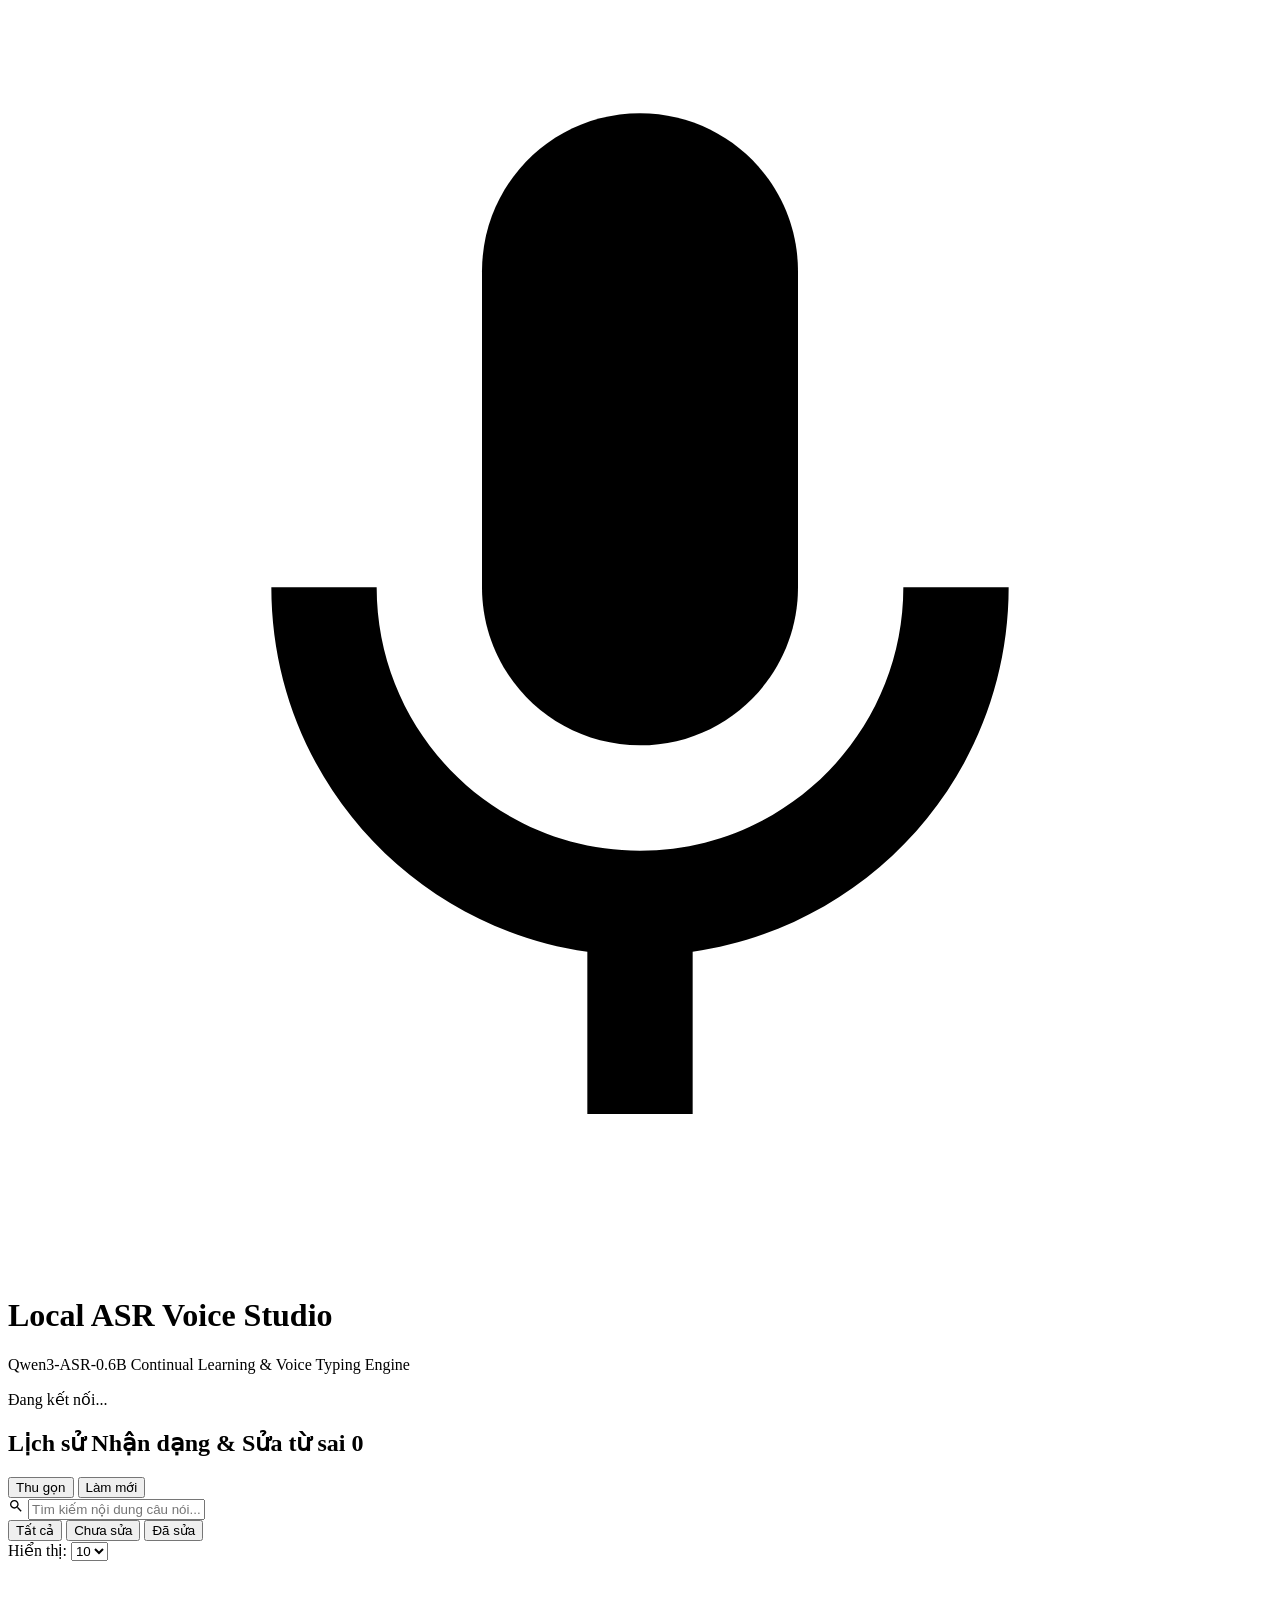
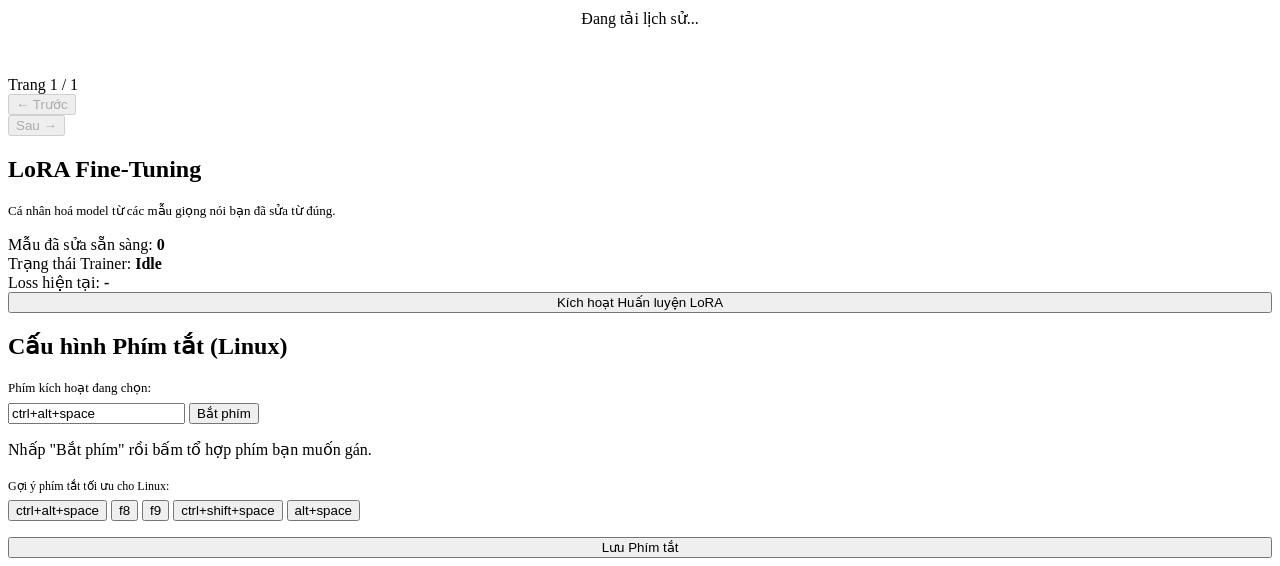
==== web/static/index.html @ ddca8b70 "feat(hotkey): interactive hotkey capture UI, Linux presets, and dynamic rebinding" ====
<!DOCTYPE html>
<html lang="vi">
<head>
  <meta charset="UTF-8">
  <meta name="viewport" content="width=device-width, initial-scale=1.0">
  <title>Local ASR Voice Studio</title>
  <link rel="preconnect" href="https://fonts.googleapis.com">
  <link rel="preconnect" href="https://fonts.gstatic.com" crossorigin>
  <link href="https://fonts.googleapis.com/css2?family=Inter:wght@400;500;600;700&display=swap" rel="stylesheet">
  <link rel="stylesheet" href="/css/style.css">
</head>
<body>
  <div class="ambient-glow"></div>
  <div class="ambient-glow-2"></div>

  <div class="container">
    <!-- Header -->
    <header class="header">
      <div class="logo-group">
        <div class="logo-badge">
          <svg viewBox="0 0 24 24">
            <path d="M12 14c1.66 0 3-1.34 3-3V5c0-1.66-1.34-3-3-3S9 3.34 9 5v6c0 1.66 1.34 3 3 3z"/>
            <path d="M17 11c0 2.76-2.24 5-5 5s-5-2.24-5-5H5c0 3.53 2.61 6.43 6 6.92V21h2v-3.08c3.39-.49 6-3.39 6-6.92h-2z"/>
          </svg>
        </div>
        <div class="title-group">
          <h1>Local ASR Voice Studio</h1>
          <p>Qwen3-ASR-0.6B Continual Learning & Voice Typing Engine</p>
        </div>
      </div>

      <div class="system-status">
        <span class="status-dot" id="system-status-dot"></span>
        <span id="system-status-text">Đang kết nối...</span>
      </div>
    </header>

    <!-- Grid -->
    <div class="dashboard-grid">
      <!-- Main Content: History & Word Corrections -->
      <main>
        <div class="card">
          <div class="card-header">
            <h2 class="card-title">
              <span>Lịch sử Nhận dạng & Sửa từ sai</span>
              <span id="history-total-badge" class="badge-count">0</span>
            </h2>
            <div class="header-actions">
              <button class="btn btn-secondary" id="btn-collapse-all" title="Thu gọn / Mở rộng tất cả">
                Thu gọn
              </button>
              <button class="btn btn-secondary" id="btn-refresh-history">
                Làm mới
              </button>
            </div>
          </div>

          <!-- Filter & Search Toolbar -->
          <div class="history-toolbar">
            <div class="search-box-wrapper">
              <svg class="search-icon" viewBox="0 0 24 24" width="16" height="16">
                <path fill="currentColor" d="M15.5 14h-.79l-.28-.27C15.41 12.59 16 11.11 16 9.5 16 5.91 13.09 3 9.5 3S3 5.91 3 9.5 5.91 16 9.5 16c1.61 0 3.09-.59 4.23-1.57l.27.28v.79l5 4.99L20.49 19l-4.99-5zm-6 0C7.01 14 5 11.99 5 9.5S7.01 5 9.5 5 14 7.01 14 9.5 11.99 14 9.5 14z"/>
              </svg>
              <input type="text" id="input-search-history" class="search-input" placeholder="Tìm kiếm nội dung câu nói...">
            </div>

            <div class="filter-group">
              <button class="filter-btn active" data-filter="all">Tất cả</button>
              <button class="filter-btn" data-filter="unreviewed">Chưa sửa</button>
              <button class="filter-btn" data-filter="reviewed">Đã sửa</button>
            </div>

            <div class="page-size-selector">
              <label for="select-page-size">Hiển thị:</label>
              <select id="select-page-size" class="select-dropdown">
                <option value="5">5</option>
                <option value="10" selected>10</option>
                <option value="25">25</option>
                <option value="50">50</option>
              </select>
            </div>
          </div>

          <div id="history-container" class="history-list">
            <p style="color: var(--text-muted); text-align: center; padding: 2rem;">Đang tải lịch sử...</p>
          </div>

          <!-- Pagination Bar -->
          <div id="pagination-bar" class="pagination-bar">
            <div class="pagination-info" id="pagination-info">Trang 1 / 1</div>
            <div class="pagination-buttons">
              <button class="btn btn-secondary pagination-btn" id="btn-prev-page" disabled>&larr; Trước</button>
              <div id="pagination-numbers" class="pagination-numbers"></div>
              <button class="btn btn-secondary pagination-btn" id="btn-next-page" disabled>Sau &rarr;</button>
            </div>
          </div>
        </div>
      </main>

      <!-- Sidebar: Training & Settings -->
      <aside>
        <!-- LoRA Continual Learning Card -->
        <div class="card">
          <div class="card-header">
            <h2 class="card-title">LoRA Fine-Tuning</h2>
          </div>
          <p style="font-size: 0.8125rem; color: var(--text-secondary); margin-bottom: 1rem;">
            Cá nhân hoá model từ các mẫu giọng nói bạn đã sửa từ đúng.
          </p>

          <div class="metric-row">
            <span>Mẫu đã sửa sẵn sàng:</span>
            <strong id="metric-pending-samples" style="color: var(--amber);">0</strong>
          </div>
          <div class="metric-row">
            <span>Trạng thái Trainer:</span>
            <strong id="metric-train-status" style="color: var(--emerald);">Idle</strong>
          </div>
          <div class="metric-row">
            <span>Loss hiện tại:</span>
            <strong id="metric-train-loss">-</strong>
          </div>

          <div class="progress-bar-container">
            <div class="progress-bar" id="training-progress-bar"></div>
          </div>

          <button class="btn btn-primary" id="btn-start-training" style="width: 100%; justify-content: center;">
            Kích hoạt Huấn luyện LoRA
          </button>
        </div>

        <!-- Hotkey & Settings Card -->
        <div class="card">
          <div class="card-header">
            <h2 class="card-title">Cấu hình Phím tắt (Linux)</h2>
          </div>

          <div style="margin-bottom: 1.25rem;">
            <label style="font-size: 0.8125rem; color: var(--text-secondary); display: block; margin-bottom: 0.4rem;">
              Phím kích hoạt đang chọn:
            </label>
            <div class="hotkey-record-wrapper">
              <input type="text" id="input-hotkey" class="edit-box hotkey-input" value="ctrl+alt+space" readonly>
              <button class="btn btn-secondary" id="btn-record-hotkey" title="Bấm để ghi nhận phím nhấn từ bàn phím">
                Bắt phím
              </button>
            </div>
            <p id="hotkey-hint-text" class="hotkey-hint">
              Nhấp "Bắt phím" rồi bấm tổ hợp phím bạn muốn gán.
            </p>
          </div>

          <!-- Gợi ý phím tắt chuẩn Linux tối ưu không xung đột -->
          <div style="margin-bottom: 1rem;">
            <span style="font-size: 0.75rem; color: var(--text-muted); display: block; margin-bottom: 0.4rem;">
              Gợi ý phím tắt tối ưu cho Linux:
            </span>
            <div class="preset-badges">
              <button class="badge-preset active" data-keys="ctrl+alt+space">ctrl+alt+space</button>
              <button class="badge-preset" data-keys="f8">f8</button>
              <button class="badge-preset" data-keys="f9">f9</button>
              <button class="badge-preset" data-keys="ctrl+shift+space">ctrl+shift+space</button>
              <button class="badge-preset" data-keys="alt+space">alt+space</button>
            </div>
          </div>

          <button class="btn btn-primary" id="btn-save-hotkey" style="width: 100%; justify-content: center;">
            Lưu Phím tắt
          </button>
        </div>
      </aside>
    </div>
  </div>

  <script src="/js/app.js"></script>
</body>
</html>
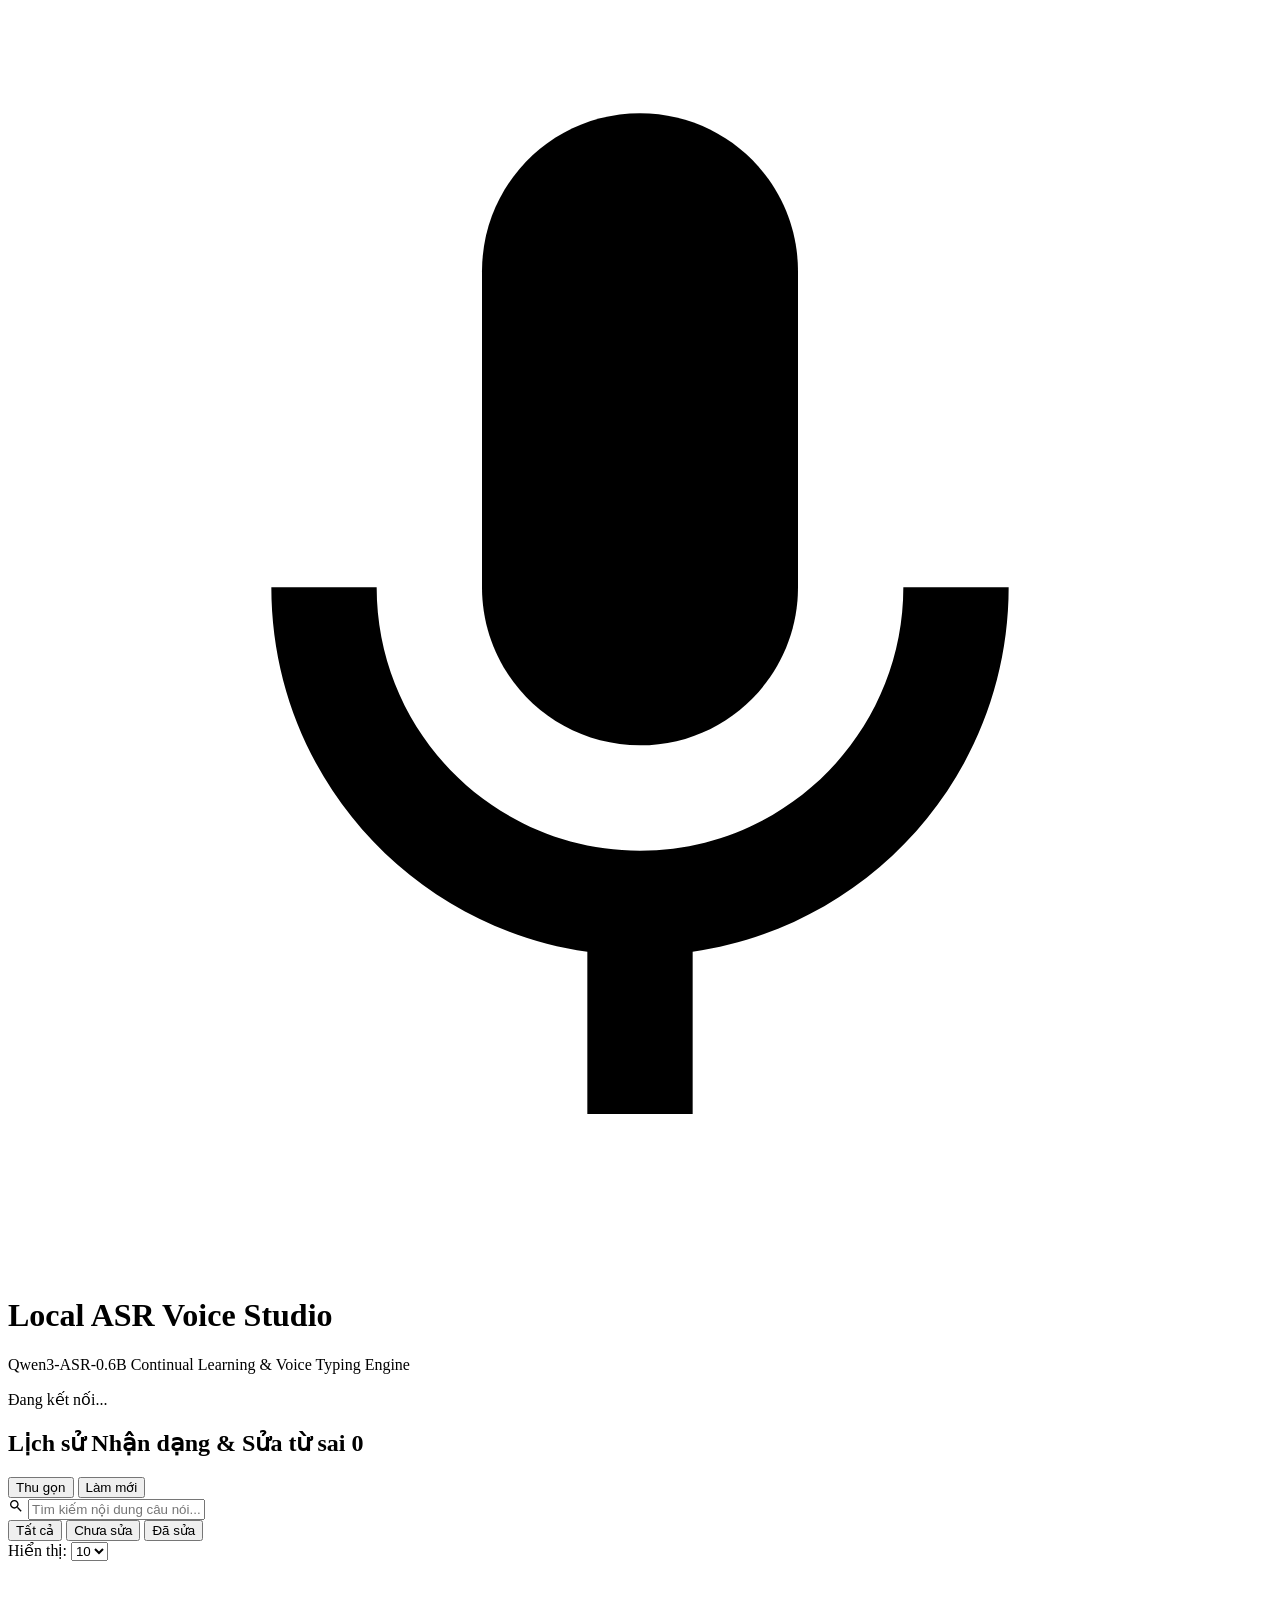
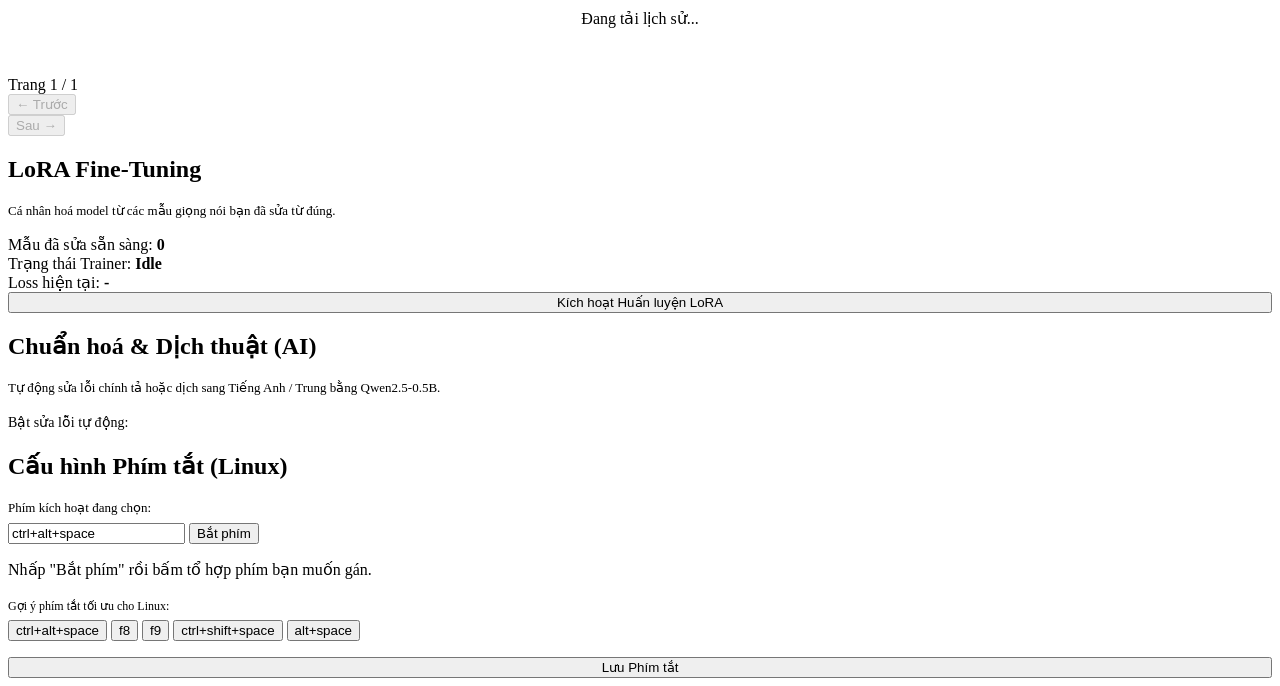
==== commit 54f3b2e9: "feat: integrate Qwen2.5-0.5B for automated text correction and translation features with UI controls" ====
--- a/web/static/index.html
+++ b/web/static/index.html
@@ -130,6 +130,29 @@
           </button>
         </div>
 
+        <!-- Grammar Correction Card -->
+        <div class="card">
+          <div class="card-header">
+            <h2 class="card-title">Chuẩn hoá & Dịch thuật (AI)</h2>
+          </div>
+          <p style="font-size: 0.8125rem; color: var(--text-secondary); margin-bottom: 1rem;">
+            Tự động sửa lỗi chính tả hoặc dịch sang Tiếng Anh / Trung bằng Qwen2.5-0.5B.
+          </p>
+          <style>
+            .switch-slider { position: absolute; cursor: pointer; top: 0; left: 0; right: 0; bottom: 0; background-color: var(--border-color); transition: .4s; border-radius: 20px; }
+            .switch-slider:before { position: absolute; content: ""; height: 14px; width: 14px; left: 3px; bottom: 3px; background-color: white; transition: .4s; border-radius: 50%; }
+            input:checked + .switch-slider { background-color: var(--primary); }
+            input:checked + .switch-slider:before { transform: translateX(20px); }
+          </style>
+          <div style="display: flex; align-items: center; justify-content: space-between;">
+            <label for="toggle-grammar" style="font-size: 0.875rem; font-weight: 500;">Bật sửa lỗi tự động:</label>
+            <label class="switch" style="position: relative; display: inline-block; width: 40px; height: 20px;">
+              <input type="checkbox" id="toggle-grammar" style="opacity: 0; width: 0; height: 0;">
+              <span class="switch-slider"></span>
+            </label>
+          </div>
+        </div>
+
         <!-- Hotkey & Settings Card -->
         <div class="card">
           <div class="card-header">
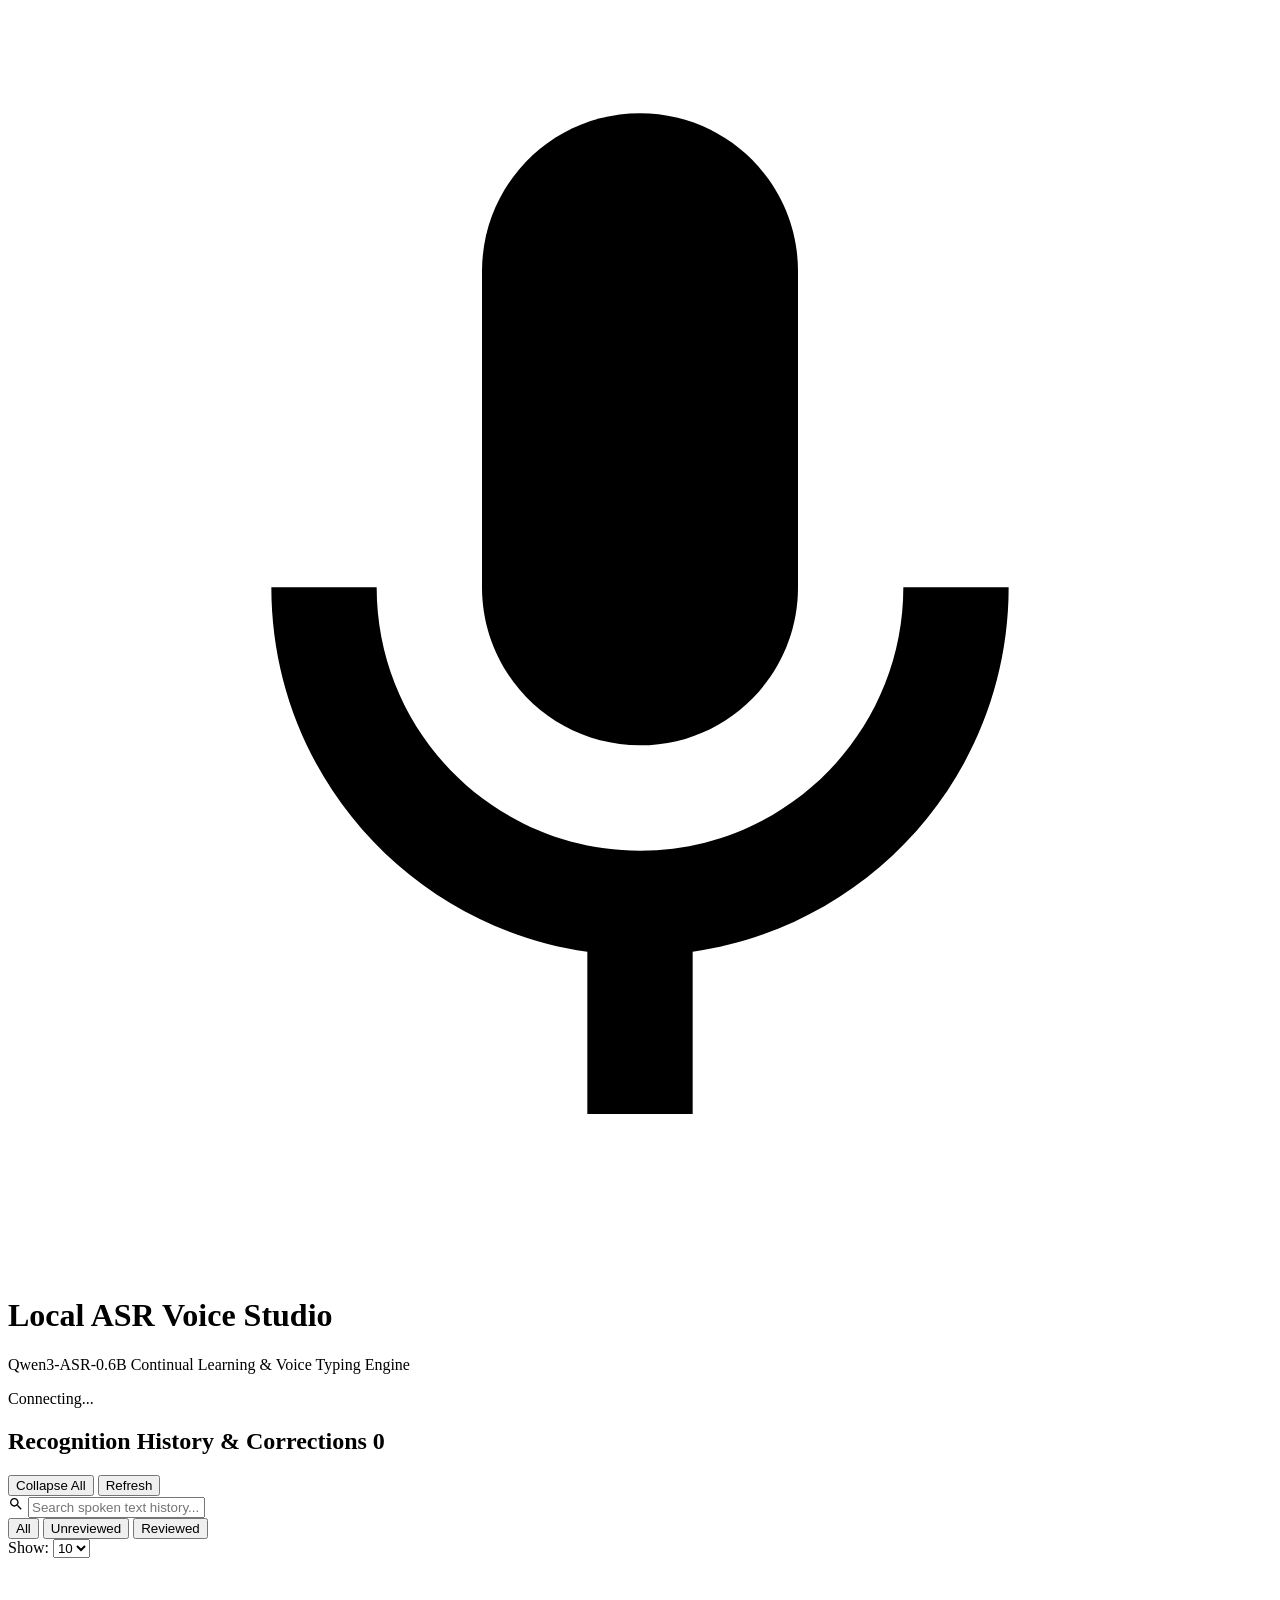
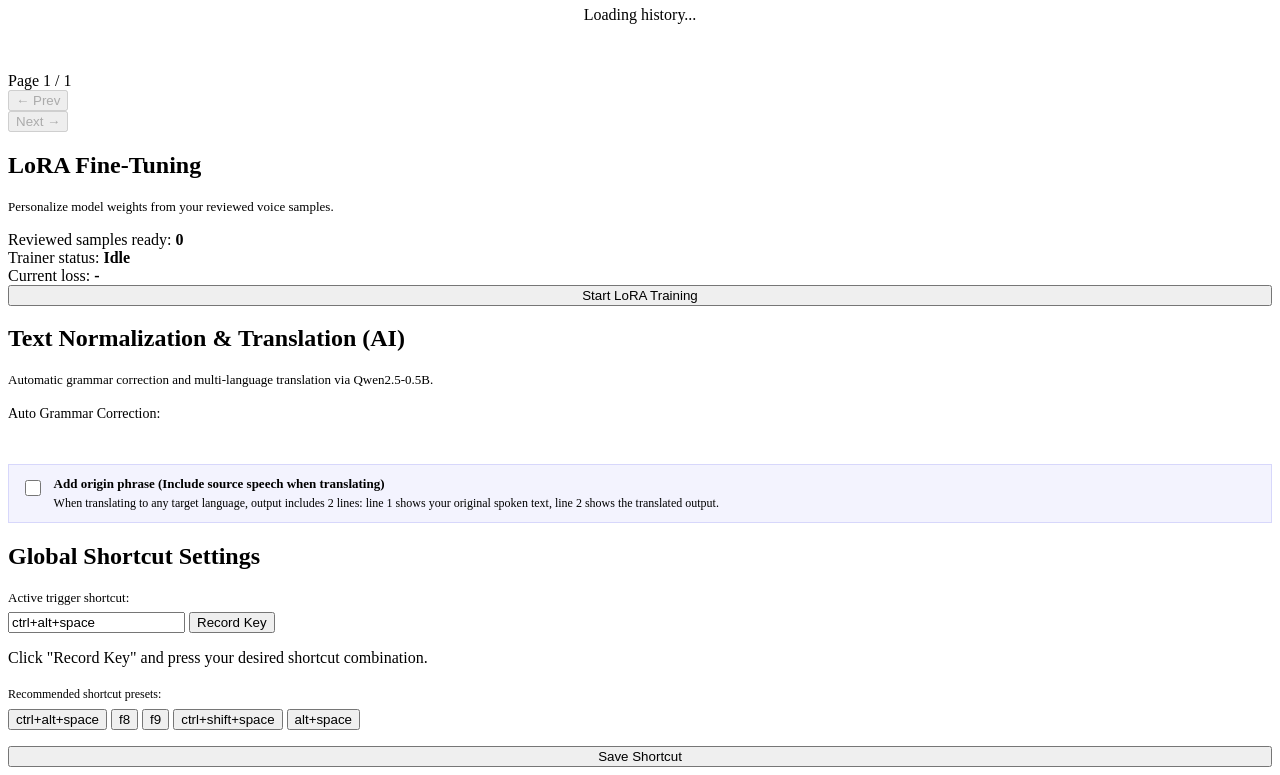
==== commit ea9e85c0: "feat: add Vietnamese text normalizer, expand API settings for translation and LoRA loading, and impl" ====
--- a/web/static/index.html
+++ b/web/static/index.html
@@ -1,5 +1,5 @@
 <!DOCTYPE html>
-<html lang="vi">
+<html lang="en">
 <head>
   <meta charset="UTF-8">
   <meta name="viewport" content="width=device-width, initial-scale=1.0">
@@ -31,7 +31,7 @@
 
       <div class="system-status">
         <span class="status-dot" id="system-status-dot"></span>
-        <span id="system-status-text">Đang kết nối...</span>
+        <span id="system-status-text">Connecting...</span>
       </div>
     </header>
 
@@ -42,15 +42,15 @@
         <div class="card">
           <div class="card-header">
             <h2 class="card-title">
-              <span>Lịch sử Nhận dạng & Sửa từ sai</span>
+              <span>Recognition History & Corrections</span>
               <span id="history-total-badge" class="badge-count">0</span>
             </h2>
             <div class="header-actions">
-              <button class="btn btn-secondary" id="btn-collapse-all" title="Thu gọn / Mở rộng tất cả">
-                Thu gọn
+              <button class="btn btn-secondary" id="btn-collapse-all" title="Collapse / Expand All">
+                Collapse All
               </button>
               <button class="btn btn-secondary" id="btn-refresh-history">
-                Làm mới
+                Refresh
               </button>
             </div>
           </div>
@@ -61,17 +61,17 @@
               <svg class="search-icon" viewBox="0 0 24 24" width="16" height="16">
                 <path fill="currentColor" d="M15.5 14h-.79l-.28-.27C15.41 12.59 16 11.11 16 9.5 16 5.91 13.09 3 9.5 3S3 5.91 3 9.5 5.91 16 9.5 16c1.61 0 3.09-.59 4.23-1.57l.27.28v.79l5 4.99L20.49 19l-4.99-5zm-6 0C7.01 14 5 11.99 5 9.5S7.01 5 9.5 5 14 7.01 14 9.5 11.99 14 9.5 14z"/>
               </svg>
-              <input type="text" id="input-search-history" class="search-input" placeholder="Tìm kiếm nội dung câu nói...">
+              <input type="text" id="input-search-history" class="search-input" placeholder="Search spoken text history...">
             </div>
 
             <div class="filter-group">
-              <button class="filter-btn active" data-filter="all">Tất cả</button>
-              <button class="filter-btn" data-filter="unreviewed">Chưa sửa</button>
-              <button class="filter-btn" data-filter="reviewed">Đã sửa</button>
+              <button class="filter-btn active" data-filter="all">All</button>
+              <button class="filter-btn" data-filter="unreviewed">Unreviewed</button>
+              <button class="filter-btn" data-filter="reviewed">Reviewed</button>
             </div>
 
             <div class="page-size-selector">
-              <label for="select-page-size">Hiển thị:</label>
+              <label for="select-page-size">Show:</label>
               <select id="select-page-size" class="select-dropdown">
                 <option value="5">5</option>
                 <option value="10" selected>10</option>
@@ -82,16 +82,16 @@
           </div>
 
           <div id="history-container" class="history-list">
-            <p style="color: var(--text-muted); text-align: center; padding: 2rem;">Đang tải lịch sử...</p>
+            <p style="color: var(--text-muted); text-align: center; padding: 2rem;">Loading history...</p>
           </div>
 
           <!-- Pagination Bar -->
           <div id="pagination-bar" class="pagination-bar">
-            <div class="pagination-info" id="pagination-info">Trang 1 / 1</div>
+            <div class="pagination-info" id="pagination-info">Page 1 / 1</div>
             <div class="pagination-buttons">
-              <button class="btn btn-secondary pagination-btn" id="btn-prev-page" disabled>&larr; Trước</button>
+              <button class="btn btn-secondary pagination-btn" id="btn-prev-page" disabled>&larr; Prev</button>
               <div id="pagination-numbers" class="pagination-numbers"></div>
-              <button class="btn btn-secondary pagination-btn" id="btn-next-page" disabled>Sau &rarr;</button>
+              <button class="btn btn-secondary pagination-btn" id="btn-next-page" disabled>Next &rarr;</button>
             </div>
           </div>
         </div>
@@ -105,19 +105,19 @@
             <h2 class="card-title">LoRA Fine-Tuning</h2>
           </div>
           <p style="font-size: 0.8125rem; color: var(--text-secondary); margin-bottom: 1rem;">
-            Cá nhân hoá model từ các mẫu giọng nói bạn đã sửa từ đúng.
+            Personalize model weights from your reviewed voice samples.
           </p>
 
           <div class="metric-row">
-            <span>Mẫu đã sửa sẵn sàng:</span>
+            <span>Reviewed samples ready:</span>
             <strong id="metric-pending-samples" style="color: var(--amber);">0</strong>
           </div>
           <div class="metric-row">
-            <span>Trạng thái Trainer:</span>
+            <span>Trainer status:</span>
             <strong id="metric-train-status" style="color: var(--emerald);">Idle</strong>
           </div>
           <div class="metric-row">
-            <span>Loss hiện tại:</span>
+            <span>Current loss:</span>
             <strong id="metric-train-loss">-</strong>
           </div>
 
@@ -126,58 +126,78 @@
           </div>
 
           <button class="btn btn-primary" id="btn-start-training" style="width: 100%; justify-content: center;">
-            Kích hoạt Huấn luyện LoRA
+            Start LoRA Training
           </button>
         </div>
 
         <!-- Grammar Correction Card -->
         <div class="card">
           <div class="card-header">
-            <h2 class="card-title">Chuẩn hoá & Dịch thuật (AI)</h2>
+            <h2 class="card-title">Text Normalization & Translation (AI)</h2>
           </div>
           <p style="font-size: 0.8125rem; color: var(--text-secondary); margin-bottom: 1rem;">
-            Tự động sửa lỗi chính tả hoặc dịch sang Tiếng Anh / Trung bằng Qwen2.5-0.5B.
+            Automatic grammar correction and multi-language translation via Qwen2.5-0.5B.
           </p>
           <style>
             .switch-slider { position: absolute; cursor: pointer; top: 0; left: 0; right: 0; bottom: 0; background-color: var(--border-color); transition: .4s; border-radius: 20px; }
             .switch-slider:before { position: absolute; content: ""; height: 14px; width: 14px; left: 3px; bottom: 3px; background-color: white; transition: .4s; border-radius: 50%; }
             input:checked + .switch-slider { background-color: var(--primary); }
             input:checked + .switch-slider:before { transform: translateX(20px); }
+            .translation-options { margin-top: 1rem; padding-top: 0.75rem; border-top: 1px solid var(--border-color); }
+            .form-group-label { font-size: 0.8125rem; font-weight: 500; color: var(--text-secondary); margin-bottom: 0.4rem; display: block; }
+            .origin-phrase-box { margin-top: 0.75rem; padding: 0.65rem 0.75rem; border-radius: var(--radius-sm); background: rgba(99, 102, 241, 0.08); border: 1px solid rgba(99, 102, 241, 0.2); transition: all 0.3s ease; }
           </style>
+          
           <div style="display: flex; align-items: center; justify-content: space-between;">
-            <label for="toggle-grammar" style="font-size: 0.875rem; font-weight: 500;">Bật sửa lỗi tự động:</label>
+            <label for="toggle-grammar" style="font-size: 0.875rem; font-weight: 500;">Auto Grammar Correction:</label>
             <label class="switch" style="position: relative; display: inline-block; width: 40px; height: 20px;">
               <input type="checkbox" id="toggle-grammar" style="opacity: 0; width: 0; height: 0;">
               <span class="switch-slider"></span>
             </label>
           </div>
+
+          <div class="translation-options">
+            <div class="origin-phrase-box">
+              <label style="display: flex; align-items: flex-start; gap: 0.6rem; cursor: pointer;">
+                <input type="checkbox" id="toggle-add-origin-phrase" style="margin-top: 0.25rem; accent-color: var(--primary); width: 16px; height: 16px;">
+                <div>
+                  <span style="font-size: 0.8125rem; font-weight: 600; color: var(--text-primary); display: block;">
+                    Add origin phrase (Include source speech when translating)
+                  </span>
+                  <span style="font-size: 0.75rem; color: var(--text-secondary); display: block; line-height: 1.4; margin-top: 0.2rem;">
+                    When translating to any target language, output includes 2 lines: line 1 shows your original spoken text, line 2 shows the translated output.
+                  </span>
+                </div>
+              </label>
+            </div>
+          </div>
         </div>
 
         <!-- Hotkey & Settings Card -->
         <div class="card">
           <div class="card-header">
-            <h2 class="card-title">Cấu hình Phím tắt (Linux)</h2>
+            <h2 class="card-title">Global Shortcut Settings</h2>
           </div>
 
           <div style="margin-bottom: 1.25rem;">
             <label style="font-size: 0.8125rem; color: var(--text-secondary); display: block; margin-bottom: 0.4rem;">
-              Phím kích hoạt đang chọn:
+              Active trigger shortcut:
             </label>
             <div class="hotkey-record-wrapper">
               <input type="text" id="input-hotkey" class="edit-box hotkey-input" value="ctrl+alt+space" readonly>
-              <button class="btn btn-secondary" id="btn-record-hotkey" title="Bấm để ghi nhận phím nhấn từ bàn phím">
-                Bắt phím
+              <button class="btn btn-secondary" id="btn-record-hotkey" title="Record key combination from keyboard">
+                Record Key
               </button>
             </div>
             <p id="hotkey-hint-text" class="hotkey-hint">
-              Nhấp "Bắt phím" rồi bấm tổ hợp phím bạn muốn gán.
+              Click "Record Key" and press your desired shortcut combination.
             </p>
           </div>
 
-          <!-- Gợi ý phím tắt chuẩn Linux tối ưu không xung đột -->
+          <!-- Recommended presets -->
           <div style="margin-bottom: 1rem;">
             <span style="font-size: 0.75rem; color: var(--text-muted); display: block; margin-bottom: 0.4rem;">
-              Gợi ý phím tắt tối ưu cho Linux:
+              Recommended shortcut presets:
             </span>
             <div class="preset-badges">
               <button class="badge-preset active" data-keys="ctrl+alt+space">ctrl+alt+space</button>
@@ -189,7 +209,7 @@
           </div>
 
           <button class="btn btn-primary" id="btn-save-hotkey" style="width: 100%; justify-content: center;">
-            Lưu Phím tắt
+            Save Shortcut
           </button>
         </div>
       </aside>
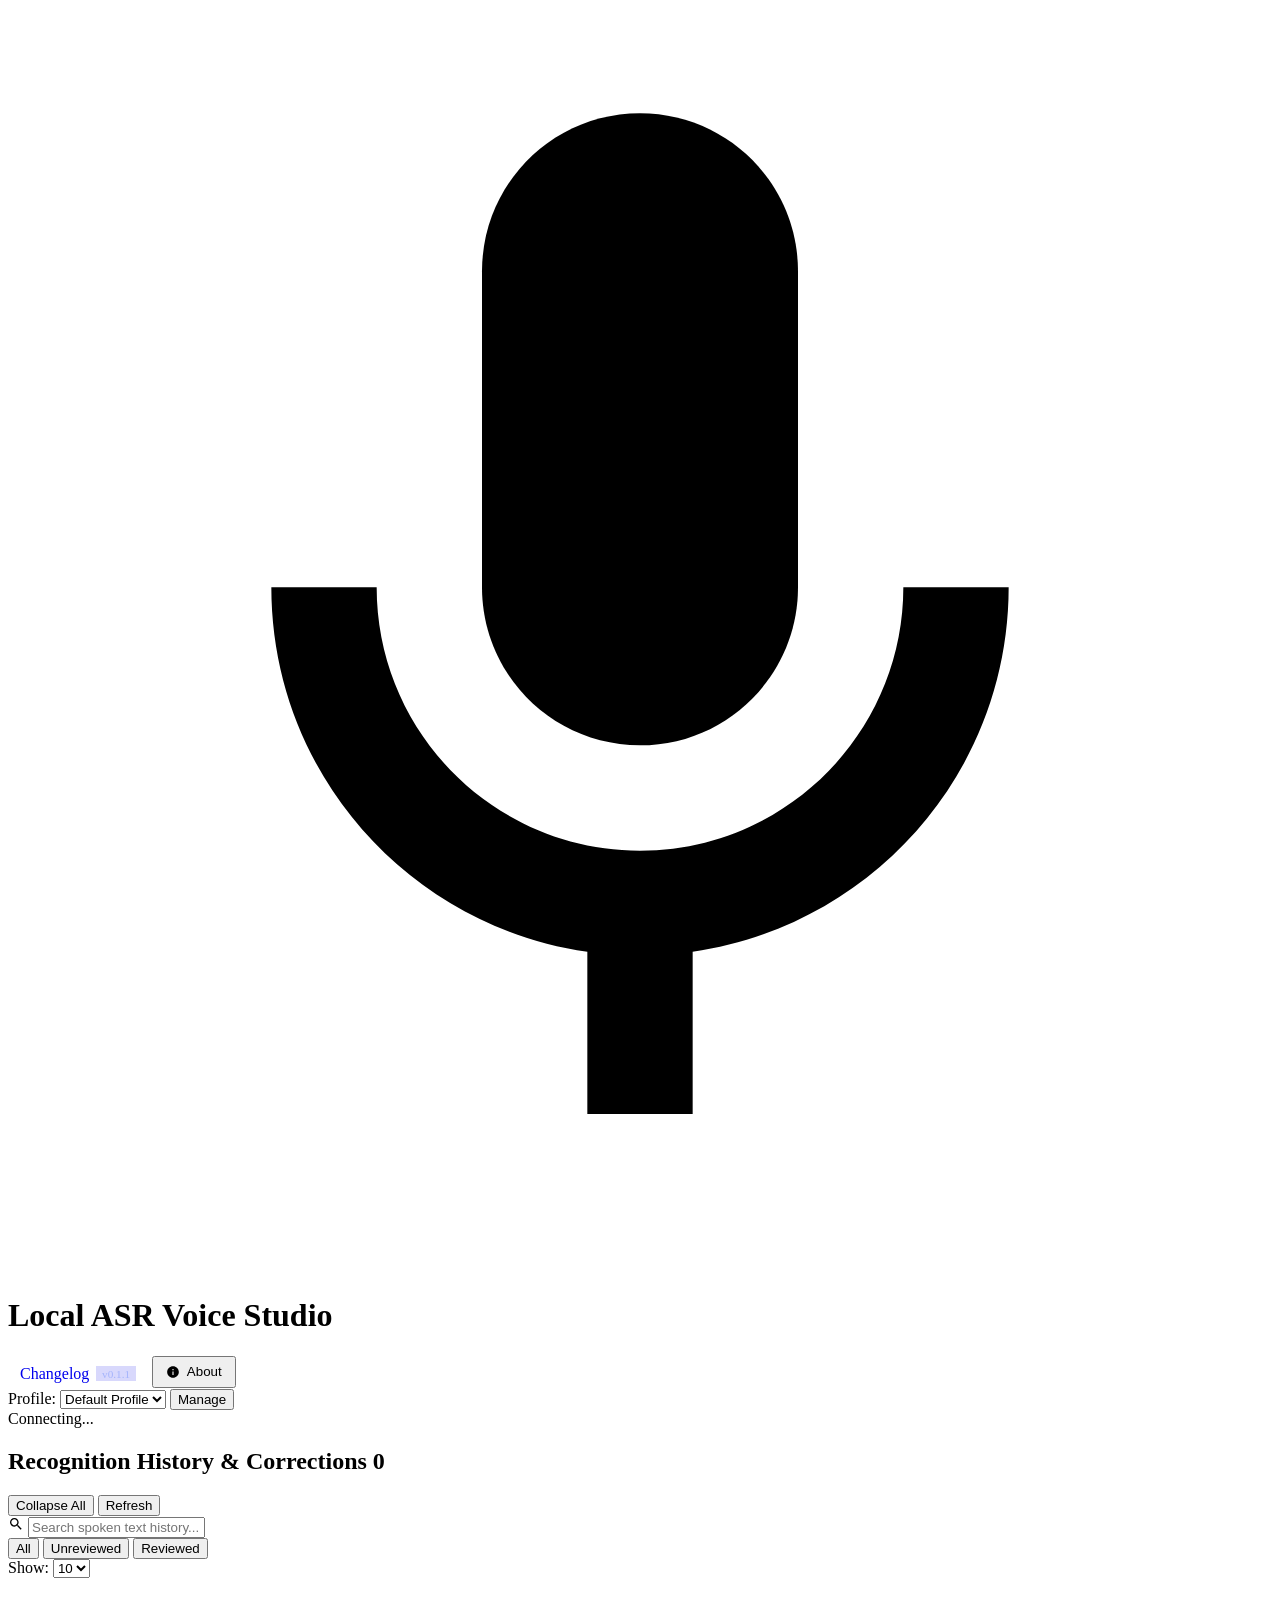
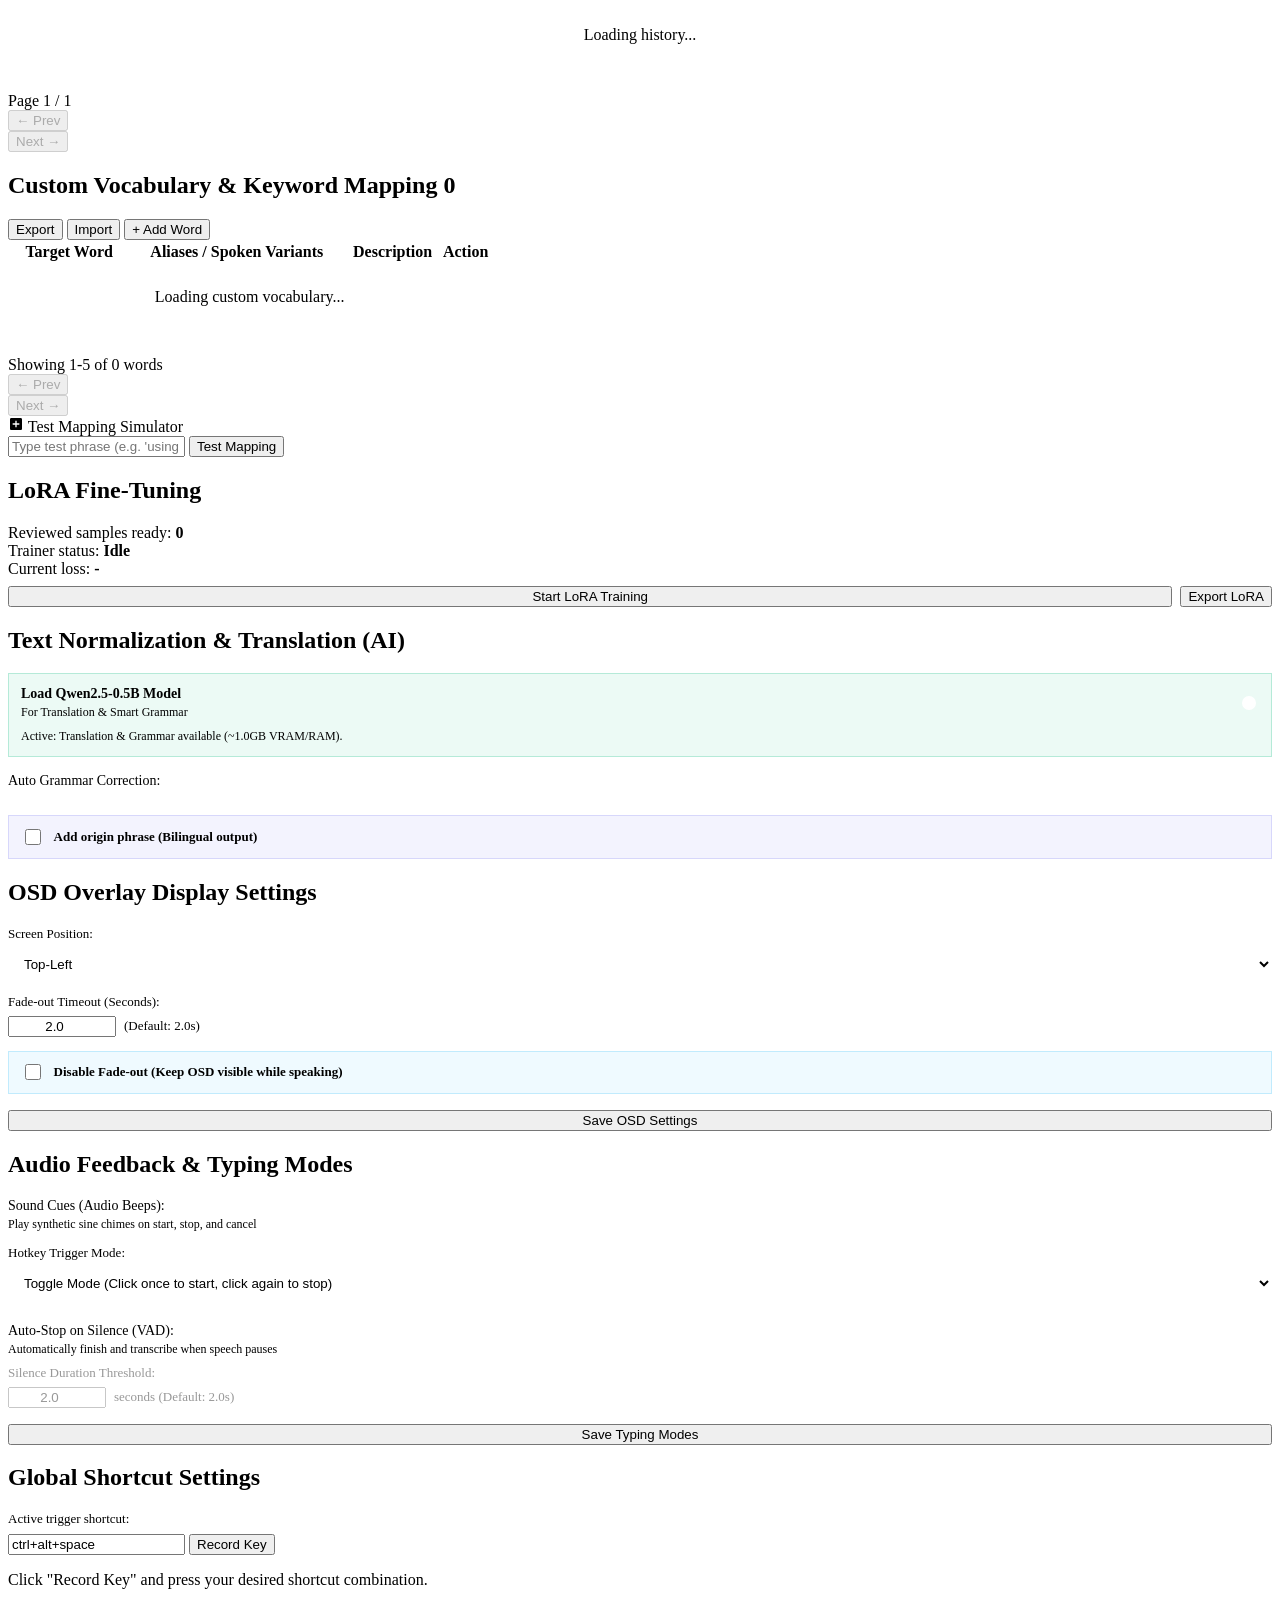
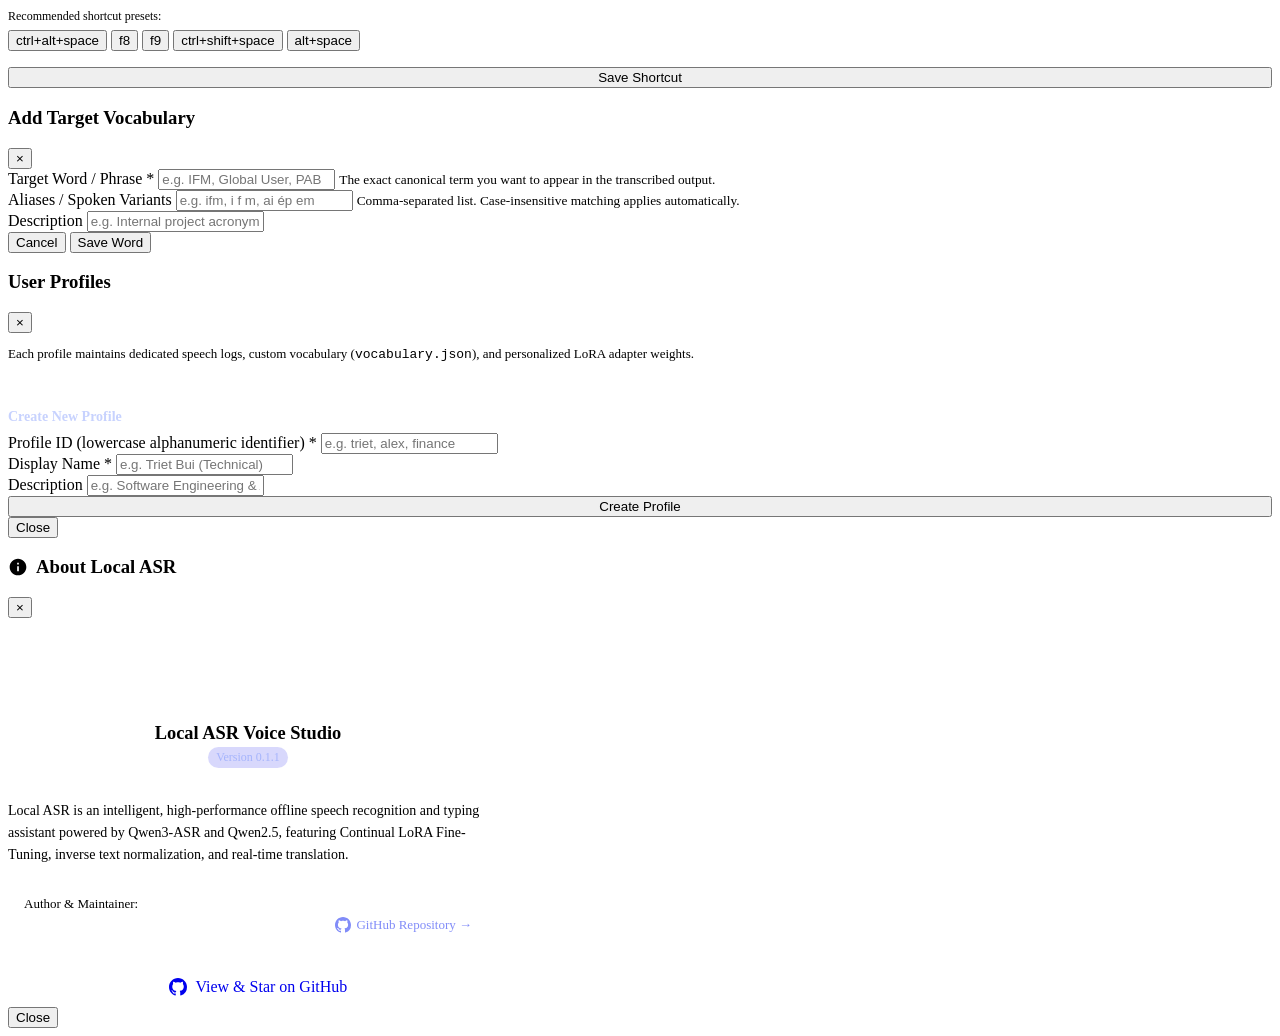
==== commit 3e3c49bf: "test: add suite for vocabulary, export, UX, and profiles, and update core daemon and API services" ====
--- a/web/static/index.html
+++ b/web/static/index.html
@@ -25,13 +25,39 @@
         </div>
         <div class="title-group">
           <h1>Local ASR Voice Studio</h1>
-          <p>Qwen3-ASR-0.6B Continual Learning & Voice Typing Engine</p>
-        </div>
-      </div>
-
-      <div class="system-status">
-        <span class="status-dot" id="system-status-dot"></span>
-        <span id="system-status-text">Connecting...</span>
+        </div>
+      </div>
+
+      <div class="header-right">
+        <!-- Changelog Link -->
+        <a href="/changelog.html" class="btn btn-secondary" title="View Version 0.1.1 Updates & Changelog" style="text-decoration: none; display: inline-flex; align-items: center; gap: 0.4rem; padding: 0.4rem 0.75rem;">
+          <span>Changelog</span>
+          <span class="badge-count" style="background: rgba(99, 102, 241, 0.25); color: #a5b4fc; font-size: 0.7rem; padding: 0.1rem 0.4rem;">v0.1.1</span>
+        </a>
+
+        <!-- About Button -->
+        <button class="btn btn-secondary" id="btn-open-about-modal" title="About Local ASR & GitHub" style="display: inline-flex; align-items: center; gap: 0.4rem; padding: 0.4rem 0.75rem;">
+          <svg viewBox="0 0 24 24" width="14" height="14" fill="currentColor">
+            <path d="M12 2C6.48 2 2 6.48 2 12s4.48 10 10 10 10-4.48 10-10S17.52 2 12 2zm1 15h-2v-6h2v6zm0-8h-2V7h2v2z"/>
+          </svg>
+          <span>About</span>
+        </button>
+
+        <!-- Profile Selector -->
+        <div class="profile-selector-box">
+          <span class="profile-selector-label">Profile:</span>
+          <select id="select-active-profile" class="profile-select-dropdown">
+            <option value="default">Default Profile</option>
+          </select>
+          <button class="btn btn-secondary btn-profile-manage" id="btn-open-profile-modal" title="Manage Profiles">
+            Manage
+          </button>
+        </div>
+
+        <div class="system-status">
+          <span class="status-dot" id="system-status-dot"></span>
+          <span id="system-status-text">Connecting...</span>
+        </div>
       </div>
     </header>
 
@@ -95,6 +121,74 @@
             </div>
           </div>
         </div>
+
+        <!-- Custom Vocabulary Card -->
+        <div class="card vocab-card">
+          <div class="card-header">
+            <h2 class="card-title">
+              <span>Custom Vocabulary & Keyword Mapping</span>
+              <span id="vocab-total-badge" class="badge-count">0</span>
+            </h2>
+            <div class="vocab-actions">
+              <button class="btn btn-secondary" id="btn-export-vocab" title="Download vocabulary.json">
+                Export
+              </button>
+              <button class="btn btn-secondary" id="btn-import-vocab-trigger" title="Upload vocabulary.json">
+                Import
+              </button>
+              <input type="file" id="input-import-vocab-file" accept=".json" style="display: none;">
+              <button class="btn btn-primary" id="btn-add-vocab">
+                + Add Word
+              </button>
+            </div>
+          </div>
+
+          <!-- Vocabulary Table -->
+          <div class="vocab-table-container">
+            <table class="vocab-table">
+              <thead>
+                <tr>
+                  <th style="width: 25%;">Target Word</th>
+                  <th style="width: 45%;">Aliases / Spoken Variants</th>
+                  <th style="width: 20%;">Description</th>
+                  <th style="width: 10%; text-align: right;">Action</th>
+                </tr>
+              </thead>
+              <tbody id="vocab-table-body">
+                <tr>
+                  <td colspan="4" style="text-align: center; color: var(--text-muted); padding: 1.5rem;">
+                    Loading custom vocabulary...
+                  </td>
+                </tr>
+              </tbody>
+            </table>
+          </div>
+
+          <!-- Vocabulary Pagination Bar -->
+          <div id="vocab-pagination-bar" class="pagination-bar" style="margin-top: 0.75rem; padding-top: 0.75rem;">
+            <div class="pagination-info" id="vocab-pagination-info">Showing 1-5 of 0 words</div>
+            <div class="pagination-buttons">
+              <button class="btn btn-secondary pagination-btn" id="btn-vocab-prev-page" disabled>&larr; Prev</button>
+              <div id="vocab-pagination-numbers" class="pagination-numbers"></div>
+              <button class="btn btn-secondary pagination-btn" id="btn-vocab-next-page" disabled>Next &rarr;</button>
+            </div>
+          </div>
+
+          <!-- Playground / Live Mapping Simulator -->
+          <div class="vocab-test-box">
+            <div class="vocab-test-title">
+              <svg viewBox="0 0 24 24" width="16" height="16" fill="currentColor">
+                <path d="M19 3H5c-1.1 0-2 .9-2 2v14c0 1.1.9 2 2 2h14c1.1 0 2-.9 2-2V5c0-1.1-.9-2-2-2zm-2 10h-4v4h-2v-4H7v-2h4V7h2v4h4v2z"/>
+              </svg>
+              <span>Test Mapping Simulator</span>
+            </div>
+            <div class="vocab-test-input-row">
+              <input type="text" id="input-test-vocab" class="search-input" placeholder="Type test phrase (e.g. 'using ifm and pab for global user')...">
+              <button class="btn btn-secondary" id="btn-run-test-vocab">Test Mapping</button>
+            </div>
+            <div id="vocab-test-result" class="vocab-test-result"></div>
+          </div>
+        </div>
       </main>
 
       <!-- Sidebar: Training & Settings -->
@@ -104,9 +198,6 @@
           <div class="card-header">
             <h2 class="card-title">LoRA Fine-Tuning</h2>
           </div>
-          <p style="font-size: 0.8125rem; color: var(--text-secondary); margin-bottom: 1rem;">
-            Personalize model weights from your reviewed voice samples.
-          </p>
 
           <div class="metric-row">
             <span>Reviewed samples ready:</span>
@@ -125,9 +216,14 @@
             <div class="progress-bar" id="training-progress-bar"></div>
           </div>
 
-          <button class="btn btn-primary" id="btn-start-training" style="width: 100%; justify-content: center;">
-            Start LoRA Training
-          </button>
+          <div style="display: flex; gap: 0.5rem; margin-top: 0.5rem;">
+            <button class="btn btn-primary" id="btn-start-training" style="flex: 1; justify-content: center;">
+              Start LoRA Training
+            </button>
+            <button class="btn btn-secondary" id="btn-export-lora" title="Download trained LoRA adapter weights (.zip) to use in other tools" style="justify-content: center;">
+              Export LoRA
+            </button>
+          </div>
         </div>
 
         <!-- Grammar Correction Card -->
@@ -135,42 +231,166 @@
           <div class="card-header">
             <h2 class="card-title">Text Normalization & Translation (AI)</h2>
           </div>
-          <p style="font-size: 0.8125rem; color: var(--text-secondary); margin-bottom: 1rem;">
-            Automatic grammar correction and multi-language translation via Qwen2.5-0.5B.
-          </p>
           <style>
             .switch-slider { position: absolute; cursor: pointer; top: 0; left: 0; right: 0; bottom: 0; background-color: var(--border-color); transition: .4s; border-radius: 20px; }
             .switch-slider:before { position: absolute; content: ""; height: 14px; width: 14px; left: 3px; bottom: 3px; background-color: white; transition: .4s; border-radius: 50%; }
             input:checked + .switch-slider { background-color: var(--primary); }
             input:checked + .switch-slider:before { transform: translateX(20px); }
-            .translation-options { margin-top: 1rem; padding-top: 0.75rem; border-top: 1px solid var(--border-color); }
+            .translation-options { margin-top: 0.75rem; padding-top: 0.75rem; border-top: 1px solid var(--border-color); }
             .form-group-label { font-size: 0.8125rem; font-weight: 500; color: var(--text-secondary); margin-bottom: 0.4rem; display: block; }
-            .origin-phrase-box { margin-top: 0.75rem; padding: 0.65rem 0.75rem; border-radius: var(--radius-sm); background: rgba(99, 102, 241, 0.08); border: 1px solid rgba(99, 102, 241, 0.2); transition: all 0.3s ease; }
+            .origin-phrase-box { padding: 0.65rem 0.75rem; border-radius: var(--radius-sm); background: rgba(99, 102, 241, 0.08); border: 1px solid rgba(99, 102, 241, 0.2); transition: all 0.3s ease; }
+            .qwen-box { padding: 0.75rem; border-radius: var(--radius-sm); background: rgba(16, 185, 129, 0.08); border: 1px solid rgba(16, 185, 129, 0.25); margin-bottom: 0.85rem; }
+            .qwen-box.disabled { background: rgba(148, 163, 184, 0.08); border-color: rgba(148, 163, 184, 0.2); }
           </style>
+
+          <!-- Master Toggle: Load Qwen2.5 Model -->
+          <div id="qwen-master-card" class="qwen-box">
+            <div style="display: flex; align-items: center; justify-content: space-between;">
+              <div>
+                <label for="toggle-qwen25-enabled" style="font-size: 0.875rem; font-weight: 600; color: var(--text-primary); cursor: pointer; display: block;">
+                  Load Qwen2.5-0.5B Model
+                </label>
+                <div style="font-size: 0.75rem; color: var(--text-secondary); margin-top: 0.15rem;">
+                  For Translation & Smart Grammar
+                </div>
+              </div>
+              <label class="switch" style="position: relative; display: inline-block; width: 40px; height: 20px; flex-shrink: 0;">
+                <input type="checkbox" id="toggle-qwen25-enabled" checked style="opacity: 0; width: 0; height: 0;">
+                <span class="switch-slider"></span>
+              </label>
+            </div>
+            <div id="qwen-status-hint" style="font-size: 0.75rem; color: var(--emerald); margin-top: 0.5rem; line-height: 1.35;">
+              Active: Translation & Grammar available (~1.0GB VRAM/RAM).
+            </div>
+          </div>
           
-          <div style="display: flex; align-items: center; justify-content: space-between;">
-            <label for="toggle-grammar" style="font-size: 0.875rem; font-weight: 500;">Auto Grammar Correction:</label>
+          <div id="qwen-features-group" style="transition: opacity 0.3s ease;">
+            <div style="display: flex; align-items: center; justify-content: space-between;">
+              <label for="toggle-grammar" style="font-size: 0.875rem; font-weight: 500;">Auto Grammar Correction:</label>
+              <label class="switch" style="position: relative; display: inline-block; width: 40px; height: 20px;">
+                <input type="checkbox" id="toggle-grammar" style="opacity: 0; width: 0; height: 0;">
+                <span class="switch-slider"></span>
+              </label>
+            </div>
+
+            <div class="translation-options">
+              <div class="origin-phrase-box">
+                <label style="display: flex; align-items: center; gap: 0.6rem; cursor: pointer;">
+                  <input type="checkbox" id="toggle-add-origin-phrase" style="accent-color: var(--primary); width: 16px; height: 16px;">
+                  <span style="font-size: 0.8125rem; font-weight: 600; color: var(--text-primary); display: block;">
+                    Add origin phrase (Bilingual output)
+                  </span>
+                </label>
+              </div>
+            </div>
+          </div>
+        </div>
+
+        <!-- OSD Overlay Settings Card -->
+        <div class="card">
+          <div class="card-header">
+            <h2 class="card-title">OSD Overlay Display Settings</h2>
+          </div>
+
+          <!-- OSD Position -->
+          <div style="margin-bottom: 0.85rem;">
+            <label for="select-osd-position" style="font-size: 0.8125rem; font-weight: 500; color: var(--text-secondary); display: block; margin-bottom: 0.35rem;">
+              Screen Position:
+            </label>
+            <select id="select-osd-position" class="edit-box" style="width: 100%; cursor: pointer; padding: 0.5rem 0.75rem; background: var(--bg-card); color: var(--text-primary); border: 1px solid var(--border-color); border-radius: var(--radius-sm);">
+              <option value="top-left">Top-Left</option>
+              <option value="top-right">Top-Right</option>
+              <option value="bottom-left">Bottom-Left</option>
+              <option value="bottom-right">Bottom-Right</option>
+              <option value="center">Center</option>
+            </select>
+          </div>
+
+          <!-- OSD Fadeout Duration -->
+          <div id="osd-duration-group" style="margin-bottom: 0.85rem;">
+            <label for="input-osd-duration" style="font-size: 0.8125rem; font-weight: 500; color: var(--text-secondary); display: block; margin-bottom: 0.35rem;">
+              Fade-out Timeout (Seconds):
+            </label>
+            <div style="display: flex; align-items: center; gap: 0.5rem;">
+              <input type="number" id="input-osd-duration" class="edit-box" min="0.5" max="30.0" step="0.5" value="2.0" style="width: 100px; text-align: center;">
+              <span style="font-size: 0.8125rem; color: var(--text-muted);">(Default: 2.0s)</span>
+            </div>
+          </div>
+
+          <!-- OSD Always On Checkbox -->
+          <div style="margin-bottom: 1rem; padding: 0.6rem 0.75rem; border-radius: var(--radius-sm); background: rgba(56, 189, 248, 0.08); border: 1px solid rgba(56, 189, 248, 0.25);">
+            <label style="display: flex; align-items: center; gap: 0.6rem; cursor: pointer;">
+              <input type="checkbox" id="toggle-osd-always-on" style="accent-color: var(--primary); width: 16px; height: 16px;">
+              <span style="font-size: 0.8125rem; font-weight: 600; color: var(--text-primary); display: block;">
+                Disable Fade-out (Keep OSD visible while speaking)
+              </span>
+            </label>
+          </div>
+
+          <button class="btn btn-primary" id="btn-save-osd" style="width: 100%; justify-content: center;">
+            Save OSD Settings
+          </button>
+        </div>
+
+        <!-- Audio Feedback & Typing Modes Card -->
+        <div class="card">
+          <div class="card-header">
+            <h2 class="card-title">Audio Feedback & Typing Modes</h2>
+          </div>
+
+          <!-- Sound Cues Toggle -->
+          <div style="display: flex; align-items: center; justify-content: space-between; margin-bottom: 0.85rem;">
+            <div>
+              <label for="toggle-sound-cues" style="font-size: 0.875rem; font-weight: 500; display: block;">
+                Sound Cues (Audio Beeps):
+              </label>
+              <span style="font-size: 0.75rem; color: var(--text-muted);">Play synthetic sine chimes on start, stop, and cancel</span>
+            </div>
             <label class="switch" style="position: relative; display: inline-block; width: 40px; height: 20px;">
-              <input type="checkbox" id="toggle-grammar" style="opacity: 0; width: 0; height: 0;">
+              <input type="checkbox" id="toggle-sound-cues" checked style="opacity: 0; width: 0; height: 0;">
               <span class="switch-slider"></span>
             </label>
           </div>
 
-          <div class="translation-options">
-            <div class="origin-phrase-box">
-              <label style="display: flex; align-items: flex-start; gap: 0.6rem; cursor: pointer;">
-                <input type="checkbox" id="toggle-add-origin-phrase" style="margin-top: 0.25rem; accent-color: var(--primary); width: 16px; height: 16px;">
-                <div>
-                  <span style="font-size: 0.8125rem; font-weight: 600; color: var(--text-primary); display: block;">
-                    Add origin phrase (Include source speech when translating)
-                  </span>
-                  <span style="font-size: 0.75rem; color: var(--text-secondary); display: block; line-height: 1.4; margin-top: 0.2rem;">
-                    When translating to any target language, output includes 2 lines: line 1 shows your original spoken text, line 2 shows the translated output.
-                  </span>
-                </div>
+          <!-- Trigger Mode (Toggle vs Hold-to-Talk) -->
+          <div style="margin-bottom: 0.85rem;">
+            <label for="select-hotkey-mode" style="font-size: 0.8125rem; font-weight: 500; color: var(--text-secondary); display: block; margin-bottom: 0.35rem;">
+              Hotkey Trigger Mode:
+            </label>
+            <select id="select-hotkey-mode" class="edit-box" style="width: 100%; cursor: pointer; padding: 0.5rem 0.75rem; background: var(--bg-card); color: var(--text-primary); border: 1px solid var(--border-color); border-radius: var(--radius-sm);">
+              <option value="toggle">Toggle Mode (Click once to start, click again to stop)</option>
+              <option value="hold">Hold-to-Talk (Hold shortcut to speak, release to type)</option>
+            </select>
+          </div>
+
+          <!-- Silence VAD Auto-Stop -->
+          <div style="display: flex; align-items: center; justify-content: space-between; margin-bottom: 0.5rem; padding-top: 0.6rem; border-top: 1px solid var(--border-color);">
+            <div>
+              <label for="toggle-vad-enabled" style="font-size: 0.875rem; font-weight: 500; display: block;">
+                Auto-Stop on Silence (VAD):
               </label>
-            </div>
-          </div>
+              <span style="font-size: 0.75rem; color: var(--text-muted);">Automatically finish and transcribe when speech pauses</span>
+            </div>
+            <label class="switch" style="position: relative; display: inline-block; width: 40px; height: 20px;">
+              <input type="checkbox" id="toggle-vad-enabled" style="opacity: 0; width: 0; height: 0;">
+              <span class="switch-slider"></span>
+            </label>
+          </div>
+
+          <!-- Silence Timeout Input -->
+          <div id="vad-timeout-group" style="margin-bottom: 1rem; opacity: 0.4;">
+            <label for="input-vad-timeout" style="font-size: 0.8125rem; font-weight: 500; color: var(--text-secondary); display: block; margin-bottom: 0.35rem;">
+              Silence Duration Threshold:
+            </label>
+            <div style="display: flex; align-items: center; gap: 0.5rem;">
+              <input type="number" id="input-vad-timeout" class="edit-box" min="1.0" max="5.0" step="0.5" value="2.0" style="width: 90px; text-align: center;">
+              <span style="font-size: 0.8125rem; color: var(--text-muted);">seconds (Default: 2.0s)</span>
+            </div>
+          </div>
+
+          <button class="btn btn-primary" id="btn-save-ux-settings" style="width: 100%; justify-content: center;">
+            Save Typing Modes
+          </button>
         </div>
 
         <!-- Hotkey & Settings Card -->
@@ -216,6 +436,135 @@
     </div>
   </div>
 
+  <!-- Vocabulary Modal -->
+  <div class="modal-overlay" id="vocab-modal">
+    <div class="modal-dialog">
+      <div class="modal-header">
+        <h3 class="modal-title" id="vocab-modal-title">Add Target Vocabulary</h3>
+        <button class="modal-close" id="btn-close-vocab-modal">&times;</button>
+      </div>
+      <div class="modal-body">
+        <form id="vocab-form">
+          <div class="form-group">
+            <label for="vocab-input-target">Target Word / Phrase *</label>
+            <input type="text" id="vocab-input-target" class="search-input" placeholder="e.g. IFM, Global User, PAB" required>
+            <small>The exact canonical term you want to appear in the transcribed output.</small>
+          </div>
+          <div class="form-group">
+            <label for="vocab-input-aliases">Aliases / Spoken Variants</label>
+            <input type="text" id="vocab-input-aliases" class="search-input" placeholder="e.g. ifm, i f m, ai ép em">
+            <small>Comma-separated list. Case-insensitive matching applies automatically.</small>
+          </div>
+          <div class="form-group">
+            <label for="vocab-input-desc">Description</label>
+            <input type="text" id="vocab-input-desc" class="search-input" placeholder="e.g. Internal project acronym">
+          </div>
+        </form>
+      </div>
+      <div class="modal-footer">
+        <button class="btn btn-secondary" id="btn-cancel-vocab-modal">Cancel</button>
+        <button class="btn btn-primary" id="btn-submit-vocab-modal">Save Word</button>
+      </div>
+    </div>
+  </div>
+
+  <!-- Profile Management Modal -->
+  <div class="modal-overlay" id="profile-modal">
+    <div class="modal-dialog">
+      <div class="modal-header">
+        <h3 class="modal-title">User Profiles</h3>
+        <button class="modal-close" id="btn-close-profile-modal">&times;</button>
+      </div>
+      <div class="modal-body">
+        <p style="font-size: 0.8125rem; color: var(--text-secondary); margin-bottom: 0.75rem;">
+          Each profile maintains dedicated speech logs, custom vocabulary (<code>vocabulary.json</code>), and personalized LoRA adapter weights.
+        </p>
+
+        <!-- Current Profiles List -->
+        <div class="profile-list" id="profile-list-container">
+          <!-- Populated by JavaScript -->
+        </div>
+
+        <!-- Add New Profile Form -->
+        <div style="border-top: 1px solid var(--border-color); padding-top: 1rem; margin-top: 0.5rem;">
+          <h4 style="font-size: 0.875rem; font-weight: 600; margin-bottom: 0.5rem; color: #c7d2fe;">Create New Profile</h4>
+          <div class="form-group">
+            <label for="input-new-profile-id">Profile ID (lowercase alphanumeric identifier) *</label>
+            <input type="text" id="input-new-profile-id" class="search-input" placeholder="e.g. triet, alex, finance">
+          </div>
+          <div class="form-group">
+            <label for="input-new-profile-name">Display Name *</label>
+            <input type="text" id="input-new-profile-name" class="search-input" placeholder="e.g. Triet Bui (Technical)">
+          </div>
+          <div class="form-group">
+            <label for="input-new-profile-desc">Description</label>
+            <input type="text" id="input-new-profile-desc" class="search-input" placeholder="e.g. Software Engineering & AI vocabulary">
+          </div>
+          <button class="btn btn-primary" id="btn-create-profile" style="width: 100%; justify-content: center;">
+            Create Profile
+          </button>
+        </div>
+      </div>
+      <div class="modal-footer">
+        <button class="btn btn-secondary" id="btn-done-profile-modal">Close</button>
+      </div>
+    </div>
+  </div>
+
+  <!-- About Project & Author Modal -->
+  <div class="modal-overlay" id="about-modal">
+    <div class="modal-dialog" style="max-width: 480px;">
+      <div class="modal-header">
+        <h3 class="modal-title" style="display: flex; align-items: center; gap: 0.5rem;">
+          <svg viewBox="0 0 24 24" width="20" height="20" fill="var(--primary)">
+            <path d="M12 2C6.48 2 2 6.48 2 12s4.48 10 10 10 10-4.48 10-10S17.52 2 12 2zm1 15h-2v-6h2v6zm0-8h-2V7h2v2z"/>
+          </svg>
+          About Local ASR
+        </h3>
+        <button class="modal-close" id="btn-close-about-modal">&times;</button>
+      </div>
+      <div class="modal-body">
+        <div style="text-align: center; padding: 1rem 0 1.25rem;">
+          <div style="width: 64px; height: 64px; border-radius: 50%; background: linear-gradient(135deg, var(--primary), var(--emerald)); display: flex; align-items: center; justify-content: center; margin: 0 auto 1rem; box-shadow: 0 4px 20px var(--primary-glow);">
+            <svg viewBox="0 0 24 24" width="32" height="32" fill="#ffffff">
+              <path d="M12 14c1.66 0 3-1.34 3-3V5c0-1.66-1.34-3-3-3S9 3.34 9 5v6c0 1.66 1.34 3 3 3z"/>
+              <path d="M17 11c0 2.76-2.24 5-5 5s-5-2.24-5-5H5c0 3.53 2.61 6.43 6 6.92V21h2v-3.08c3.39-.49 6-3.39 6-6.92h-2z"/>
+            </svg>
+          </div>
+          <h4 style="font-size: 1.15rem; font-weight: 700; margin-bottom: 0.25rem;">Local ASR Voice Studio</h4>
+          <span class="badge-count" style="background: rgba(99, 102, 241, 0.25); color: #a5b4fc; font-size: 0.75rem; padding: 0.2rem 0.5rem; border-radius: 9999px;">Version 0.1.1</span>
+        </div>
+
+        <p style="font-size: 0.875rem; line-height: 1.6; color: var(--text-secondary); margin-bottom: 1rem;">
+          Local ASR is an intelligent, high-performance offline speech recognition and typing assistant powered by Qwen3-ASR and Qwen2.5, featuring Continual LoRA Fine-Tuning, inverse text normalization, and real-time translation.
+        </p>
+
+        <div style="background: rgba(255, 255, 255, 0.03); border: 1px solid var(--border-color); border-radius: var(--radius-md); padding: 0.85rem 1rem; margin-bottom: 1.25rem;">
+          <div style="font-size: 0.8125rem; color: var(--text-muted); margin-bottom: 0.25rem;">Author &amp; Maintainer:</div>
+          <div style="font-size: 0.95rem; font-weight: 600; color: #fff; display: flex; align-items: center; justify-content: space-between;">
+            <span>Triet Bui (@bmtriet)</span>
+            <a href="https://github.com/bmtriet/local_asr" target="_blank" rel="noopener noreferrer" style="display: inline-flex; align-items: center; gap: 0.35rem; font-size: 0.8125rem; color: #818cf8; text-decoration: none; font-weight: 500;">
+              <svg height="16" width="16" viewBox="0 0 16 16" fill="currentColor">
+                <path d="M8 0C3.58 0 0 3.58 0 8c0 3.54 2.29 6.53 5.47 7.59.4.07.55-.17.55-.38 0-.19-.01-.82-.01-1.49-2.01.37-2.53-.49-2.69-.94-.09-.23-.48-.94-.82-1.13-.28-.15-.68-.52-.01-.53.63-.01 1.08.58 1.23.82.72 1.21 1.87.87 2.33.66.07-.52.28-.87.51-1.07-1.78-.2-3.64-.89-3.64-3.95 0-.87.31-1.59.82-2.15-.08-.2-.36-1.02.08-2.12 0 0 .67-.21 2.2.82.64-.18 1.32-.27 2-.27.68 0 1.36.09 2 .27 1.53-1.04 2.2-.82 2.2-.82.44 1.1.16 1.92.08 2.12.51.56.82 1.27.82 2.15 0 3.07-1.87 3.75-3.65 3.95.29.25.54.73.54 1.48 0 1.07-.01 1.93-.01 2.2 0 .21.15.46.55.38A8.013 8.013 0 0016 8c0-4.42-3.58-8-8-8z"/>
+              </svg>
+              GitHub Repository &rarr;
+            </a>
+          </div>
+        </div>
+
+        <a href="https://github.com/bmtriet/local_asr" target="_blank" rel="noopener noreferrer" class="btn btn-primary" style="width: 100%; justify-content: center; text-decoration: none; display: flex; align-items: center; gap: 0.5rem; padding: 0.65rem;">
+          <svg height="18" width="18" viewBox="0 0 16 16" fill="currentColor">
+            <path d="M8 0C3.58 0 0 3.58 0 8c0 3.54 2.29 6.53 5.47 7.59.4.07.55-.17.55-.38 0-.19-.01-.82-.01-1.49-2.01.37-2.53-.49-2.69-.94-.09-.23-.48-.94-.82-1.13-.28-.15-.68-.52-.01-.53.63-.01 1.08.58 1.23.82.72 1.21 1.87.87 2.33.66.07-.52.28-.87.51-1.07-1.78-.2-3.64-.89-3.64-3.95 0-.87.31-1.59.82-2.15-.08-.2-.36-1.02.08-2.12 0 0 .67-.21 2.2.82.64-.18 1.32-.27 2-.27.68 0 1.36.09 2 .27 1.53-1.04 2.2-.82 2.2-.82.44 1.1.16 1.92.08 2.12.51.56.82 1.27.82 2.15 0 3.07-1.87 3.75-3.65 3.95.29.25.54.73.54 1.48 0 1.07-.01 1.93-.01 2.2 0 .21.15.46.55.38A8.013 8.013 0 0016 8c0-4.42-3.58-8-8-8z"/>
+          </svg>
+          View &amp; Star on GitHub
+        </a>
+      </div>
+      <div class="modal-footer">
+        <button class="btn btn-secondary" id="btn-done-about-modal">Close</button>
+      </div>
+    </div>
+  </div>
+
   <script src="/js/app.js"></script>
 </body>
 </html>
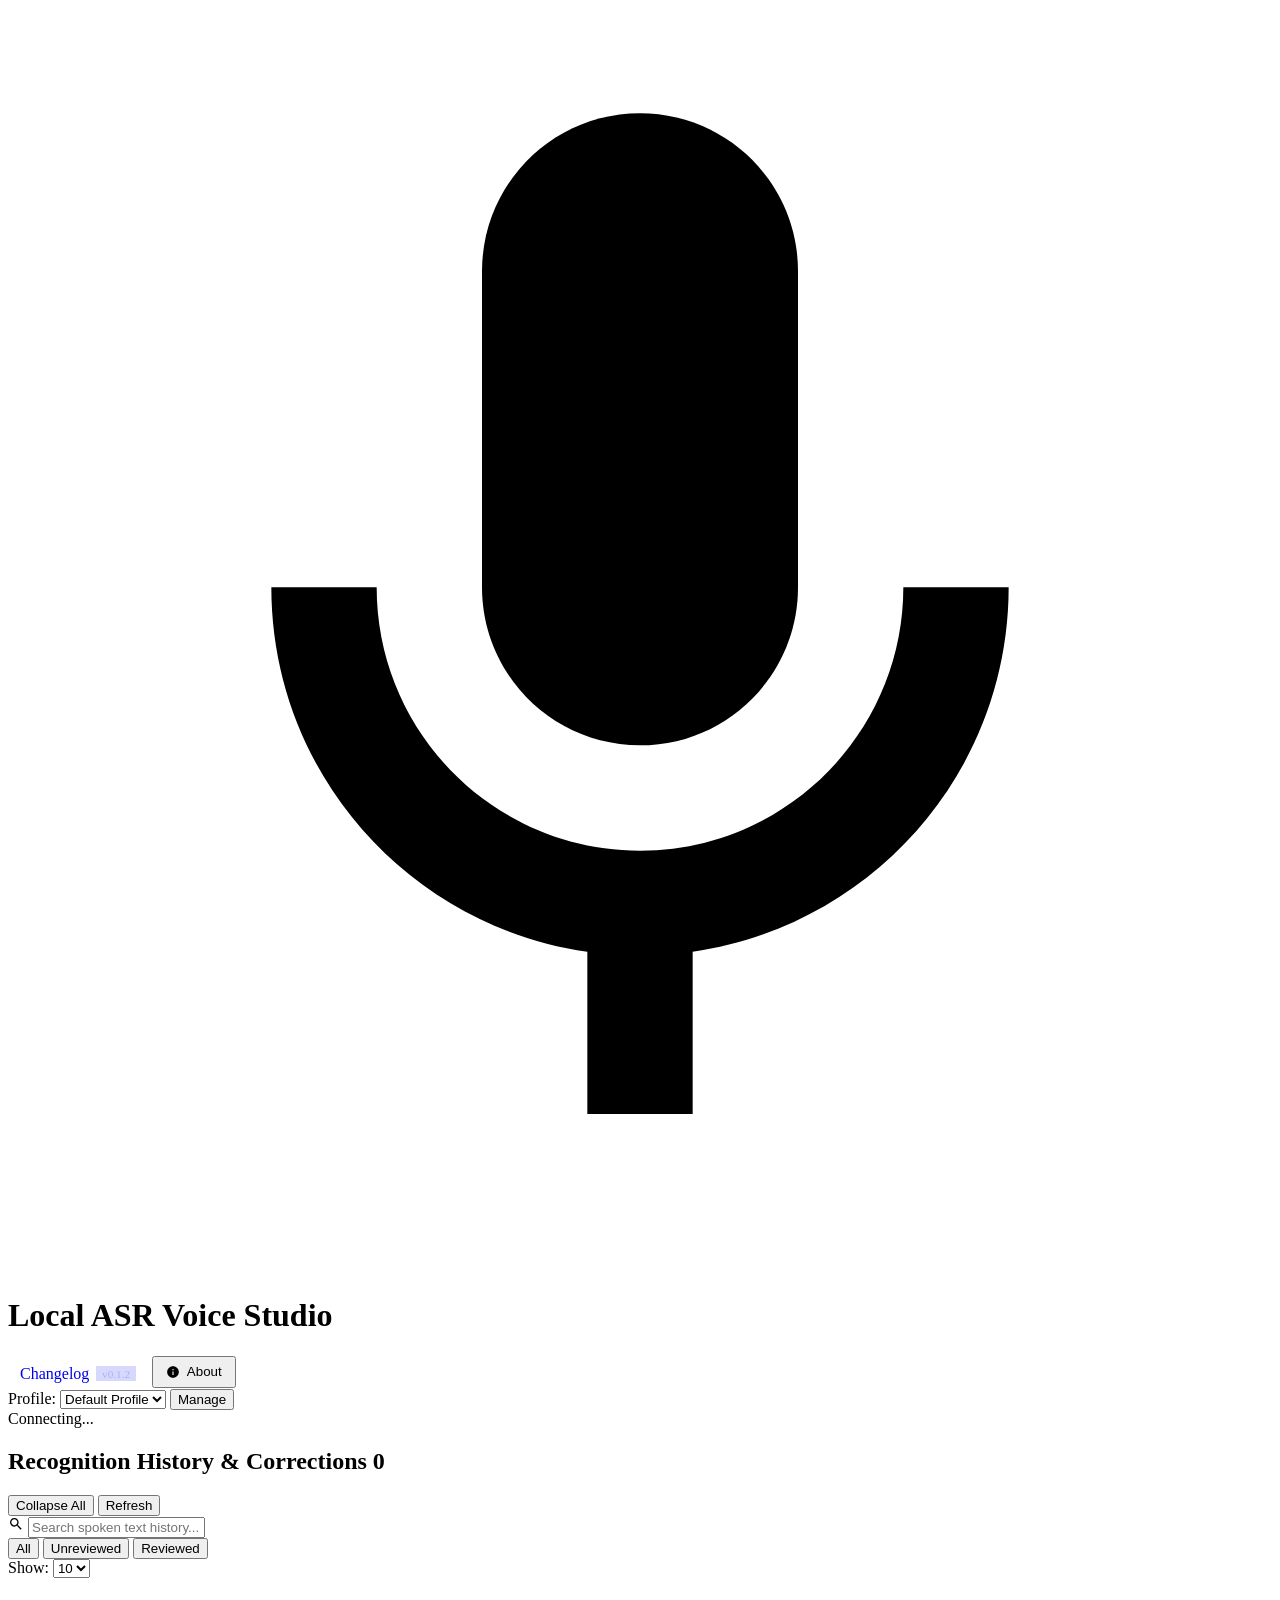
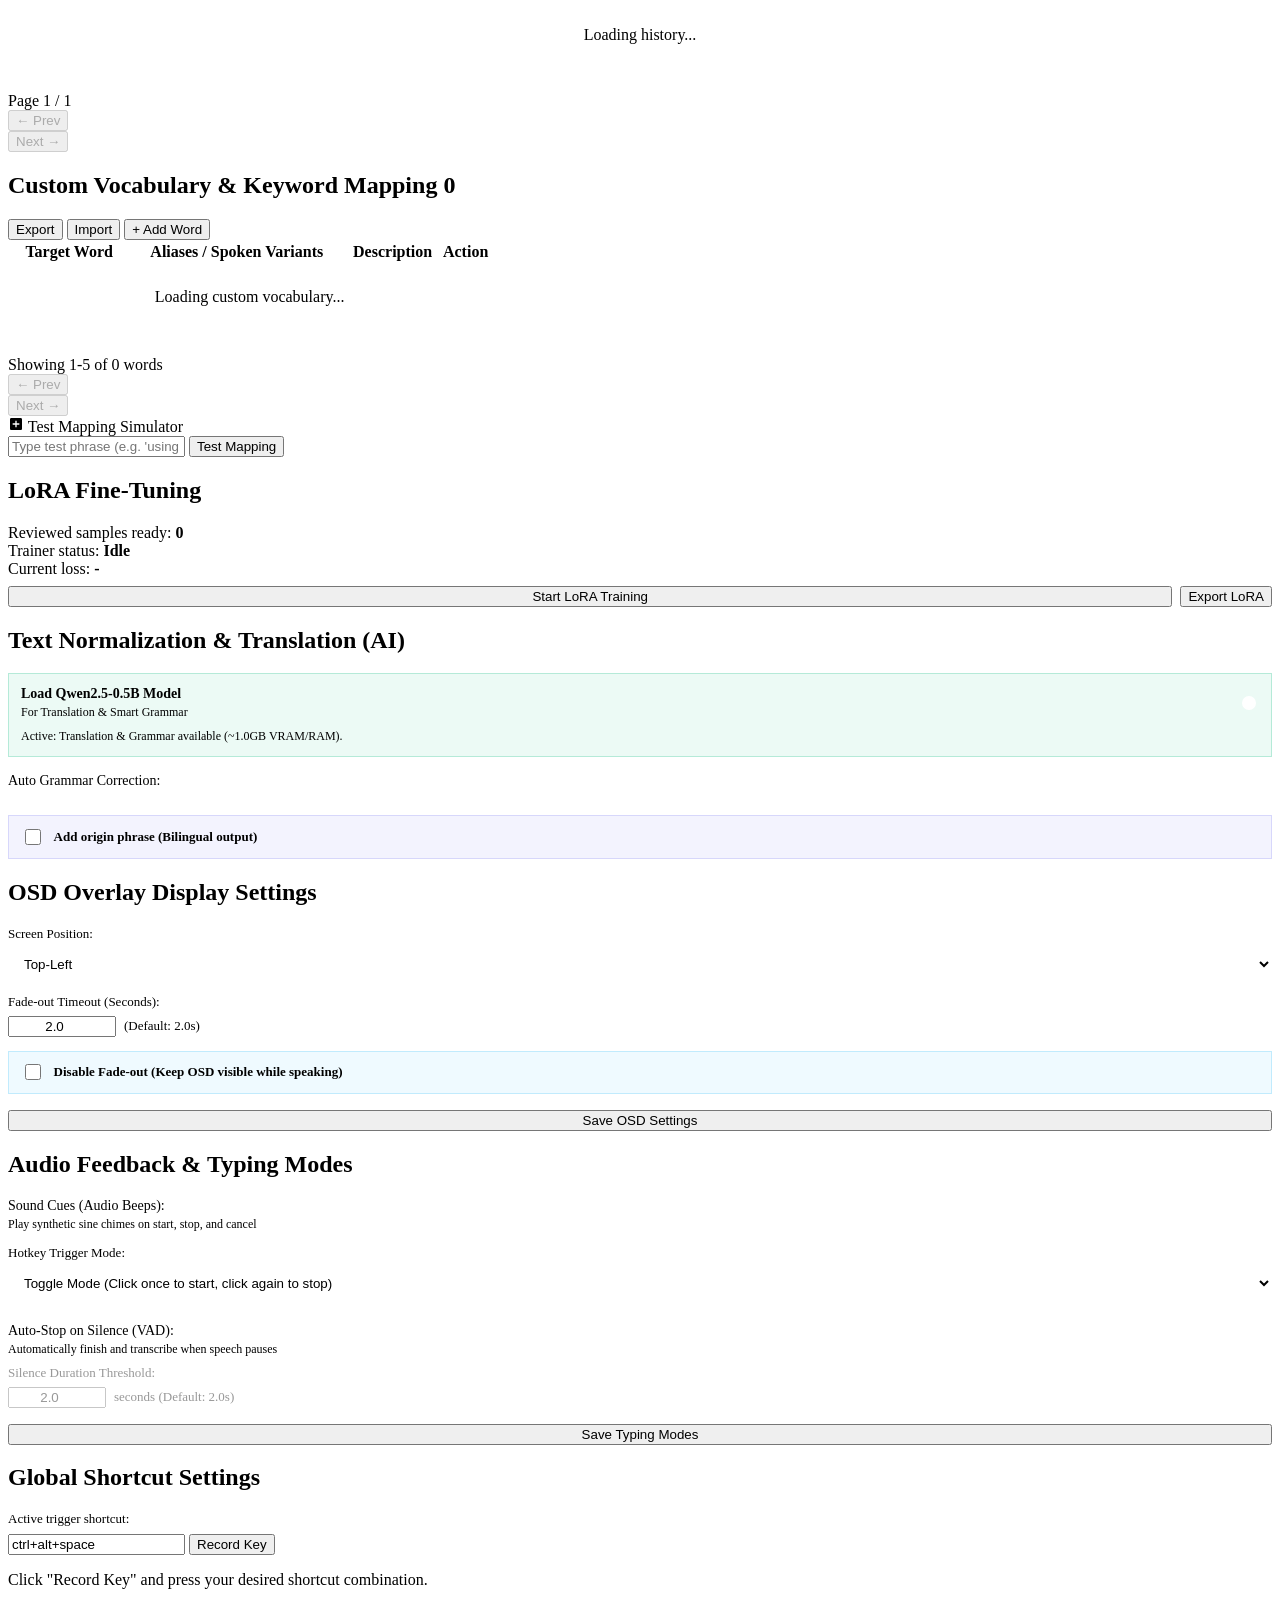
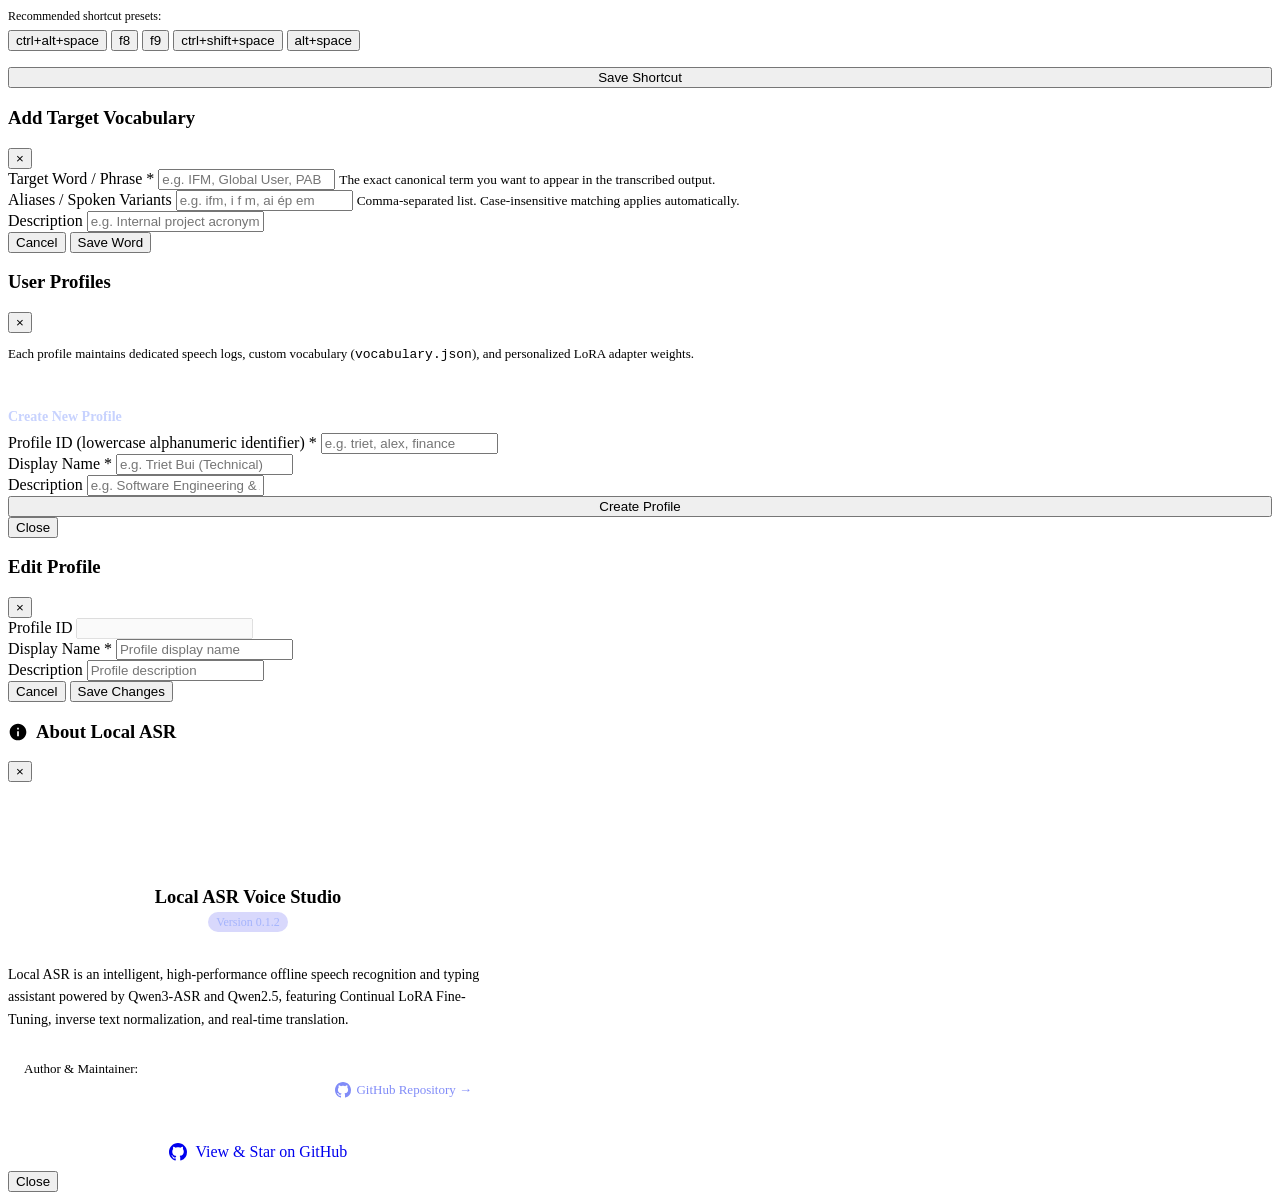
==== commit 32ddbc26: "chore(release): bump version to 0.1.2 and support profile editing" ====
--- a/web/static/index.html
+++ b/web/static/index.html
@@ -30,9 +30,9 @@
 
       <div class="header-right">
         <!-- Changelog Link -->
-        <a href="/changelog.html" class="btn btn-secondary" title="View Version 0.1.1 Updates & Changelog" style="text-decoration: none; display: inline-flex; align-items: center; gap: 0.4rem; padding: 0.4rem 0.75rem;">
+        <a href="/changelog.html" class="btn btn-secondary" title="View Version 0.1.2 Updates & Changelog" style="text-decoration: none; display: inline-flex; align-items: center; gap: 0.4rem; padding: 0.4rem 0.75rem;">
           <span>Changelog</span>
-          <span class="badge-count" style="background: rgba(99, 102, 241, 0.25); color: #a5b4fc; font-size: 0.7rem; padding: 0.1rem 0.4rem;">v0.1.1</span>
+          <span class="badge-count" style="background: rgba(99, 102, 241, 0.25); color: #a5b4fc; font-size: 0.7rem; padding: 0.1rem 0.4rem;">v0.1.2</span>
         </a>
 
         <!-- About Button -->
@@ -511,6 +511,35 @@
     </div>
   </div>
 
+  <!-- Edit Profile Modal -->
+  <div class="modal-overlay" id="edit-profile-modal">
+    <div class="modal-dialog">
+      <div class="modal-header">
+        <h3 class="modal-title">Edit Profile</h3>
+        <button class="modal-close" id="btn-close-edit-profile-modal">&times;</button>
+      </div>
+      <div class="modal-body">
+        <input type="hidden" id="input-edit-profile-id">
+        <div class="form-group">
+          <label>Profile ID</label>
+          <input type="text" id="display-edit-profile-id" class="search-input" disabled style="opacity: 0.7; cursor: not-allowed;">
+        </div>
+        <div class="form-group">
+          <label for="input-edit-profile-name">Display Name *</label>
+          <input type="text" id="input-edit-profile-name" class="search-input" placeholder="Profile display name">
+        </div>
+        <div class="form-group">
+          <label for="input-edit-profile-desc">Description</label>
+          <input type="text" id="input-edit-profile-desc" class="search-input" placeholder="Profile description">
+        </div>
+      </div>
+      <div class="modal-footer">
+        <button class="btn btn-secondary" id="btn-cancel-edit-profile-modal">Cancel</button>
+        <button class="btn btn-primary" id="btn-save-edit-profile">Save Changes</button>
+      </div>
+    </div>
+  </div>
+
   <!-- About Project & Author Modal -->
   <div class="modal-overlay" id="about-modal">
     <div class="modal-dialog" style="max-width: 480px;">
@@ -532,7 +561,7 @@
             </svg>
           </div>
           <h4 style="font-size: 1.15rem; font-weight: 700; margin-bottom: 0.25rem;">Local ASR Voice Studio</h4>
-          <span class="badge-count" style="background: rgba(99, 102, 241, 0.25); color: #a5b4fc; font-size: 0.75rem; padding: 0.2rem 0.5rem; border-radius: 9999px;">Version 0.1.1</span>
+          <span class="badge-count" style="background: rgba(99, 102, 241, 0.25); color: #a5b4fc; font-size: 0.75rem; padding: 0.2rem 0.5rem; border-radius: 9999px;">Version 0.1.2</span>
         </div>
 
         <p style="font-size: 0.875rem; line-height: 1.6; color: var(--text-secondary); margin-bottom: 1rem;">
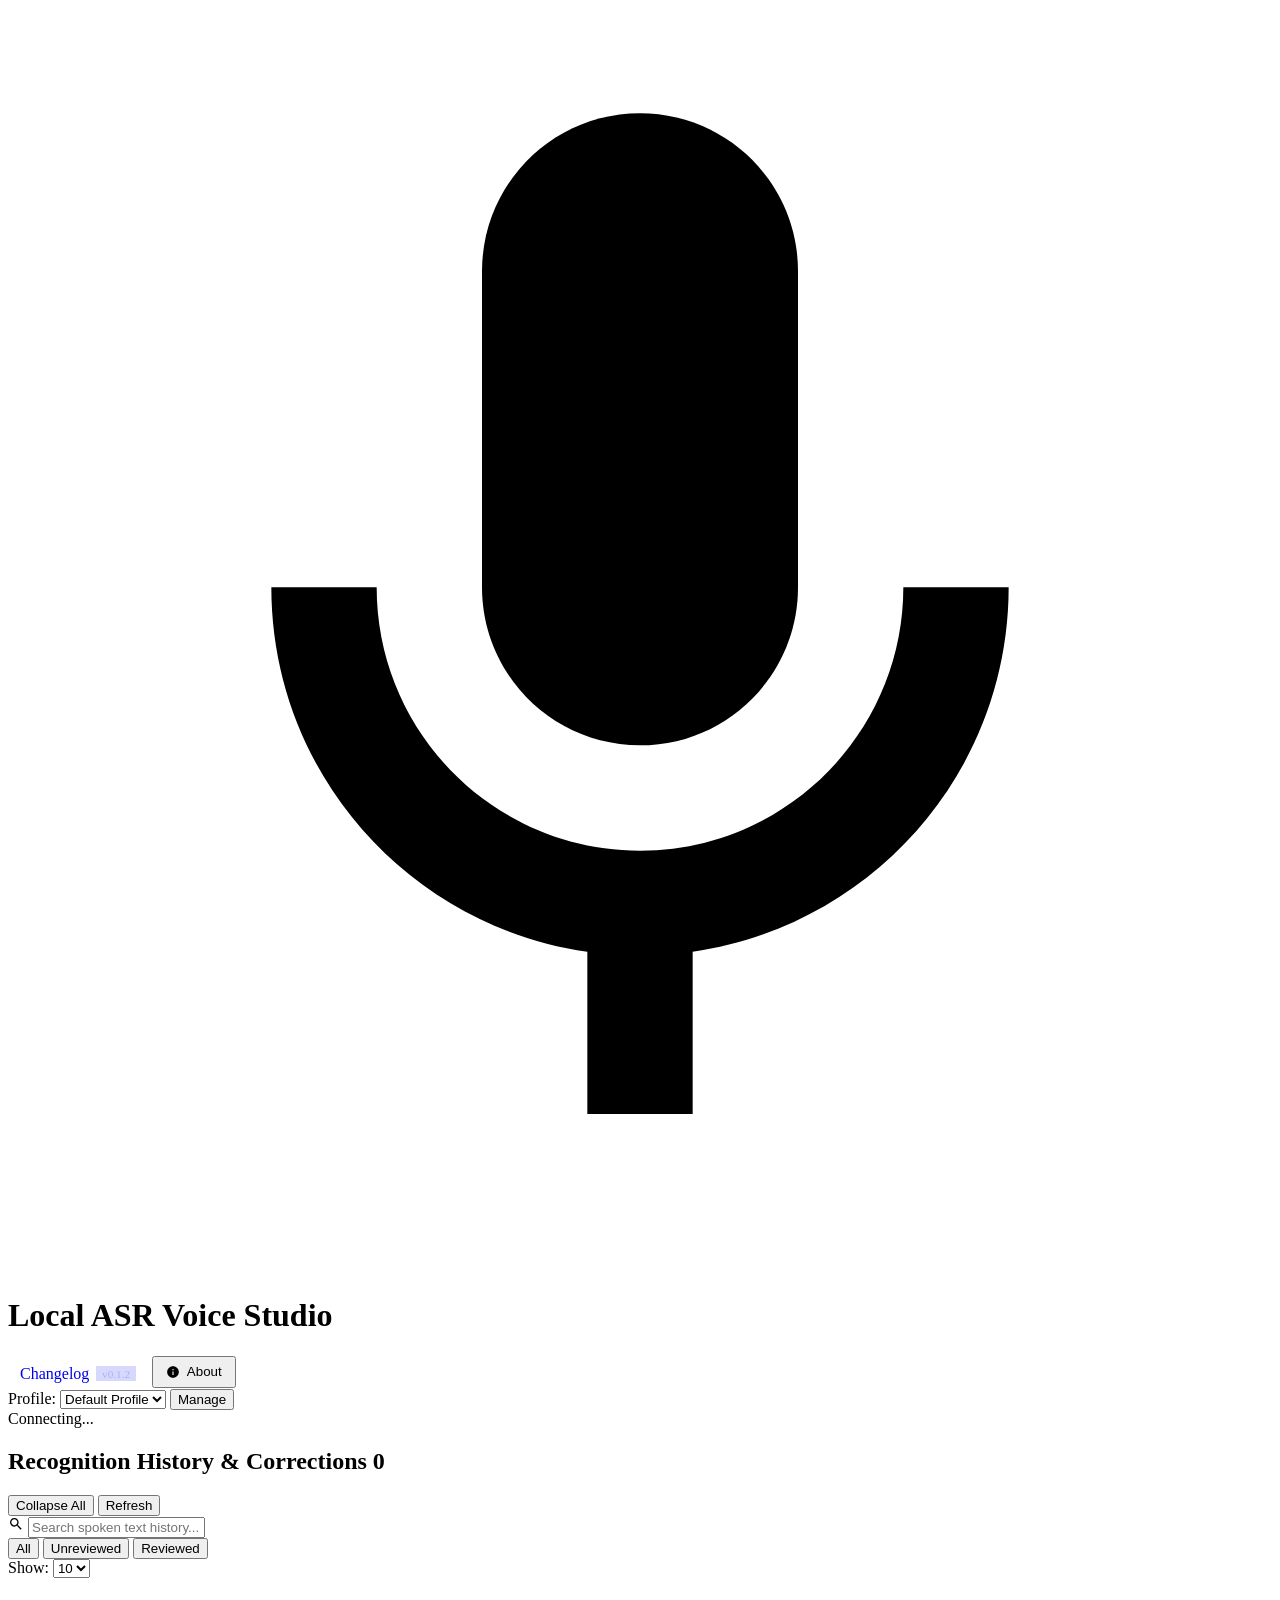
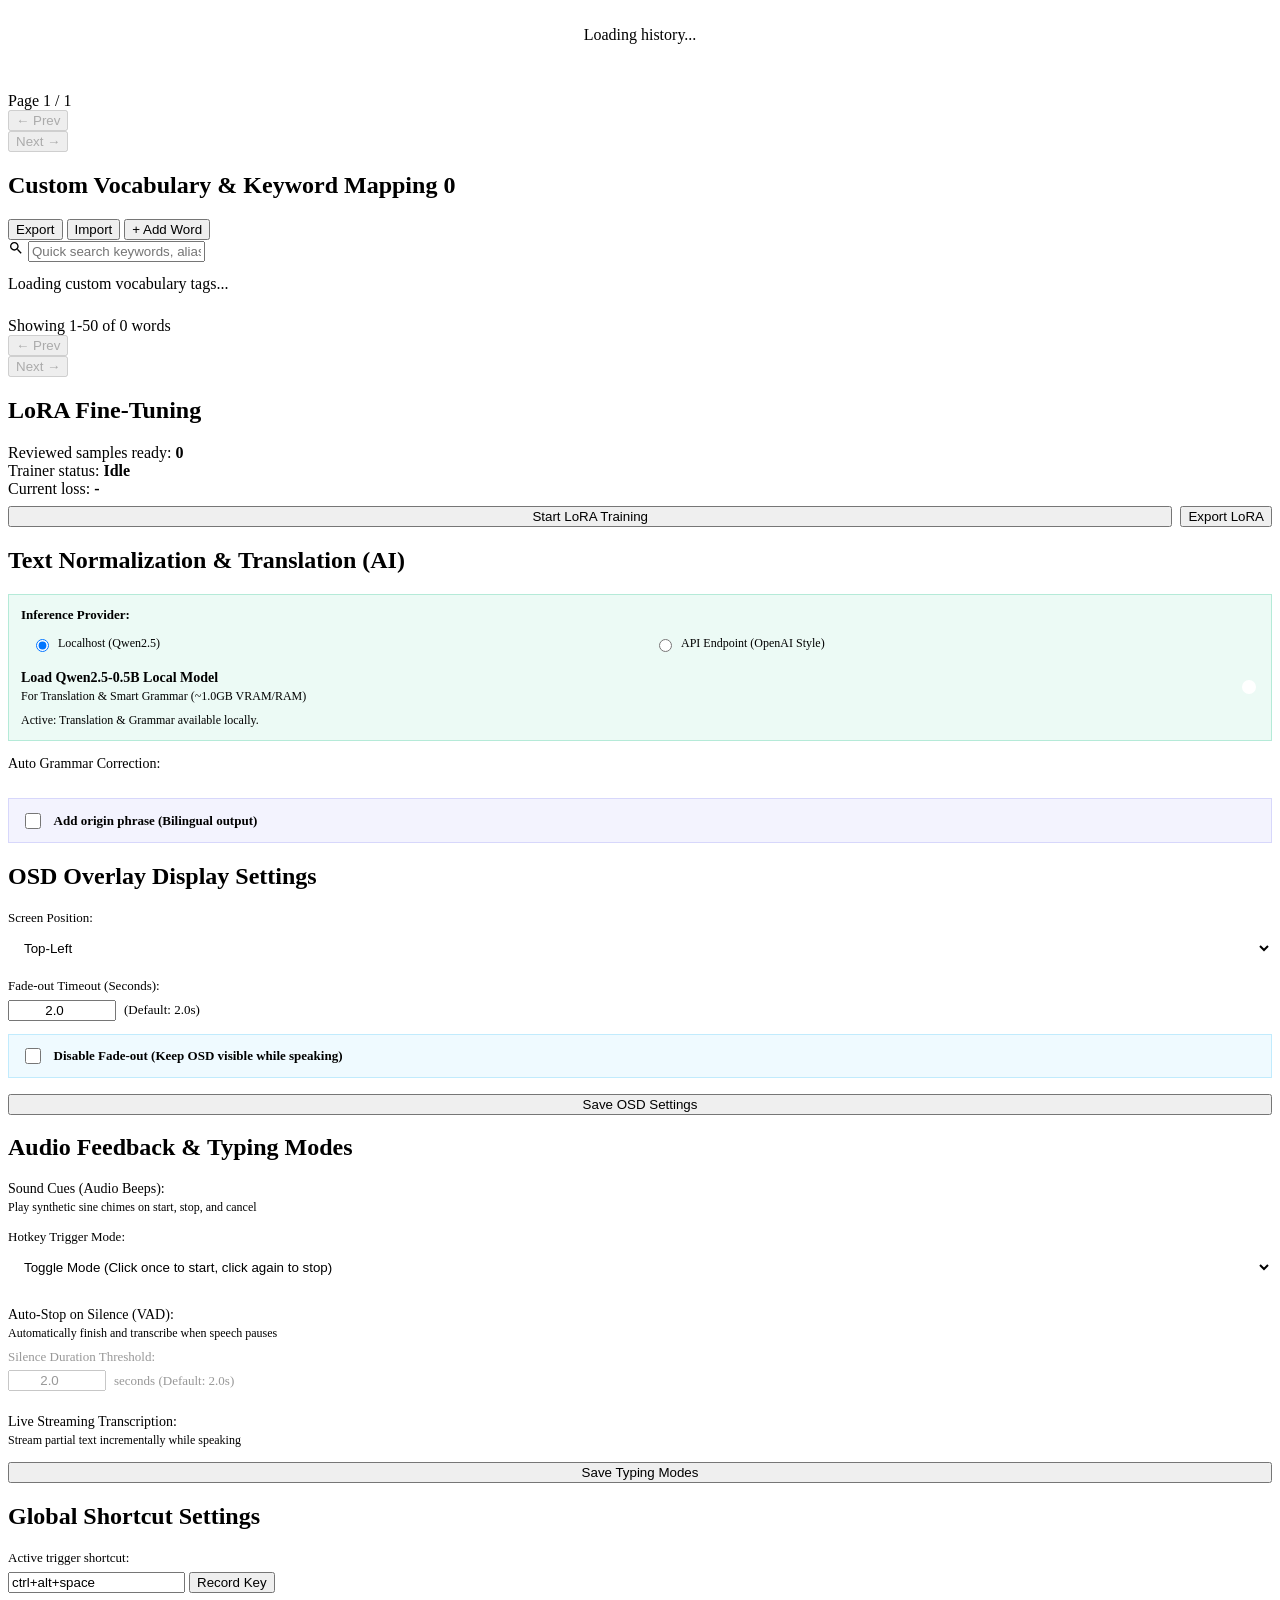
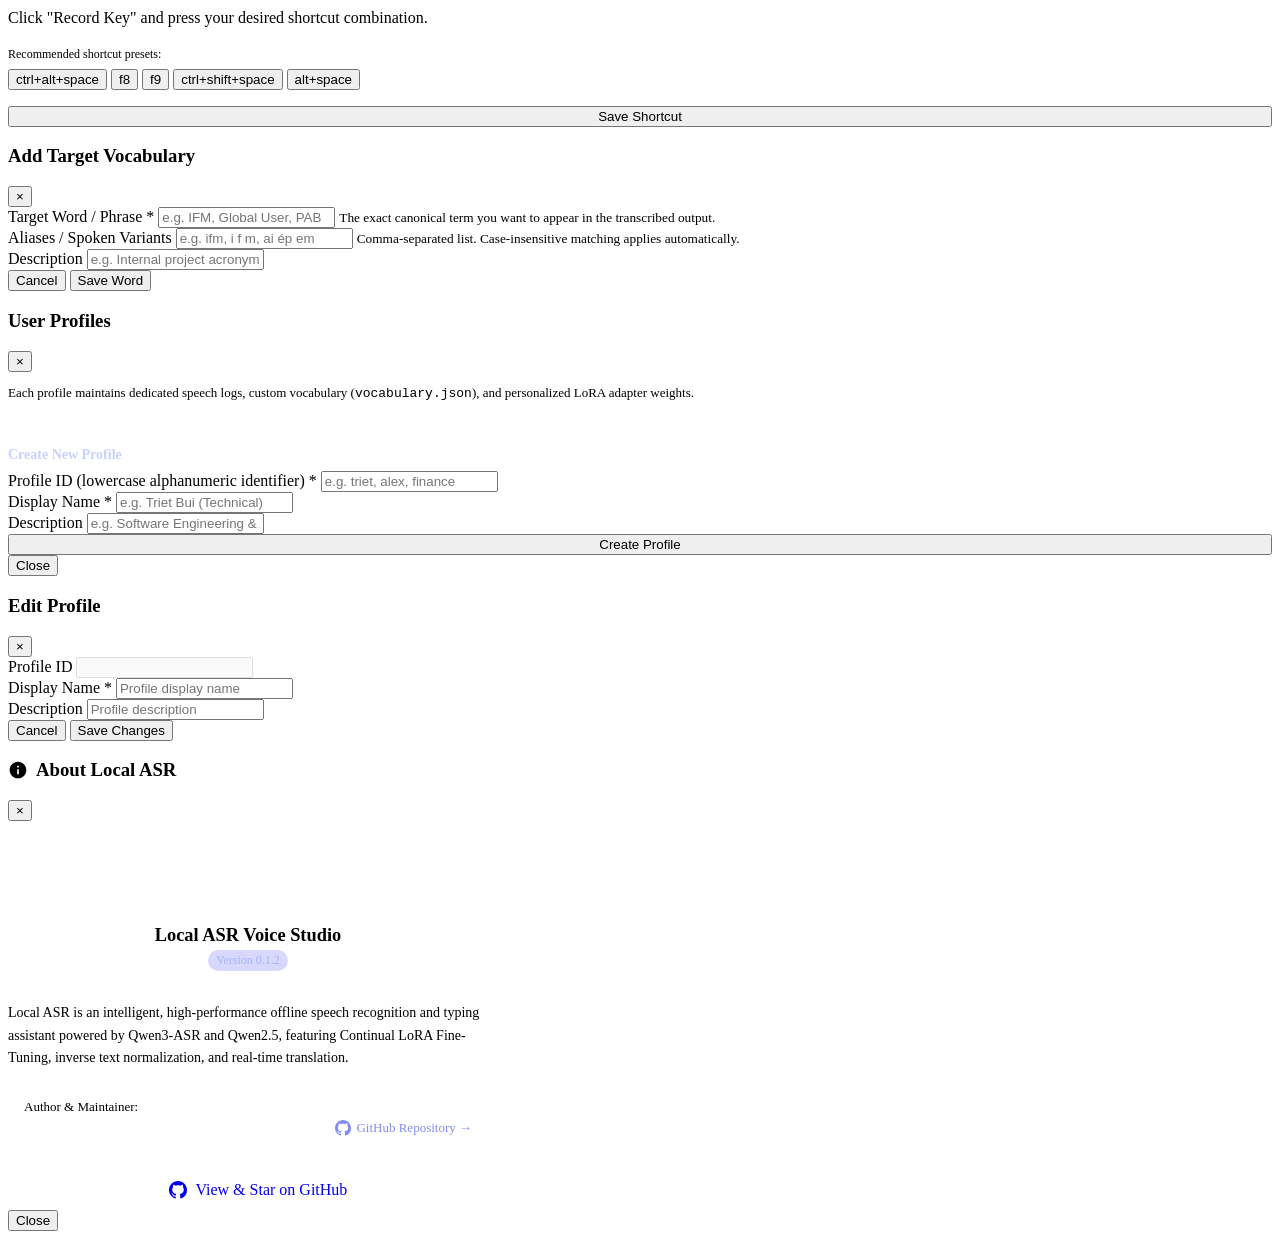
==== commit 054f0bbd: "feat(provider): support switching between Localhost hosting and OpenAI-compatible API endpoints for " ====
--- a/web/static/index.html
+++ b/web/static/index.html
@@ -143,50 +143,59 @@
             </div>
           </div>
 
-          <!-- Vocabulary Table -->
-          <div class="vocab-table-container">
-            <table class="vocab-table">
-              <thead>
-                <tr>
-                  <th style="width: 25%;">Target Word</th>
-                  <th style="width: 45%;">Aliases / Spoken Variants</th>
-                  <th style="width: 20%;">Description</th>
-                  <th style="width: 10%; text-align: right;">Action</th>
-                </tr>
-              </thead>
-              <tbody id="vocab-table-body">
-                <tr>
-                  <td colspan="4" style="text-align: center; color: var(--text-muted); padding: 1.5rem;">
-                    Loading custom vocabulary...
-                  </td>
-                </tr>
-              </tbody>
-            </table>
-          </div>
-
-          <!-- Vocabulary Pagination Bar -->
+          <!-- Quick Search Filter Bar -->
+          <div class="vocab-search-bar" style="margin-bottom: 0.85rem;">
+            <div class="search-box" style="flex: 1;">
+              <svg class="search-icon" viewBox="0 0 24 24" width="16" height="16" fill="currentColor">
+                <path d="M15.5 14h-.79l-.28-.27C15.41 12.59 16 11.11 16 9.5 16 5.91 13.09 3 9.5 3S3 5.91 3 9.5 5.91 16 9.5 16c1.61 0 3.09-.59 4.23-1.57l.27.28v.79l5 4.99L20.49 19l-4.99-5zm-6 0C7.01 14 5 11.99 5 9.5S7.01 5 9.5 5 14 7.01 14 9.5 11.99 14 9.5 14z"/>
+              </svg>
+              <input type="text" id="input-vocab-search" class="search-input" placeholder="Quick search keywords, aliases or descriptions...">
+              <button id="btn-vocab-search-clear" class="btn-clear-search" style="display: none;" title="Clear search">&times;</button>
+            </div>
+          </div>
+
+          <!-- Vocabulary Tag & Badge Cloud Container -->
+          <div class="vocab-badge-cloud-wrapper">
+            <div id="vocab-badge-cloud" class="vocab-badge-cloud">
+              <div class="vocab-cloud-empty">
+                Loading custom vocabulary tags...
+              </div>
+            </div>
+
+            <!-- Detail Inspector Card when a word badge is clicked -->
+            <div id="vocab-detail-card" class="vocab-detail-card" style="display: none;">
+              <div class="vocab-detail-header">
+                <div class="vocab-detail-title-group">
+                  <span class="vocab-detail-target" id="vocab-detail-target-text">-</span>
+                  <span class="vocab-detail-alias-count" id="vocab-detail-alias-count">0 aliases</span>
+                </div>
+                <div class="vocab-detail-actions">
+                  <button class="btn btn-secondary btn-xs" id="btn-vocab-detail-edit">Edit</button>
+                  <button class="btn btn-secondary btn-xs btn-delete" id="btn-vocab-detail-delete">Delete</button>
+                  <button class="vocab-detail-close" id="btn-vocab-detail-close" title="Close inspector">&times;</button>
+                </div>
+              </div>
+              <div class="vocab-detail-body">
+                <div class="vocab-detail-section">
+                  <span class="vocab-detail-label">Aliases / Spoken Variants (mapped to target):</span>
+                  <div class="vocab-detail-aliases" id="vocab-detail-aliases-list"></div>
+                </div>
+                <div class="vocab-detail-section" id="vocab-detail-desc-group">
+                  <span class="vocab-detail-label">Description / Note:</span>
+                  <p class="vocab-detail-desc" id="vocab-detail-desc-text">-</p>
+                </div>
+              </div>
+            </div>
+          </div>
+
+          <!-- Vocabulary Pagination Bar (50 items per page) -->
           <div id="vocab-pagination-bar" class="pagination-bar" style="margin-top: 0.75rem; padding-top: 0.75rem;">
-            <div class="pagination-info" id="vocab-pagination-info">Showing 1-5 of 0 words</div>
+            <div class="pagination-info" id="vocab-pagination-info">Showing 1-50 of 0 words</div>
             <div class="pagination-buttons">
               <button class="btn btn-secondary pagination-btn" id="btn-vocab-prev-page" disabled>&larr; Prev</button>
               <div id="vocab-pagination-numbers" class="pagination-numbers"></div>
               <button class="btn btn-secondary pagination-btn" id="btn-vocab-next-page" disabled>Next &rarr;</button>
             </div>
-          </div>
-
-          <!-- Playground / Live Mapping Simulator -->
-          <div class="vocab-test-box">
-            <div class="vocab-test-title">
-              <svg viewBox="0 0 24 24" width="16" height="16" fill="currentColor">
-                <path d="M19 3H5c-1.1 0-2 .9-2 2v14c0 1.1.9 2 2 2h14c1.1 0 2-.9 2-2V5c0-1.1-.9-2-2-2zm-2 10h-4v4h-2v-4H7v-2h4V7h2v4h4v2z"/>
-              </svg>
-              <span>Test Mapping Simulator</span>
-            </div>
-            <div class="vocab-test-input-row">
-              <input type="text" id="input-test-vocab" class="search-input" placeholder="Type test phrase (e.g. 'using ifm and pab for global user')...">
-              <button class="btn btn-secondary" id="btn-run-test-vocab">Test Mapping</button>
-            </div>
-            <div id="vocab-test-result" class="vocab-test-result"></div>
           </div>
         </div>
       </main>
@@ -243,24 +252,80 @@
             .qwen-box.disabled { background: rgba(148, 163, 184, 0.08); border-color: rgba(148, 163, 184, 0.2); }
           </style>
 
-          <!-- Master Toggle: Load Qwen2.5 Model -->
           <div id="qwen-master-card" class="qwen-box">
-            <div style="display: flex; align-items: center; justify-content: space-between;">
-              <div>
-                <label for="toggle-qwen25-enabled" style="font-size: 0.875rem; font-weight: 600; color: var(--text-primary); cursor: pointer; display: block;">
-                  Load Qwen2.5-0.5B Model
+            <!-- Provider Selector: Localhost vs Remote API -->
+            <div style="margin-bottom: 0.75rem;">
+              <span class="form-group-label" style="font-size: 0.8125rem; font-weight: 600; color: var(--text-primary); margin-bottom: 0.4rem; display: block;">
+                Inference Provider:
+              </span>
+              <div style="display: flex; gap: 0.5rem;">
+                <label style="flex: 1; display: flex; align-items: center; gap: 0.4rem; cursor: pointer; padding: 0.4rem 0.6rem; border-radius: var(--radius-sm); background: var(--bg-card); border: 1px solid var(--border-color);" id="lbl-trans-prov-local">
+                  <input type="radio" name="trans-provider" id="radio-trans-prov-local" value="local" checked style="accent-color: var(--primary);">
+                  <span style="font-size: 0.75rem; font-weight: 500;">Localhost (Qwen2.5)</span>
                 </label>
-                <div style="font-size: 0.75rem; color: var(--text-secondary); margin-top: 0.15rem;">
-                  For Translation & Smart Grammar
+                <label style="flex: 1; display: flex; align-items: center; gap: 0.4rem; cursor: pointer; padding: 0.4rem 0.6rem; border-radius: var(--radius-sm); background: var(--bg-card); border: 1px solid var(--border-color);" id="lbl-trans-prov-remote">
+                  <input type="radio" name="trans-provider" id="radio-trans-prov-remote" value="remote_api" style="accent-color: var(--primary);">
+                  <span style="font-size: 0.75rem; font-weight: 500;">API Endpoint (OpenAI Style)</span>
+                </label>
+              </div>
+            </div>
+
+            <!-- Local Model Toggle Container -->
+            <div id="trans-local-container">
+              <div style="display: flex; align-items: center; justify-content: space-between;">
+                <div>
+                  <label for="toggle-qwen25-enabled" style="font-size: 0.875rem; font-weight: 600; color: var(--text-primary); cursor: pointer; display: block;">
+                    Load Qwen2.5-0.5B Local Model
+                  </label>
+                  <div style="font-size: 0.75rem; color: var(--text-secondary); margin-top: 0.15rem;">
+                    For Translation & Smart Grammar (~1.0GB VRAM/RAM)
+                  </div>
                 </div>
-              </div>
-              <label class="switch" style="position: relative; display: inline-block; width: 40px; height: 20px; flex-shrink: 0;">
-                <input type="checkbox" id="toggle-qwen25-enabled" checked style="opacity: 0; width: 0; height: 0;">
-                <span class="switch-slider"></span>
-              </label>
-            </div>
-            <div id="qwen-status-hint" style="font-size: 0.75rem; color: var(--emerald); margin-top: 0.5rem; line-height: 1.35;">
-              Active: Translation & Grammar available (~1.0GB VRAM/RAM).
+                <label class="switch" style="position: relative; display: inline-block; width: 40px; height: 20px; flex-shrink: 0;">
+                  <input type="checkbox" id="toggle-qwen25-enabled" checked style="opacity: 0; width: 0; height: 0;">
+                  <span class="switch-slider"></span>
+                </label>
+              </div>
+              <div id="qwen-status-hint" style="font-size: 0.75rem; color: var(--emerald); margin-top: 0.5rem; line-height: 1.35;">
+                Active: Translation & Grammar available locally.
+              </div>
+            </div>
+
+            <!-- Remote OpenAI API Config Container -->
+            <div id="trans-remote-container" style="display: none; margin-top: 0.5rem; padding-top: 0.5rem; border-top: 1px dashed var(--border-color);">
+              <div style="font-size: 0.75rem; color: var(--text-secondary); margin-bottom: 0.6rem;">
+                Compatible with <strong>Ollama</strong> (<code>http://localhost:11434/v1</code>), <strong>vLLM</strong>, <strong>OpenAI</strong>, <strong>Groq</strong>, etc.
+              </div>
+
+              <!-- Base URL -->
+              <div style="margin-bottom: 0.5rem;">
+                <label for="input-trans-api-url" class="form-group-label" style="margin-bottom: 0.2rem;">API Base URL:</label>
+                <input type="text" id="input-trans-api-url" class="edit-box" placeholder="http://localhost:11434/v1" style="width: 100%; font-family: monospace; font-size: 0.75rem; padding: 0.4rem 0.6rem;">
+              </div>
+
+              <!-- Model Name -->
+              <div style="margin-bottom: 0.5rem;">
+                <label for="input-trans-model-name" class="form-group-label" style="margin-bottom: 0.2rem;">Model Name (e.g. qwen2.5:0.5b, llama3.2, gpt-4o-mini):</label>
+                <input type="text" id="input-trans-model-name" class="edit-box" placeholder="qwen2.5:0.5b" style="width: 100%; font-family: monospace; font-size: 0.75rem; padding: 0.4rem 0.6rem;">
+              </div>
+
+              <!-- API Key -->
+              <div style="margin-bottom: 0.6rem;">
+                <label for="input-trans-api-key" class="form-group-label" style="margin-bottom: 0.2rem;">API Key (optional for Ollama):</label>
+                <input type="password" id="input-trans-api-key" class="edit-box" placeholder="ollama / sk-..." style="width: 100%; font-size: 0.75rem; padding: 0.4rem 0.6rem;">
+              </div>
+
+              <!-- Test & Save Buttons -->
+              <div style="display: flex; gap: 0.5rem; margin-top: 0.6rem;">
+                <button type="button" class="btn btn-secondary btn-xs" id="btn-test-trans-api" style="flex: 1; justify-content: center;">
+                  ⚡ Test Connection
+                </button>
+                <button type="button" class="btn btn-primary btn-xs" id="btn-save-trans-api" style="flex: 1; justify-content: center;">
+                  Save API Config
+                </button>
+              </div>
+
+              <div id="trans-api-test-status" style="font-size: 0.75rem; margin-top: 0.4rem; display: none; line-height: 1.35;"></div>
             </div>
           </div>
           
@@ -378,13 +443,41 @@
           </div>
 
           <!-- Silence Timeout Input -->
-          <div id="vad-timeout-group" style="margin-bottom: 1rem; opacity: 0.4;">
+          <div id="vad-timeout-group" style="margin-bottom: 0.85rem; opacity: 0.4;">
             <label for="input-vad-timeout" style="font-size: 0.8125rem; font-weight: 500; color: var(--text-secondary); display: block; margin-bottom: 0.35rem;">
               Silence Duration Threshold:
             </label>
             <div style="display: flex; align-items: center; gap: 0.5rem;">
               <input type="number" id="input-vad-timeout" class="edit-box" min="1.0" max="5.0" step="0.5" value="2.0" style="width: 90px; text-align: center;">
               <span style="font-size: 0.8125rem; color: var(--text-muted);">seconds (Default: 2.0s)</span>
+            </div>
+          </div>
+
+          <!-- Real-Time Streaming Transcription Toggle -->
+          <div style="display: flex; align-items: center; justify-content: space-between; margin-bottom: 0.85rem; padding-top: 0.6rem; border-top: 1px solid var(--border-color);">
+            <div>
+              <label for="toggle-streaming-transcription" style="font-size: 0.875rem; font-weight: 500; display: block;">
+                Live Streaming Transcription:
+              </label>
+              <span style="font-size: 0.75rem; color: var(--text-muted);">Stream partial text incrementally while speaking</span>
+            </div>
+            <label class="switch" style="position: relative; display: inline-block; width: 40px; height: 20px;">
+              <input type="checkbox" id="toggle-streaming-transcription" style="opacity: 0; width: 0; height: 0;">
+              <span class="switch-slider"></span>
+            </label>
+          </div>
+
+          <!-- Web Live Streaming Dictation Playground -->
+          <div id="web-streaming-playground" style="margin-bottom: 1rem; padding: 0.75rem; border-radius: var(--radius-sm); background: rgba(56, 189, 248, 0.06); border: 1px solid rgba(56, 189, 248, 0.2); display: none;">
+            <div style="display: flex; align-items: center; justify-content: space-between; margin-bottom: 0.5rem;">
+              <span style="font-size: 0.8125rem; font-weight: 600; color: #38bdf8;">Web Live Dictation:</span>
+              <button class="btn btn-secondary btn-xs" id="btn-toggle-web-streaming" style="display: flex; align-items: center; gap: 0.35rem;">
+                <span id="web-streaming-mic-icon">🎙️</span>
+                <span id="web-streaming-btn-label">Start Speaking</span>
+              </button>
+            </div>
+            <div id="web-streaming-live-box" style="min-height: 48px; max-height: 120px; overflow-y: auto; padding: 0.5rem; background: rgba(15, 23, 42, 0.7); border: 1px solid rgba(255, 255, 255, 0.08); border-radius: 4px; font-size: 0.825rem; color: #f1f5f9; line-height: 1.4;">
+              <span style="color: var(--text-muted); font-style: italic;">Live transcription will appear here in real time...</span>
             </div>
           </div>
 
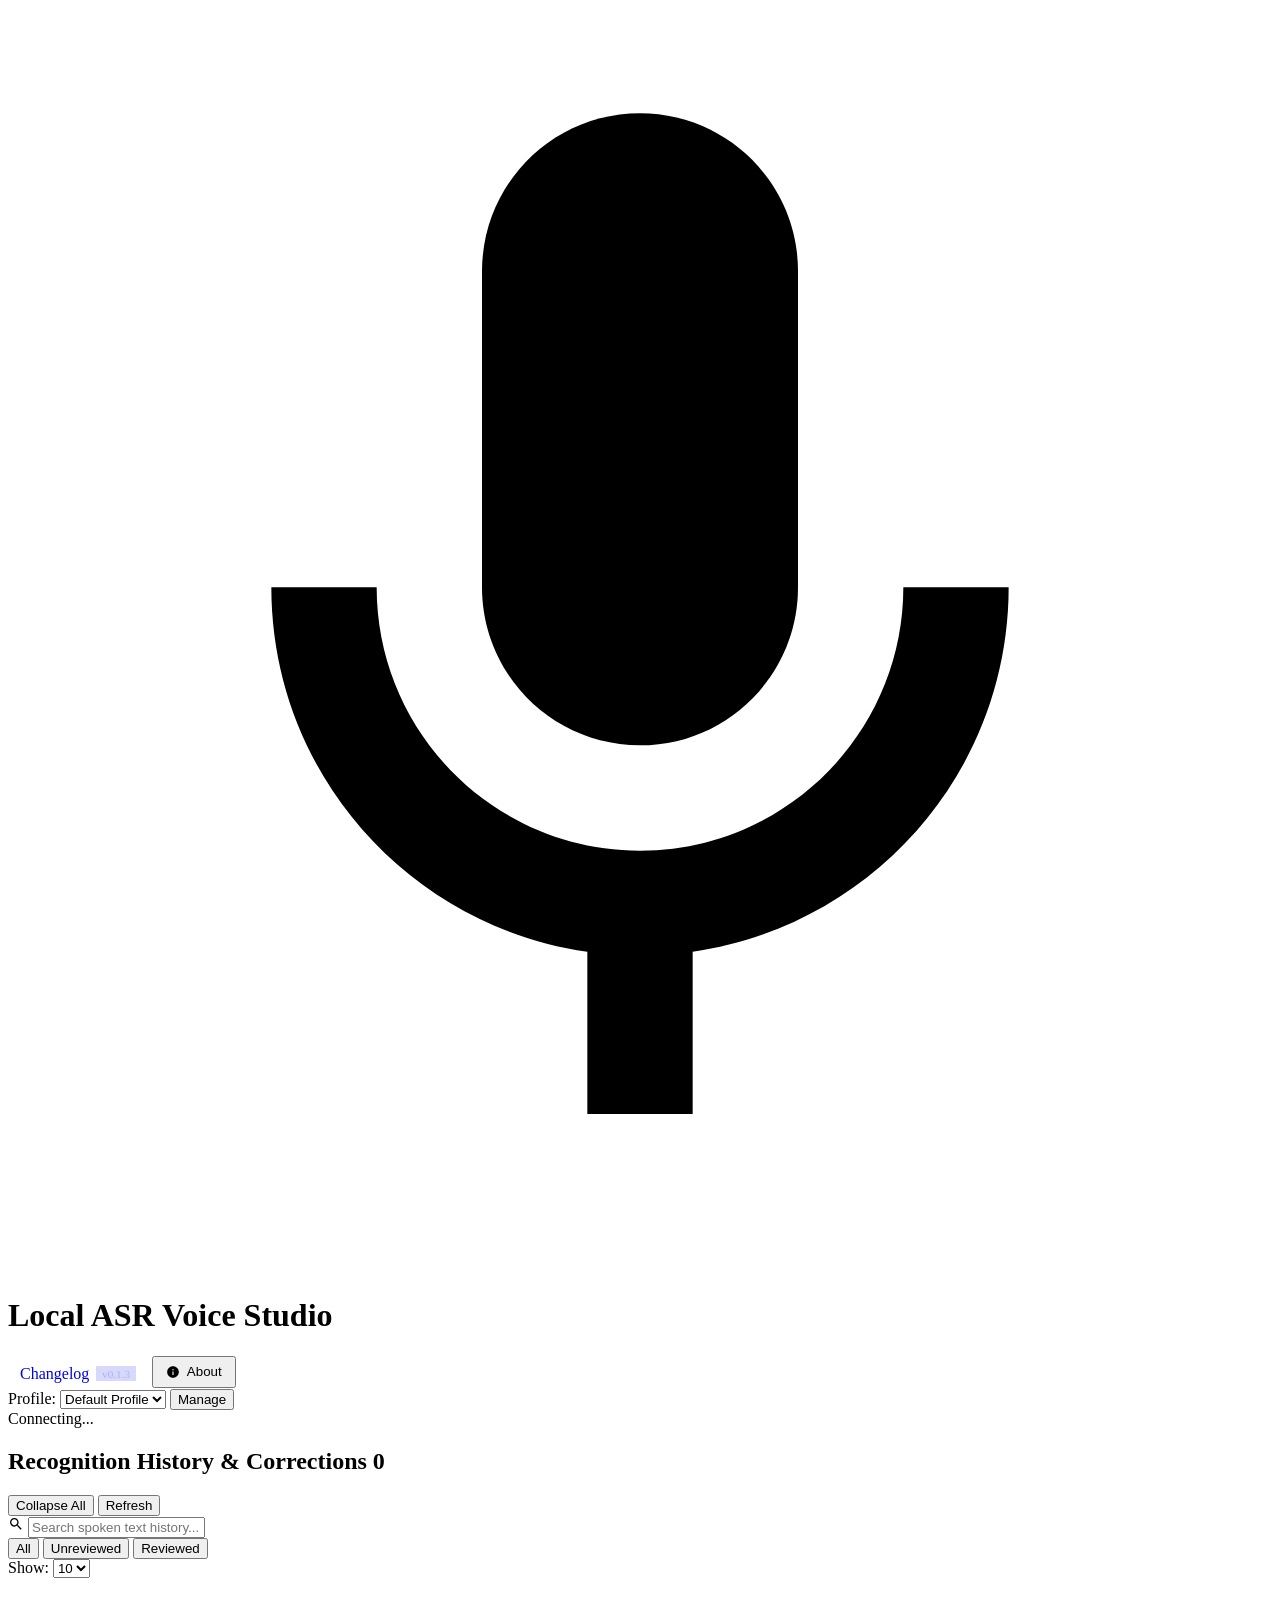
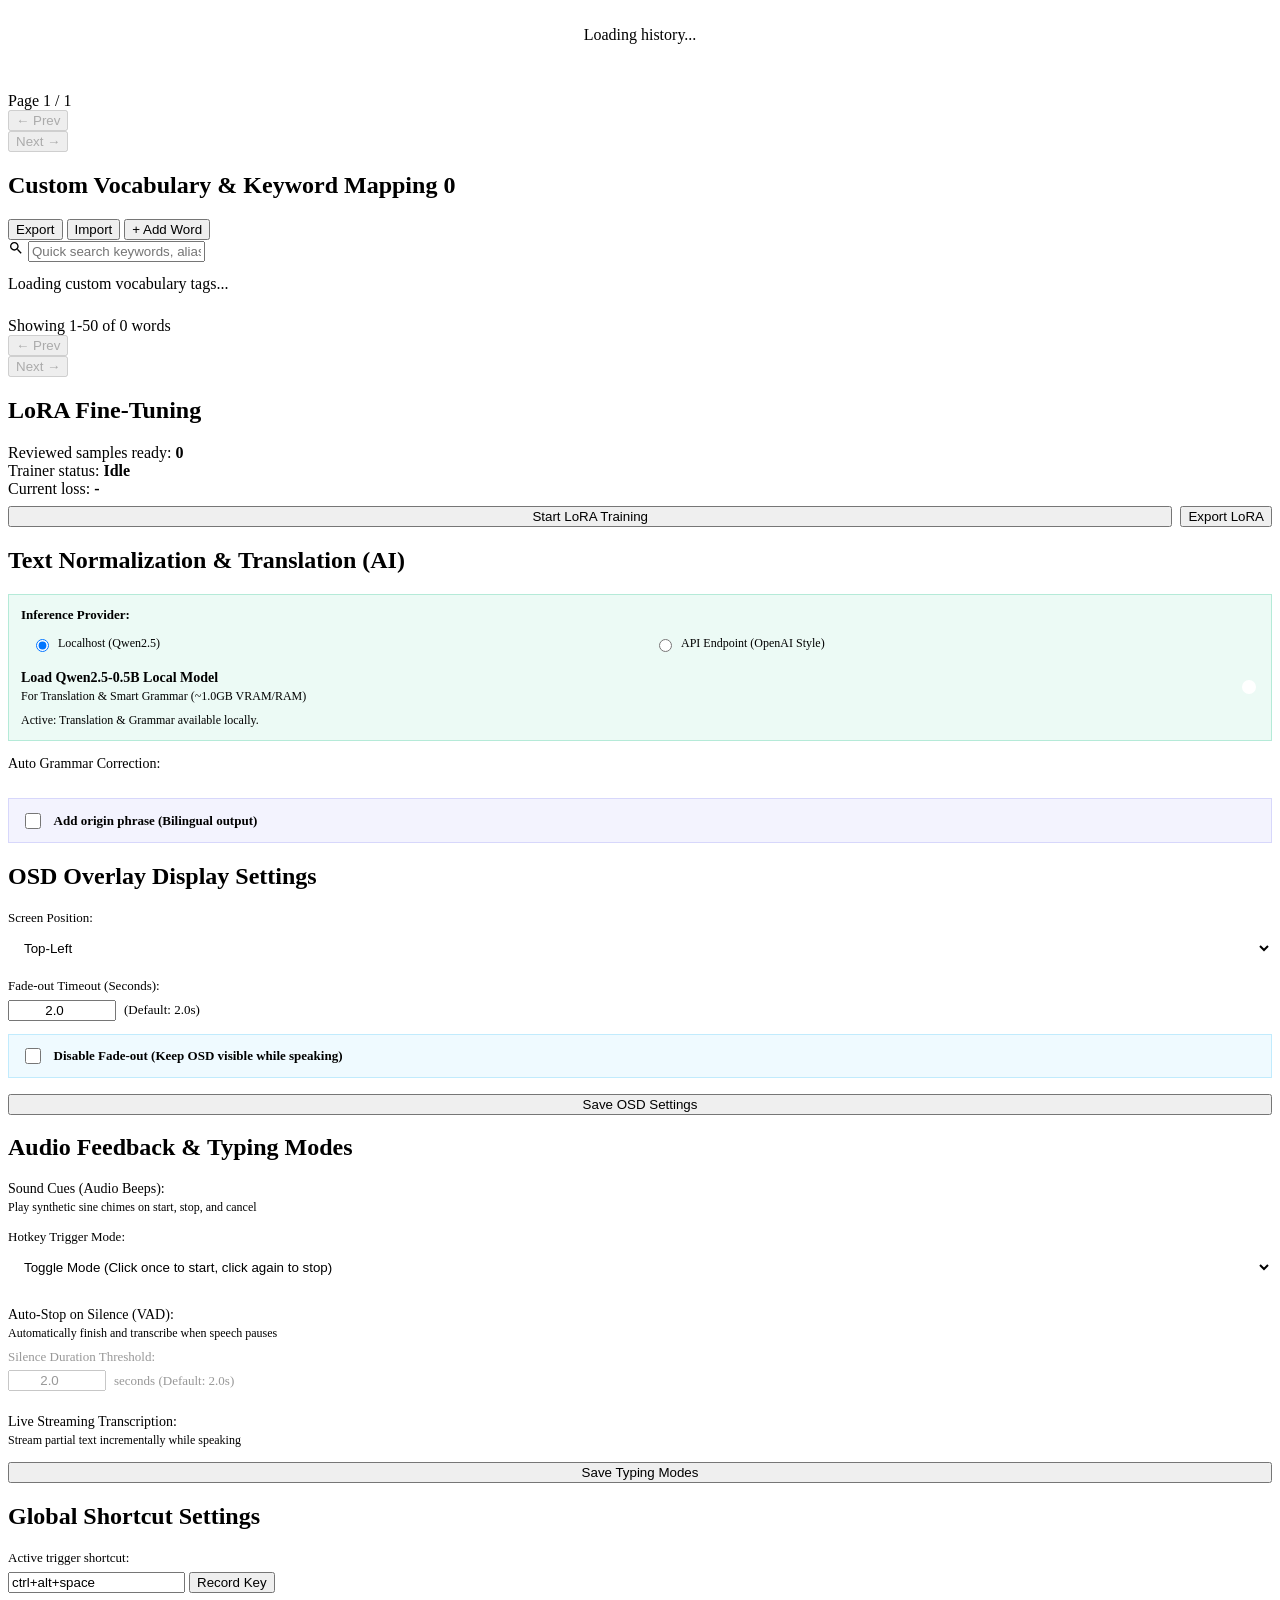
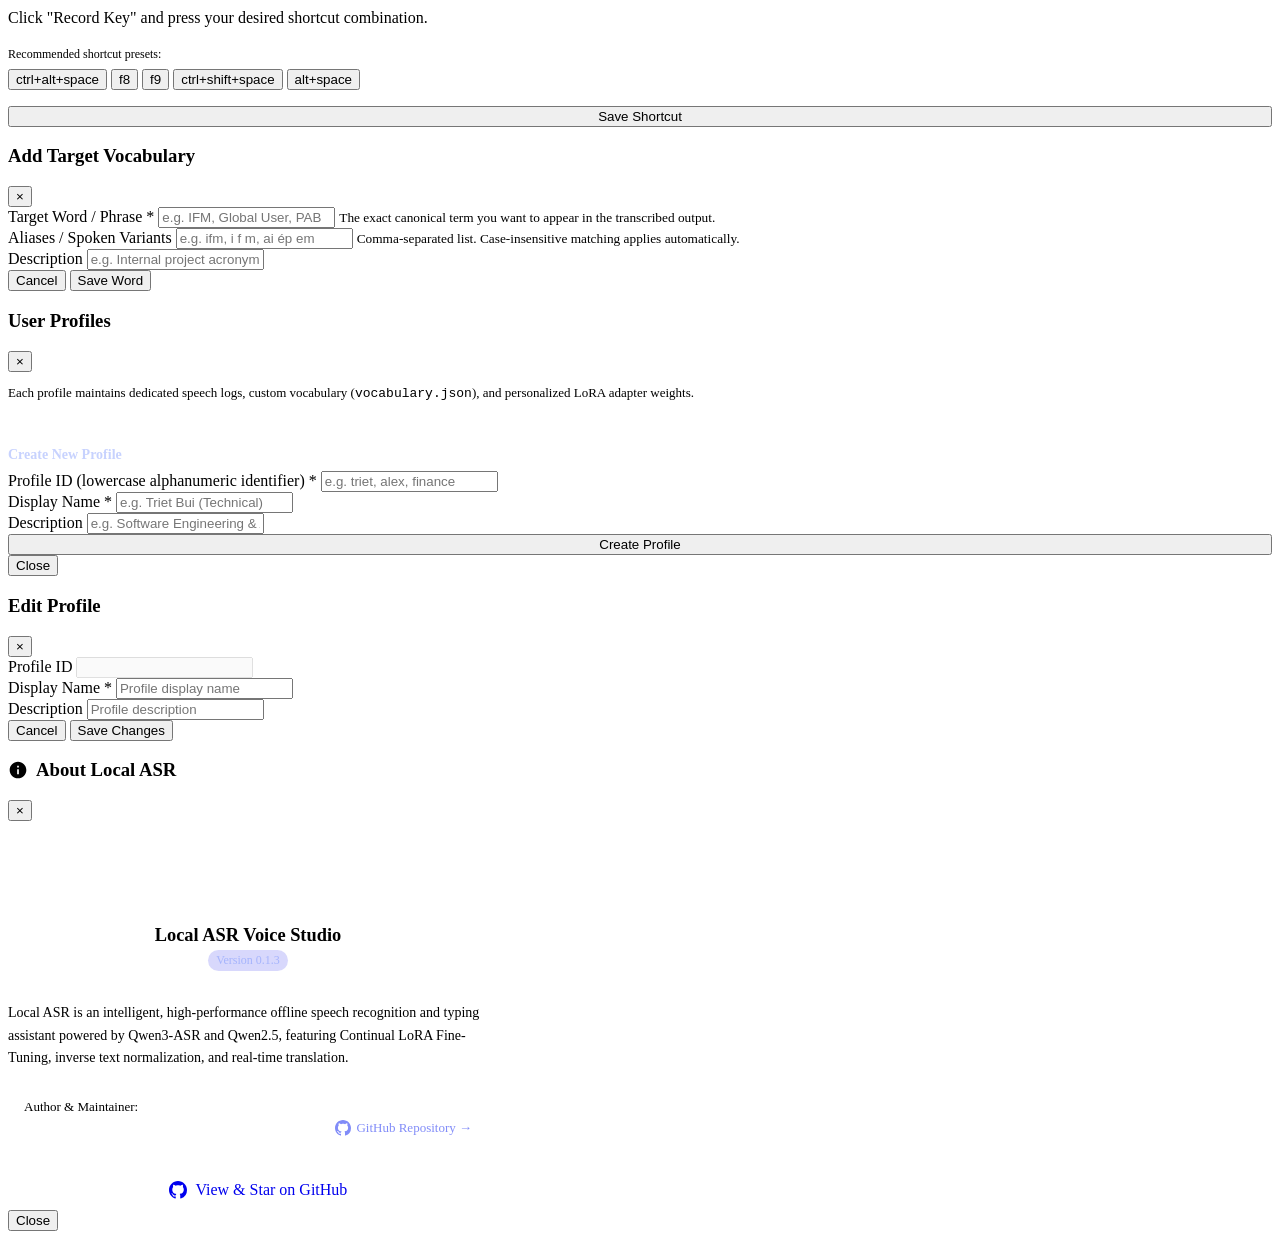
==== commit 042461ee: "release: bump version to 0.1.3 and update changelog" ====
--- a/web/static/index.html
+++ b/web/static/index.html
@@ -30,9 +30,9 @@
 
       <div class="header-right">
         <!-- Changelog Link -->
-        <a href="/changelog.html" class="btn btn-secondary" title="View Version 0.1.2 Updates & Changelog" style="text-decoration: none; display: inline-flex; align-items: center; gap: 0.4rem; padding: 0.4rem 0.75rem;">
+        <a href="/changelog.html" class="btn btn-secondary" title="View Version 0.1.3 Updates & Changelog" style="text-decoration: none; display: inline-flex; align-items: center; gap: 0.4rem; padding: 0.4rem 0.75rem;">
           <span>Changelog</span>
-          <span class="badge-count" style="background: rgba(99, 102, 241, 0.25); color: #a5b4fc; font-size: 0.7rem; padding: 0.1rem 0.4rem;">v0.1.2</span>
+          <span class="badge-count" style="background: rgba(99, 102, 241, 0.25); color: #a5b4fc; font-size: 0.7rem; padding: 0.1rem 0.4rem;">v0.1.3</span>
         </a>
 
         <!-- About Button -->
@@ -654,7 +654,7 @@
             </svg>
           </div>
           <h4 style="font-size: 1.15rem; font-weight: 700; margin-bottom: 0.25rem;">Local ASR Voice Studio</h4>
-          <span class="badge-count" style="background: rgba(99, 102, 241, 0.25); color: #a5b4fc; font-size: 0.75rem; padding: 0.2rem 0.5rem; border-radius: 9999px;">Version 0.1.2</span>
+          <span class="badge-count" style="background: rgba(99, 102, 241, 0.25); color: #a5b4fc; font-size: 0.75rem; padding: 0.2rem 0.5rem; border-radius: 9999px;">Version 0.1.3</span>
         </div>
 
         <p style="font-size: 0.875rem; line-height: 1.6; color: var(--text-secondary); margin-bottom: 1rem;">
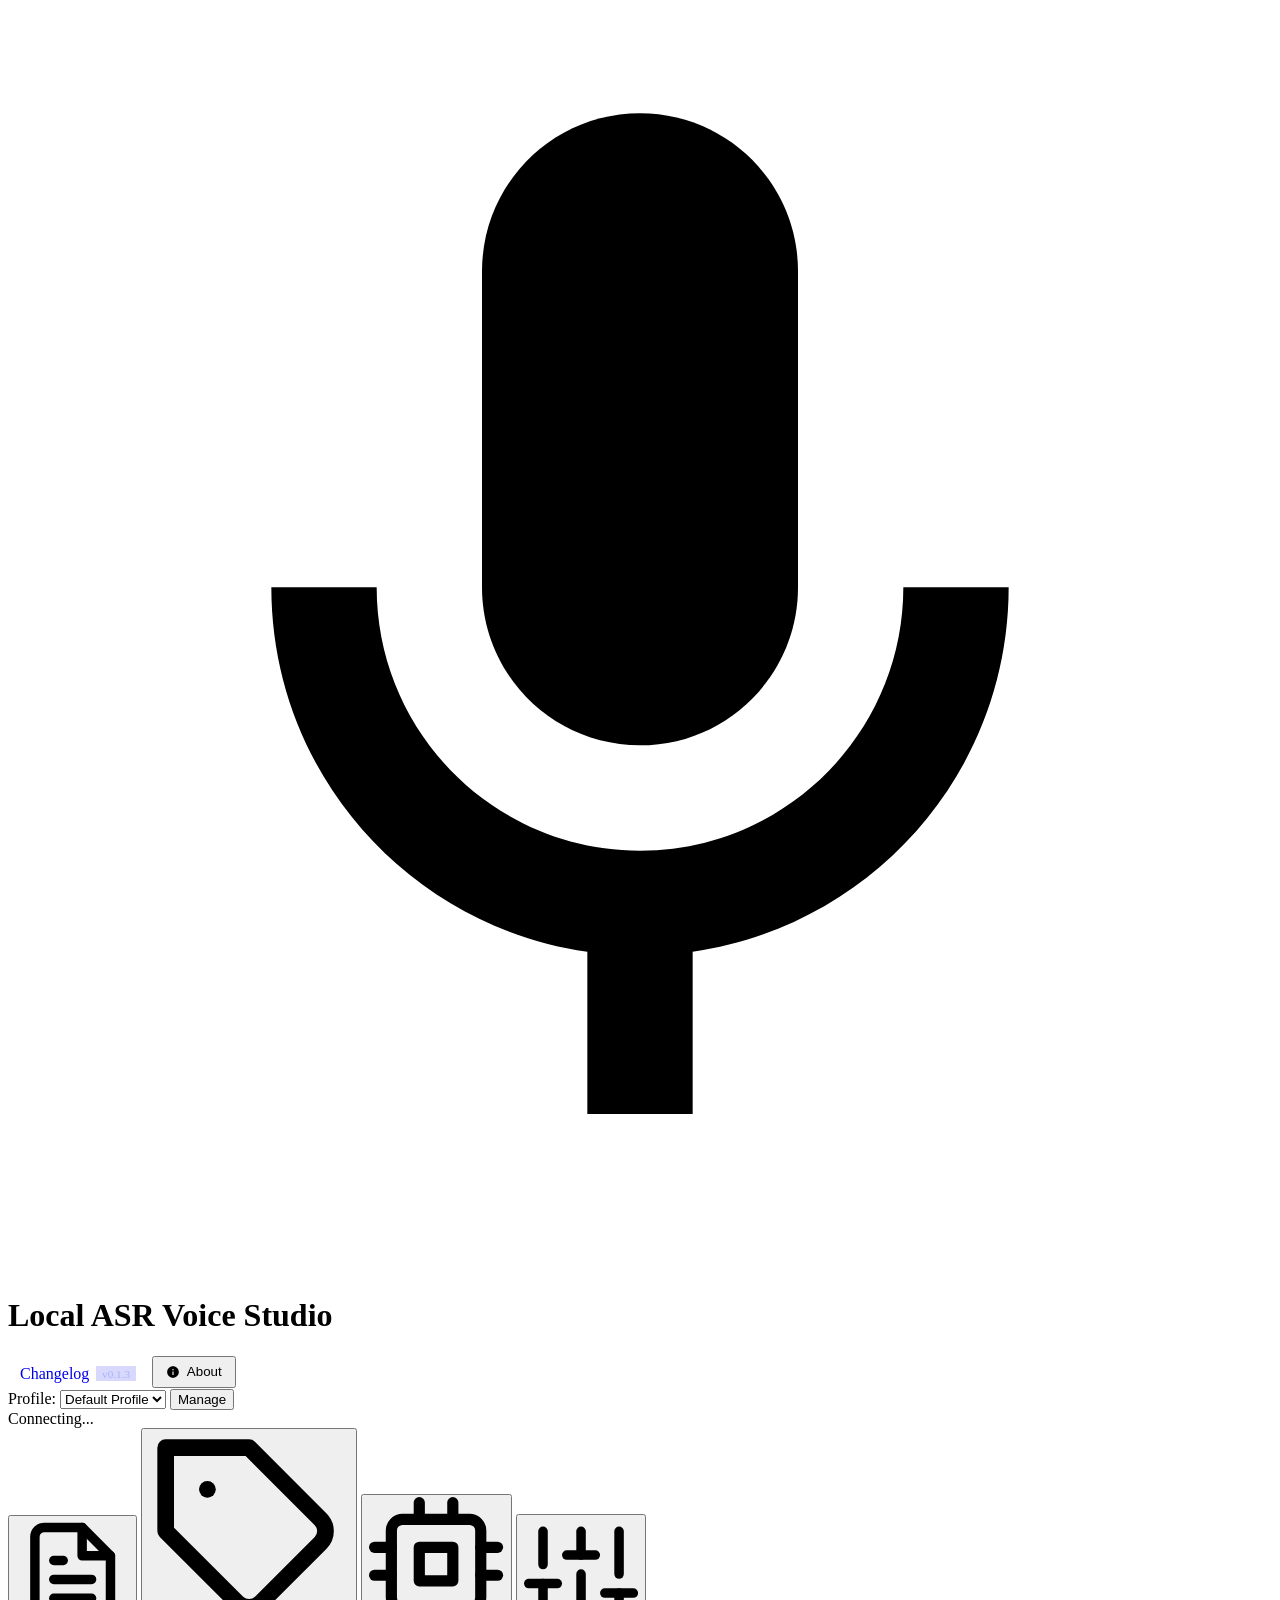
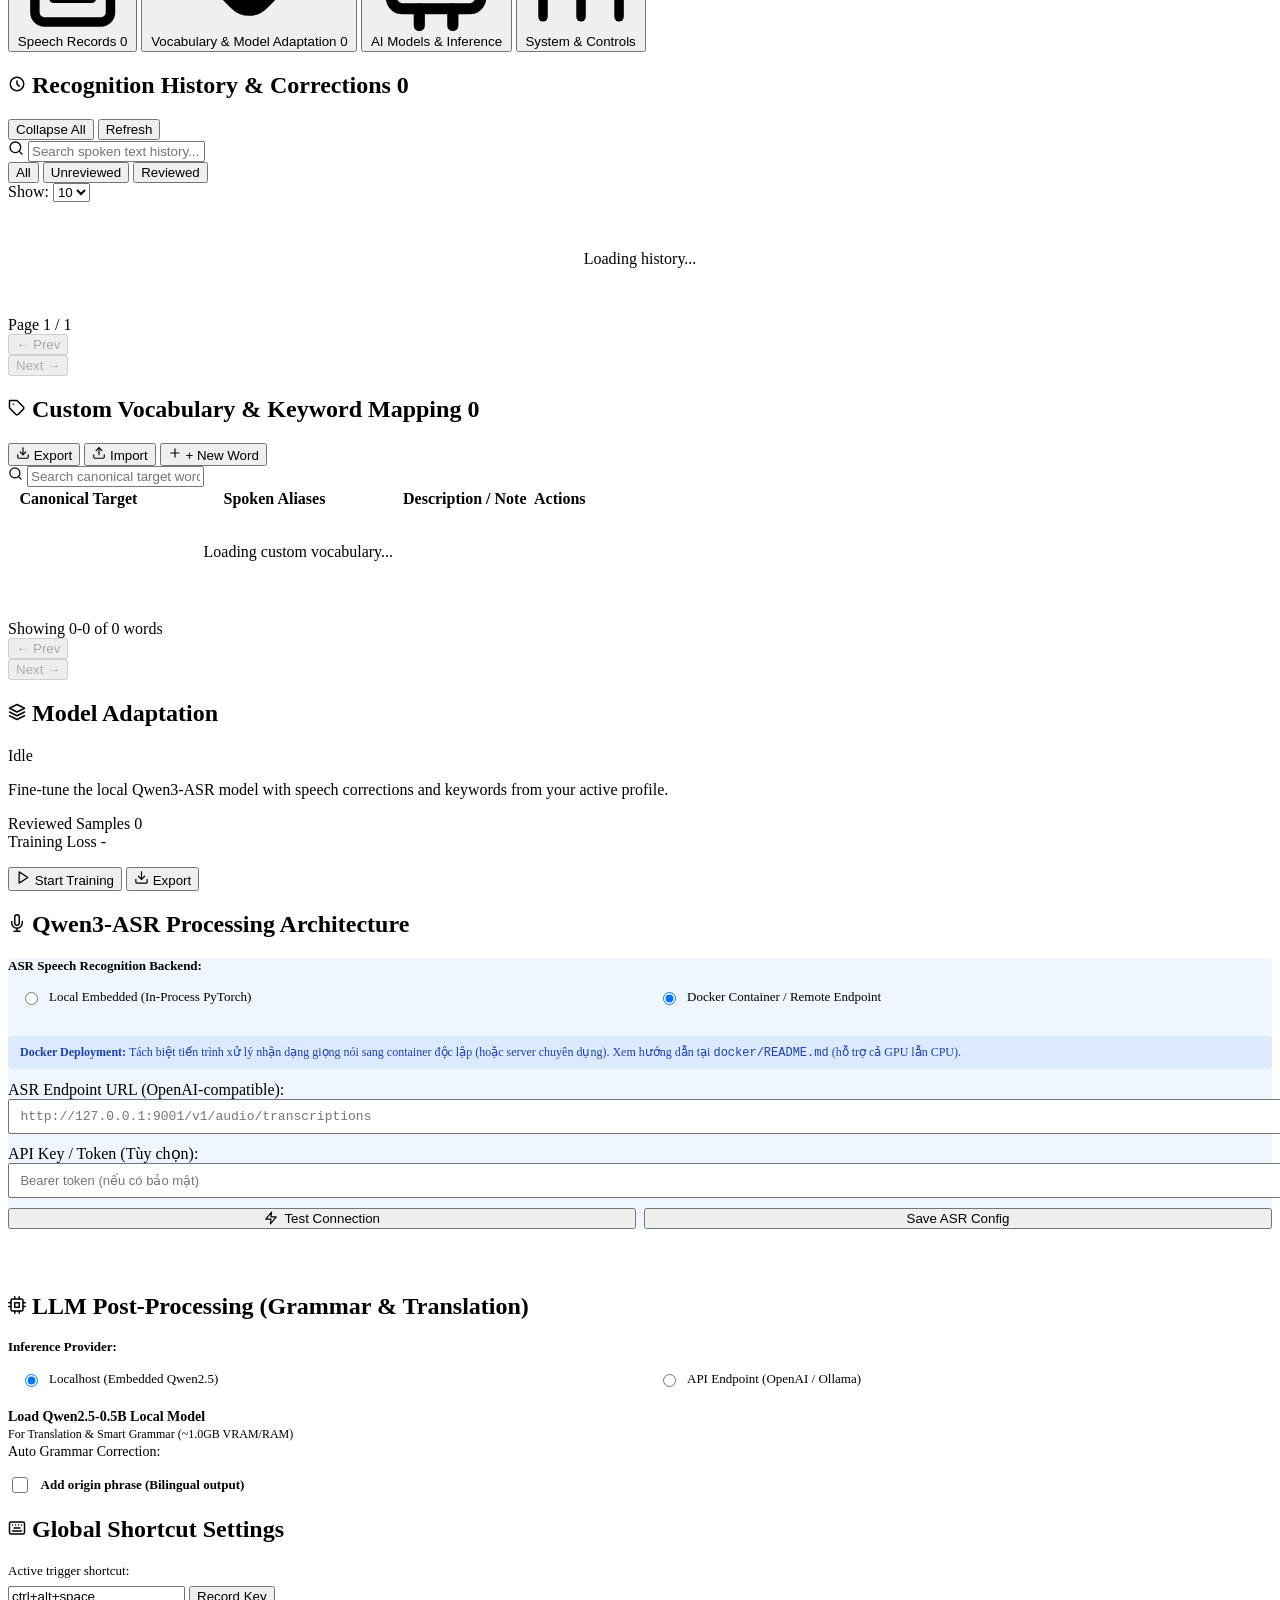
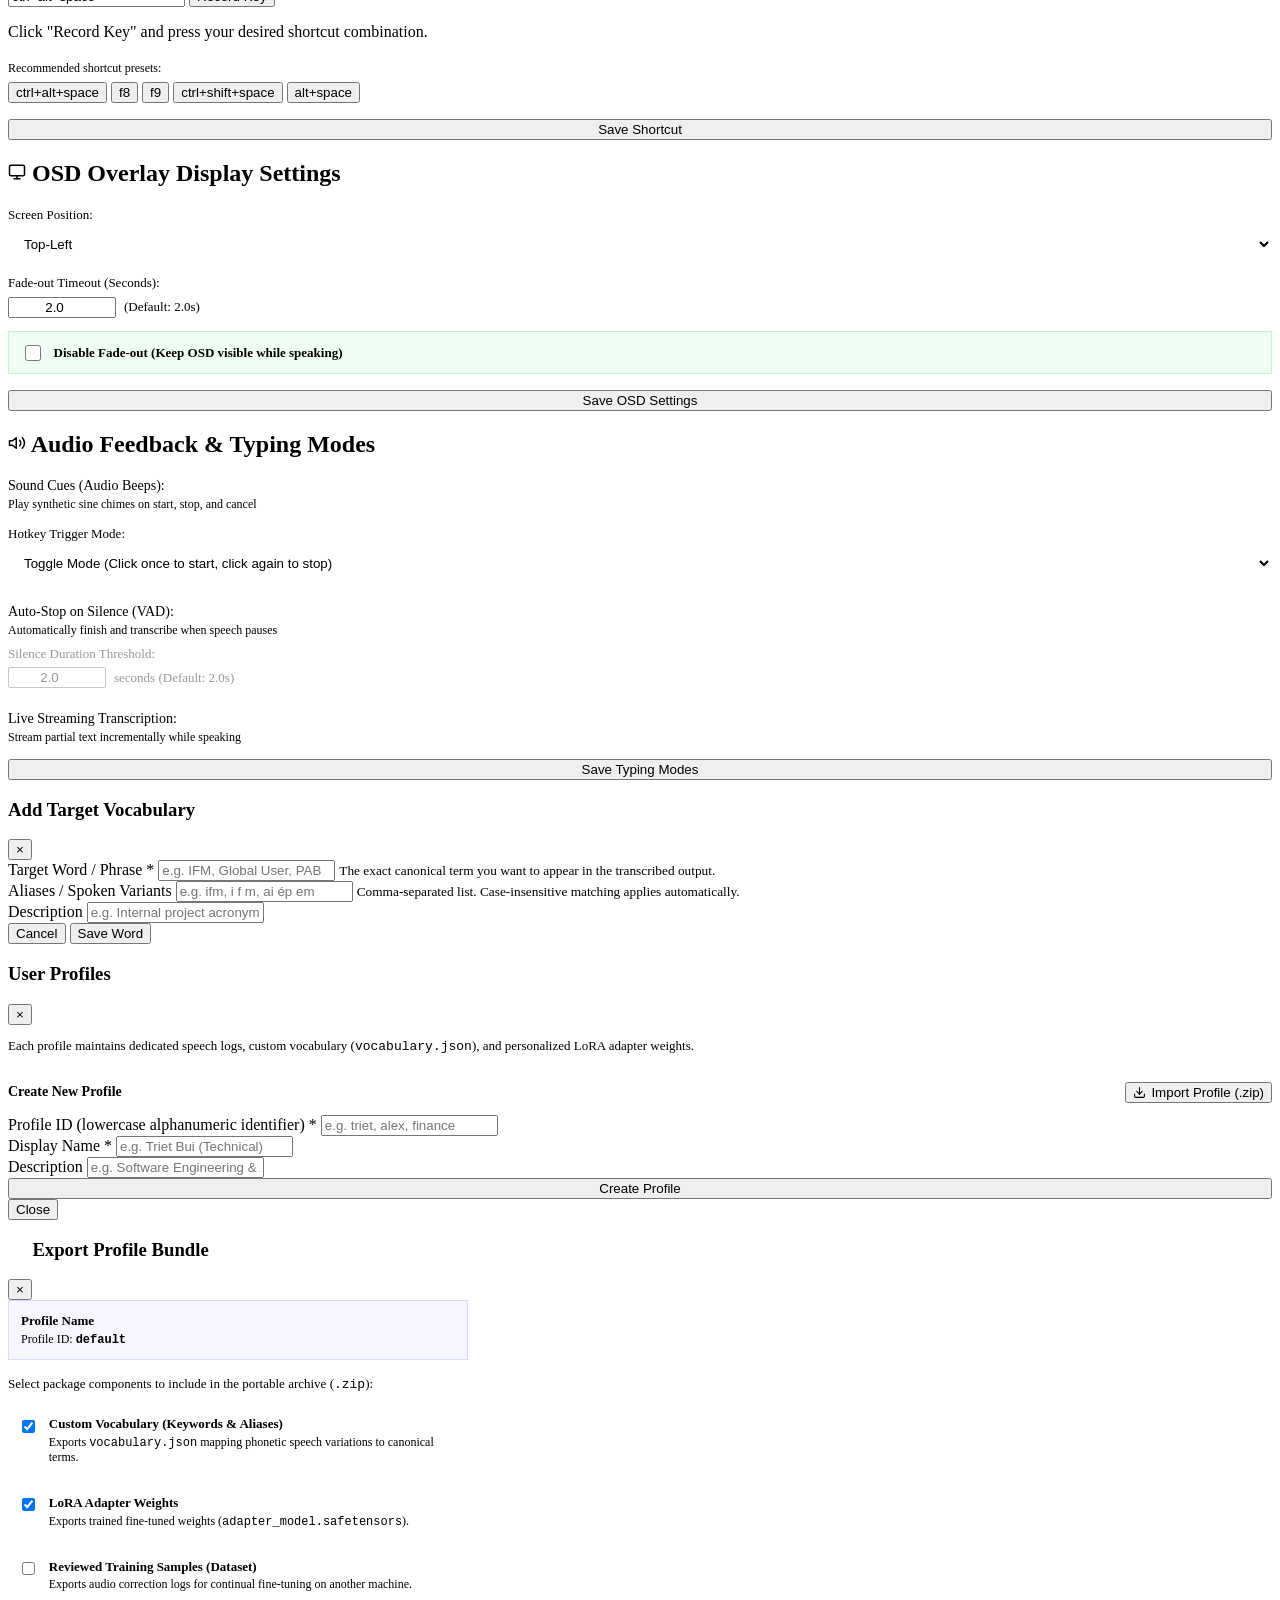
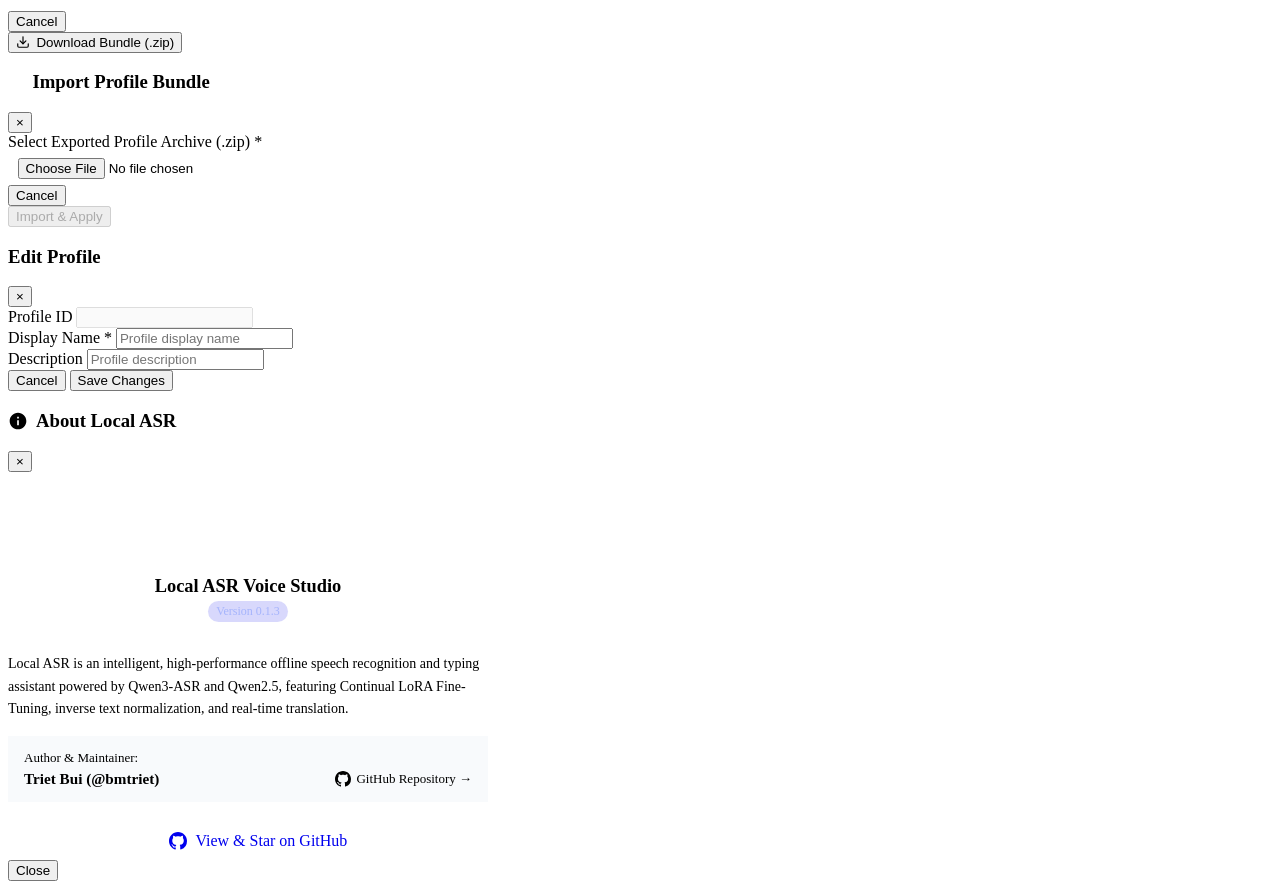
==== commit cbdb2d6b: "feat: add DynamicAdapterManager for hot-swapping LoRA adapters and implement V1 API endpoints for ad" ====
--- a/web/static/index.html
+++ b/web/static/index.html
@@ -61,211 +61,428 @@
       </div>
     </header>
 
-    <!-- Grid -->
-    <div class="dashboard-grid">
-      <!-- Main Content: History & Word Corrections -->
-      <main>
+    <!-- Corporate Workspace Tabs -->
+    <nav class="corporate-tab-bar" aria-label="Workspace Navigation">
+      <button class="tab-nav-btn active" data-tab="pane-history">
+        <svg viewBox="0 0 24 24" fill="none" stroke="currentColor" stroke-width="2" stroke-linecap="round" stroke-linejoin="round">
+          <path d="M14 2H6a2 2 0 0 0-2 2v16a2 2 0 0 0 2 2h12a2 2 0 0 0 2-2V8z"></path>
+          <polyline points="14 2 14 8 20 8"></polyline>
+          <line x1="16" y1="13" x2="8" y2="13"></line>
+          <line x1="16" y1="17" x2="8" y2="17"></line>
+          <polyline points="10 9 9 9 8 9"></polyline>
+        </svg>
+        <span>Speech Records</span>
+        <span class="tab-nav-count" id="tab-badge-history">0</span>
+      </button>
+
+      <button class="tab-nav-btn" data-tab="pane-vocabulary">
+        <svg viewBox="0 0 24 24" fill="none" stroke="currentColor" stroke-width="2" stroke-linecap="round" stroke-linejoin="round">
+          <path d="M20.59 13.41l-7.17 7.17a2 2 0 0 1-2.83 0L2 12V2h10l8.59 8.59a2 2 0 0 1 0 2.82z"></path>
+          <line x1="7" y1="7" x2="7.01" y2="7"></line>
+        </svg>
+        <span>Vocabulary &amp; Model Adaptation</span>
+        <span class="tab-nav-count" id="tab-badge-vocab">0</span>
+      </button>
+
+      <button class="tab-nav-btn" data-tab="pane-models">
+        <svg viewBox="0 0 24 24" fill="none" stroke="currentColor" stroke-width="2" stroke-linecap="round" stroke-linejoin="round">
+          <rect x="4" y="4" width="16" height="16" rx="2" ry="2"></rect>
+          <rect x="9" y="9" width="6" height="6"></rect>
+          <line x1="9" y1="1" x2="9" y2="4"></line>
+          <line x1="15" y1="1" x2="15" y2="4"></line>
+          <line x1="9" y1="20" x2="9" y2="23"></line>
+          <line x1="15" y1="20" x2="15" y2="23"></line>
+          <line x1="20" y1="9" x2="23" y2="9"></line>
+          <line x1="20" y1="14" x2="23" y2="14"></line>
+          <line x1="1" y1="9" x2="4" y2="9"></line>
+          <line x1="1" y1="14" x2="4" y2="14"></line>
+        </svg>
+        <span>AI Models &amp; Inference</span>
+      </button>
+
+      <button class="tab-nav-btn" data-tab="pane-system">
+        <svg viewBox="0 0 24 24" fill="none" stroke="currentColor" stroke-width="2" stroke-linecap="round" stroke-linejoin="round">
+          <line x1="4" y1="21" x2="4" y2="14"></line>
+          <line x1="4" y1="10" x2="4" y2="3"></line>
+          <line x1="12" y1="21" x2="12" y2="12"></line>
+          <line x1="12" y1="8" x2="12" y2="3"></line>
+          <line x1="20" y1="21" x2="20" y2="16"></line>
+          <line x1="20" y1="12" x2="20" y2="3"></line>
+          <line x1="1" y1="14" x2="7" y2="14"></line>
+          <line x1="9" y1="8" x2="15" y2="8"></line>
+          <line x1="17" y1="16" x2="23" y2="16"></line>
+        </svg>
+        <span>System &amp; Controls</span>
+      </button>
+    </nav>
+
+    <!-- TAB 1: Speech Records (Recognition History) -->
+    <div class="tab-pane active" id="pane-history">
+      <div class="card">
+        <div class="card-header">
+          <h2 class="card-title">
+            <svg viewBox="0 0 24 24" width="18" height="18" fill="none" stroke="currentColor" stroke-width="2" stroke-linecap="round" stroke-linejoin="round" style="color: var(--primary);">
+              <path d="M12 8v4l3 3"></path>
+              <circle cx="12" cy="12" r="9"></circle>
+            </svg>
+            <span>Recognition History &amp; Corrections</span>
+            <span id="history-total-badge" class="badge-count">0</span>
+          </h2>
+          <div class="header-actions">
+            <button class="btn btn-secondary" id="btn-collapse-all" title="Collapse / Expand All">
+              Collapse All
+            </button>
+            <button class="btn btn-secondary" id="btn-refresh-history">
+              Refresh
+            </button>
+          </div>
+        </div>
+
+        <!-- Filter & Search Toolbar -->
+        <div class="history-toolbar">
+          <div class="search-box-wrapper">
+            <svg class="search-icon" viewBox="0 0 24 24" width="16" height="16" fill="none" stroke="currentColor" stroke-width="2" stroke-linecap="round" stroke-linejoin="round">
+              <circle cx="11" cy="11" r="8"></circle>
+              <line x1="21" y1="21" x2="16.65" y2="16.65"></line>
+            </svg>
+            <input type="text" id="input-search-history" class="search-input" placeholder="Search spoken text history...">
+          </div>
+
+          <div class="filter-group">
+            <button class="filter-btn active" data-filter="all">All</button>
+            <button class="filter-btn" data-filter="unreviewed">Unreviewed</button>
+            <button class="filter-btn" data-filter="reviewed">Reviewed</button>
+          </div>
+
+          <div class="page-size-selector">
+            <label for="select-page-size">Show:</label>
+            <select id="select-page-size" class="select-dropdown">
+              <option value="5">5</option>
+              <option value="10" selected>10</option>
+              <option value="25">25</option>
+              <option value="50">50</option>
+            </select>
+          </div>
+        </div>
+
+        <div id="history-container" class="history-list">
+          <p style="color: var(--text-muted); text-align: center; padding: 2rem;">Loading history...</p>
+        </div>
+
+        <!-- Pagination Bar -->
+        <div id="pagination-bar" class="pagination-bar">
+          <div class="pagination-info" id="pagination-info">Page 1 / 1</div>
+          <div class="pagination-buttons">
+            <button class="btn btn-secondary pagination-btn" id="btn-prev-page" disabled>&larr; Prev</button>
+            <div id="pagination-numbers" class="pagination-numbers"></div>
+            <button class="btn btn-secondary pagination-btn" id="btn-next-page" disabled>Next &rarr;</button>
+          </div>
+        </div>
+      </div>
+    </div>
+
+    <!-- TAB 2: Vocabulary & Model Adaptation -->
+    <div class="tab-pane" id="pane-vocabulary">
+      <div class="vocab-adaptation-grid">
+        <!-- Main Column: Custom Vocabulary Management (Data Table + Quick Add) -->
+        <div class="vocab-main-col">
+          <div class="card vocab-card">
+            <div class="card-header">
+              <h2 class="card-title">
+                <svg viewBox="0 0 24 24" width="18" height="18" fill="none" stroke="currentColor" stroke-width="2" stroke-linecap="round" stroke-linejoin="round" style="color: var(--primary);">
+                  <path d="M20.59 13.41l-7.17 7.17a2 2 0 0 1-2.83 0L2 12V2h10l8.59 8.59a2 2 0 0 1 0 2.82z"></path>
+                  <line x1="7" y1="7" x2="7.01" y2="7"></line>
+                </svg>
+                <span>Custom Vocabulary &amp; Keyword Mapping</span>
+                <span id="vocab-total-badge" class="badge-count">0</span>
+              </h2>
+              <div class="vocab-actions">
+                <button class="btn btn-secondary btn-sm" id="btn-export-vocab" title="Download vocabulary.json">
+                  <svg viewBox="0 0 24 24" width="14" height="14" fill="none" stroke="currentColor" stroke-width="2" stroke-linecap="round" stroke-linejoin="round">
+                    <path d="M21 15v4a2 2 0 0 1-2 2H5a2 2 0 0 1-2-2v-4"></path>
+                    <polyline points="7 10 12 15 17 10"></polyline>
+                    <line x1="12" y1="15" x2="12" y2="3"></line>
+                  </svg>
+                  <span>Export</span>
+                </button>
+                <button class="btn btn-secondary btn-sm" id="btn-import-vocab-trigger" title="Upload vocabulary.json">
+                  <svg viewBox="0 0 24 24" width="14" height="14" fill="none" stroke="currentColor" stroke-width="2" stroke-linecap="round" stroke-linejoin="round">
+                    <path d="M21 15v4a2 2 0 0 1-2 2H5a2 2 0 0 1-2-2v-4"></path>
+                    <polyline points="17 8 12 3 7 8"></polyline>
+                    <line x1="12" y1="3" x2="12" y2="15"></line>
+                  </svg>
+                  <span>Import</span>
+                </button>
+                <input type="file" id="input-import-vocab-file" accept=".json" style="display: none;">
+                <button class="btn btn-primary btn-sm" id="btn-toggle-quick-add">
+                  <svg viewBox="0 0 24 24" width="14" height="14" fill="none" stroke="currentColor" stroke-width="2" stroke-linecap="round" stroke-linejoin="round">
+                    <line x1="12" y1="5" x2="12" y2="19"></line>
+                    <line x1="5" y1="12" x2="19" y2="12"></line>
+                  </svg>
+                  <span id="btn-quick-add-label">+ New Word</span>
+                </button>
+                <!-- Hidden button to keep backward compatibility with any modal code if needed -->
+                <button id="btn-add-vocab" style="display: none;"></button>
+              </div>
+            </div>
+
+            <!-- Quick Inline Add / Edit Panel -->
+            <div id="vocab-inline-form-panel" class="vocab-inline-panel" style="display: none;">
+              <div class="vocab-inline-header">
+                <span class="vocab-inline-title" id="vocab-inline-title">Add Custom Word / Term</span>
+                <button type="button" class="btn-close-inline" id="btn-close-inline-form" title="Close">&times;</button>
+              </div>
+              <form id="vocab-inline-form" class="vocab-inline-form">
+                <div class="inline-form-grid">
+                  <div class="inline-field">
+                    <label for="vocab-input-target">Target Word / Phrase <span style="color: var(--rose);">*</span></label>
+                    <input type="text" id="vocab-input-target" class="search-input" placeholder="e.g. IFM, Global User, PAB" required autocomplete="off">
+                  </div>
+                  <div class="inline-field">
+                    <label for="input-alias-chip">Aliases / Spoken Variants (Type &amp; press Enter)</label>
+                    <div class="alias-chips-container" id="alias-chips-container">
+                      <div class="alias-chips-list" id="alias-chips-list"></div>
+                      <input type="text" id="input-alias-chip" class="alias-chip-input" placeholder="Type variant &amp; press Enter..." autocomplete="off">
+                    </div>
+                    <input type="hidden" id="vocab-input-aliases">
+                  </div>
+                  <div class="inline-field full-width">
+                    <label for="vocab-input-desc">Description / Domain Note (Optional)</label>
+                    <input type="text" id="vocab-input-desc" class="search-input" placeholder="e.g. Project codename or executive terminology">
+                  </div>
+                </div>
+                <div class="inline-form-actions">
+                  <span class="inline-hint" id="vocab-inline-hint">Tip: Target word will replace any match of its aliases in voice transcripts.</span>
+                  <div style="display: flex; gap: 0.5rem;">
+                    <button type="button" class="btn btn-secondary btn-sm" id="btn-cancel-inline-form">Cancel</button>
+                    <button type="submit" class="btn btn-primary btn-sm" id="btn-submit-vocab-inline">Save Word</button>
+                  </div>
+                </div>
+              </form>
+            </div>
+
+            <!-- Filter & Search Bar -->
+            <div class="vocab-filter-row">
+              <div class="search-box vocab-search-box">
+                <svg class="search-icon" viewBox="0 0 24 24" width="15" height="15" fill="none" stroke="currentColor" stroke-width="2" stroke-linecap="round" stroke-linejoin="round">
+                  <circle cx="11" cy="11" r="8"></circle>
+                  <line x1="21" y1="21" x2="16.65" y2="16.65"></line>
+                </svg>
+                <input type="text" id="input-vocab-search" class="search-input" placeholder="Search canonical target words, spoken aliases, or notes...">
+                <button id="btn-vocab-search-clear" class="btn-clear-search" style="display: none;" title="Clear search">&times;</button>
+              </div>
+            </div>
+
+            <!-- Clean Enterprise Data Table Container -->
+            <div class="vocab-table-wrapper">
+              <table class="vocab-table" id="vocab-table">
+                <thead>
+                  <tr>
+                    <th style="width: 24%;">Canonical Target</th>
+                    <th style="width: 44%;">Spoken Aliases</th>
+                    <th style="width: 22%;">Description / Note</th>
+                    <th style="width: 10%; text-align: right;">Actions</th>
+                  </tr>
+                </thead>
+                <tbody id="vocab-table-body">
+                  <tr>
+                    <td colspan="4" style="text-align: center; color: var(--text-muted); padding: 2rem;">Loading custom vocabulary...</td>
+                  </tr>
+                </tbody>
+              </table>
+            </div>
+
+            <!-- Hidden container for backward compatibility if any legacy selector references it -->
+            <div id="vocab-badge-cloud" style="display: none;"></div>
+            <div id="vocab-detail-card" style="display: none;">
+              <span id="vocab-detail-target-text"></span>
+              <span id="vocab-detail-alias-count"></span>
+              <div id="vocab-detail-aliases-list"></div>
+              <p id="vocab-detail-desc-text"></p>
+              <div id="vocab-detail-desc-group"></div>
+              <button id="btn-vocab-detail-edit"></button>
+              <button id="btn-vocab-detail-delete"></button>
+              <button id="btn-vocab-detail-close"></button>
+            </div>
+
+            <!-- Vocabulary Pagination Bar -->
+            <div id="vocab-pagination-bar" class="pagination-bar" style="margin-top: 0.85rem; padding-top: 0.75rem;">
+              <div class="pagination-info" id="vocab-pagination-info">Showing 0-0 of 0 words</div>
+              <div class="pagination-buttons">
+                <button class="btn btn-secondary pagination-btn" id="btn-vocab-prev-page" disabled>&larr; Prev</button>
+                <div id="vocab-pagination-numbers" class="pagination-numbers"></div>
+                <button class="btn btn-secondary pagination-btn" id="btn-vocab-next-page" disabled>Next &rarr;</button>
+              </div>
+            </div>
+          </div>
+        </div>
+
+        <!-- Sidebar Column: Model Adaptation (LoRA Continual Learning Widget) -->
+        <div class="vocab-side-col">
+          <div class="card lora-adaptation-card">
+            <div class="card-header">
+              <h2 class="card-title">
+                <svg viewBox="0 0 24 24" width="18" height="18" fill="none" stroke="currentColor" stroke-width="2" stroke-linecap="round" stroke-linejoin="round" style="color: var(--primary);">
+                  <polygon points="12 2 2 7 12 12 22 7 12 2"></polygon>
+                  <polyline points="2 17 12 22 22 17"></polyline>
+                  <polyline points="2 12 12 17 22 12"></polyline>
+                </svg>
+                <span>Model Adaptation</span>
+              </h2>
+              <span id="metric-train-status" class="status-pill status-idle">Idle</span>
+            </div>
+
+            <p class="lora-desc">
+              Fine-tune the local Qwen3-ASR model with speech corrections and keywords from your active profile.
+            </p>
+
+            <!-- Stat Widgets in 2x2 or row format -->
+            <div class="lora-stats-grid">
+              <div class="lora-stat-box">
+                <span class="lora-stat-label">Reviewed Samples</span>
+                <span class="lora-stat-value" id="metric-pending-samples" style="color: var(--amber);">0</span>
+              </div>
+              <div class="lora-stat-box">
+                <span class="lora-stat-label">Training Loss</span>
+                <span class="lora-stat-value" id="metric-train-loss">-</span>
+              </div>
+            </div>
+
+            <div class="progress-bar-container" style="margin: 1rem 0 0.5rem 0;">
+              <div class="progress-bar" id="training-progress-bar"></div>
+            </div>
+
+            <div class="lora-action-buttons">
+              <button class="btn btn-primary" id="btn-start-training" style="flex: 1; justify-content: center;">
+                <svg viewBox="0 0 24 24" width="15" height="15" fill="none" stroke="currentColor" stroke-width="2" stroke-linecap="round" stroke-linejoin="round">
+                  <polygon points="5 3 19 12 5 21 5 3"></polygon>
+                </svg>
+                <span>Start Training</span>
+              </button>
+              <button class="btn btn-secondary" id="btn-export-lora" title="Download trained LoRA adapter weights (.zip)" style="justify-content: center;">
+                <svg viewBox="0 0 24 24" width="15" height="15" fill="none" stroke="currentColor" stroke-width="2" stroke-linecap="round" stroke-linejoin="round">
+                  <path d="M21 15v4a2 2 0 0 1-2 2H5a2 2 0 0 1-2-2v-4"></path>
+                  <polyline points="7 10 12 15 17 10"></polyline>
+                  <line x1="12" y1="15" x2="12" y2="3"></line>
+                </svg>
+                <span>Export</span>
+              </button>
+            </div>
+          </div>
+        </div>
+      </div>
+    </div>
+
+    <!-- TAB 3: AI Models & Inference -->
+    <div class="tab-pane" id="pane-models">
+      <div class="pane-compact-container">
         <div class="card">
-          <div class="card-header">
+          <!-- SECTION 1: ASR Speech-to-Text Engine (Local / Docker Container) -->
+          <div class="card-header" style="margin-bottom: 0.85rem;">
             <h2 class="card-title">
-              <span>Recognition History & Corrections</span>
-              <span id="history-total-badge" class="badge-count">0</span>
+              <svg viewBox="0 0 24 24" width="18" height="18" fill="none" stroke="currentColor" stroke-width="2" stroke-linecap="round" stroke-linejoin="round" style="color: var(--primary);">
+                <path d="M12 1a3 3 0 0 0-3 3v8a3 3 0 0 0 6 0V4a3 3 0 0 0-3-3z"></path>
+                <path d="M19 10v2a7 7 0 0 1-14 0v-2"></path>
+                <line x1="12" y1="19" x2="12" y2="23"></line>
+                <line x1="8" y1="23" x2="16" y2="23"></line>
+              </svg>
+              <span>Qwen3-ASR Processing Architecture</span>
             </h2>
-            <div class="header-actions">
-              <button class="btn btn-secondary" id="btn-collapse-all" title="Collapse / Expand All">
-                Collapse All
-              </button>
-              <button class="btn btn-secondary" id="btn-refresh-history">
-                Refresh
-              </button>
-            </div>
-          </div>
-
-          <!-- Filter & Search Toolbar -->
-          <div class="history-toolbar">
-            <div class="search-box-wrapper">
-              <svg class="search-icon" viewBox="0 0 24 24" width="16" height="16">
-                <path fill="currentColor" d="M15.5 14h-.79l-.28-.27C15.41 12.59 16 11.11 16 9.5 16 5.91 13.09 3 9.5 3S3 5.91 3 9.5 5.91 16 9.5 16c1.61 0 3.09-.59 4.23-1.57l.27.28v.79l5 4.99L20.49 19l-4.99-5zm-6 0C7.01 14 5 11.99 5 9.5S7.01 5 9.5 5 14 7.01 14 9.5 11.99 14 9.5 14z"/>
+          </div>
+
+          <div id="asr-master-card" class="qwen-box" style="background: #eff6ff; border-color: #bfdbfe; margin-bottom: 1.5rem;">
+            <!-- ASR Provider Selector: Localhost Process vs Docker / Remote API -->
+            <div style="margin-bottom: 0.85rem;">
+              <span class="form-group-label" style="font-size: 0.8125rem; font-weight: 600; color: var(--text-primary); margin-bottom: 0.4rem; display: block;">
+                ASR Speech Recognition Backend:
+              </span>
+              <div style="display: flex; gap: 0.75rem;">
+                <label style="flex: 1; display: flex; align-items: center; gap: 0.5rem; cursor: pointer; padding: 0.55rem 0.75rem; border-radius: var(--radius-sm); background: var(--bg-card); border: 1px solid var(--border-color);" id="lbl-asr-prov-local">
+                  <input type="radio" name="asr-provider" id="radio-asr-prov-local" value="local" style="accent-color: var(--primary);">
+                  <span style="font-size: 0.8125rem; font-weight: 500;">Local Embedded (In-Process PyTorch)</span>
+                </label>
+                <label style="flex: 1; display: flex; align-items: center; gap: 0.5rem; cursor: pointer; padding: 0.55rem 0.75rem; border-radius: var(--radius-sm); background: var(--bg-card); border: 1px solid var(--border-color);" id="lbl-asr-prov-remote">
+                  <input type="radio" name="asr-provider" id="radio-asr-prov-remote" value="remote_api" checked style="accent-color: var(--primary);">
+                  <span style="font-size: 0.8125rem; font-weight: 500;">Docker Container / Remote Endpoint</span>
+                </label>
+              </div>
+            </div>
+
+            <!-- Local ASR Info Box -->
+            <div id="asr-local-container" style="display: none;">
+              <div style="font-size: 0.8125rem; color: var(--text-secondary); line-height: 1.5;">
+                Mô hình <strong>Qwen3-ASR-0.6B</strong> chạy trực tiếp trên GPU/CPU của máy tính này. Khởi chạy nhanh, không yêu cầu cấu hình mạng riêng biệt.
+              </div>
+            </div>
+
+            <!-- Remote ASR / Docker Configuration Container -->
+            <div id="asr-remote-container" style="display: block; padding-top: 0.5rem; border-top: 1px solid var(--border-color); margin-top: 0.5rem;">
+              <div style="font-size: 0.75rem; color: #1e40af; background: #dbeafe; padding: 0.5rem 0.75rem; border-radius: 4px; margin-bottom: 0.75rem; line-height: 1.4;">
+                <strong>Docker Deployment:</strong> Tách biệt tiến trình xử lý nhận dạng giọng nói sang container độc lập (hoặc server chuyên dụng). Xem hướng dẫn tại <code>docker/README.md</code> (hỗ trợ cả GPU lẫn CPU).
+              </div>
+
+              <!-- ASR API Endpoint URL -->
+              <div style="margin-bottom: 0.6rem;">
+                <label for="input-asr-api-endpoint" class="form-group-label">ASR Endpoint URL (OpenAI-compatible):</label>
+                <input type="text" id="input-asr-api-endpoint" class="edit-box" placeholder="http://127.0.0.1:9001/v1/audio/transcriptions" style="width: 100%; font-family: monospace; font-size: 0.8125rem; padding: 0.5rem 0.65rem;">
+              </div>
+
+              <!-- ASR API Key (Optional) -->
+              <div style="margin-bottom: 0.6rem;">
+                <label for="input-asr-api-key" class="form-group-label">API Key / Token (Tùy chọn):</label>
+                <input type="password" id="input-asr-api-key" class="edit-box" placeholder="Bearer token (nếu có bảo mật)" style="width: 100%; font-size: 0.8125rem; padding: 0.5rem 0.65rem;">
+              </div>
+
+              <!-- Test & Save Buttons -->
+              <div style="display: flex; gap: 0.5rem; margin-top: 0.6rem;">
+                <button type="button" class="btn btn-secondary btn-xs" id="btn-test-asr-api" style="flex: 1; justify-content: center; display: inline-flex; align-items: center; gap: 0.4rem;">
+                  <svg viewBox="0 0 24 24" width="14" height="14" fill="none" stroke="currentColor" stroke-width="2" stroke-linecap="round" stroke-linejoin="round">
+                    <polygon points="13 2 3 14 12 14 11 22 21 10 12 10 13 2"></polygon>
+                  </svg>
+                  <span>Test Connection</span>
+                </button>
+                <button type="button" class="btn btn-primary btn-xs" id="btn-save-asr-api" style="flex: 1; justify-content: center;">
+                  Save ASR Config
+                </button>
+              </div>
+
+              <div id="asr-api-test-status" style="font-size: 0.75rem; margin-top: 0.4rem; display: none; line-height: 1.35;"></div>
+            </div>
+          </div>
+
+          <!-- SECTION 2: Text Normalization, Translation & Executive Polish -->
+          <div class="card-header" style="margin-bottom: 0.85rem; border-top: 1px solid var(--border-color); padding-top: 1.25rem;">
+            <h2 class="card-title">
+              <svg viewBox="0 0 24 24" width="18" height="18" fill="none" stroke="currentColor" stroke-width="2" stroke-linecap="round" stroke-linejoin="round" style="color: var(--primary);">
+                <rect x="4" y="4" width="16" height="16" rx="2" ry="2"></rect>
+                <rect x="9" y="9" width="6" height="6"></rect>
+                <line x1="9" y1="1" x2="9" y2="4"></line>
+                <line x1="15" y1="1" x2="15" y2="4"></line>
+                <line x1="9" y1="20" x2="9" y2="23"></line>
+                <line x1="15" y1="20" x2="15" y2="23"></line>
+                <line x1="20" y1="9" x2="23" y2="9"></line>
+                <line x1="20" y1="14" x2="23" y2="14"></line>
+                <line x1="1" y1="9" x2="4" y2="9"></line>
+                <line x1="1" y1="14" x2="4" y2="14"></line>
               </svg>
-              <input type="text" id="input-search-history" class="search-input" placeholder="Search spoken text history...">
-            </div>
-
-            <div class="filter-group">
-              <button class="filter-btn active" data-filter="all">All</button>
-              <button class="filter-btn" data-filter="unreviewed">Unreviewed</button>
-              <button class="filter-btn" data-filter="reviewed">Reviewed</button>
-            </div>
-
-            <div class="page-size-selector">
-              <label for="select-page-size">Show:</label>
-              <select id="select-page-size" class="select-dropdown">
-                <option value="5">5</option>
-                <option value="10" selected>10</option>
-                <option value="25">25</option>
-                <option value="50">50</option>
-              </select>
-            </div>
-          </div>
-
-          <div id="history-container" class="history-list">
-            <p style="color: var(--text-muted); text-align: center; padding: 2rem;">Loading history...</p>
-          </div>
-
-          <!-- Pagination Bar -->
-          <div id="pagination-bar" class="pagination-bar">
-            <div class="pagination-info" id="pagination-info">Page 1 / 1</div>
-            <div class="pagination-buttons">
-              <button class="btn btn-secondary pagination-btn" id="btn-prev-page" disabled>&larr; Prev</button>
-              <div id="pagination-numbers" class="pagination-numbers"></div>
-              <button class="btn btn-secondary pagination-btn" id="btn-next-page" disabled>Next &rarr;</button>
-            </div>
-          </div>
-        </div>
-
-        <!-- Custom Vocabulary Card -->
-        <div class="card vocab-card">
-          <div class="card-header">
-            <h2 class="card-title">
-              <span>Custom Vocabulary & Keyword Mapping</span>
-              <span id="vocab-total-badge" class="badge-count">0</span>
+              <span>LLM Post-Processing (Grammar &amp; Translation)</span>
             </h2>
-            <div class="vocab-actions">
-              <button class="btn btn-secondary" id="btn-export-vocab" title="Download vocabulary.json">
-                Export
-              </button>
-              <button class="btn btn-secondary" id="btn-import-vocab-trigger" title="Upload vocabulary.json">
-                Import
-              </button>
-              <input type="file" id="input-import-vocab-file" accept=".json" style="display: none;">
-              <button class="btn btn-primary" id="btn-add-vocab">
-                + Add Word
-              </button>
-            </div>
-          </div>
-
-          <!-- Quick Search Filter Bar -->
-          <div class="vocab-search-bar" style="margin-bottom: 0.85rem;">
-            <div class="search-box" style="flex: 1;">
-              <svg class="search-icon" viewBox="0 0 24 24" width="16" height="16" fill="currentColor">
-                <path d="M15.5 14h-.79l-.28-.27C15.41 12.59 16 11.11 16 9.5 16 5.91 13.09 3 9.5 3S3 5.91 3 9.5 5.91 16 9.5 16c1.61 0 3.09-.59 4.23-1.57l.27.28v.79l5 4.99L20.49 19l-4.99-5zm-6 0C7.01 14 5 11.99 5 9.5S7.01 5 9.5 5 14 7.01 14 9.5 11.99 14 9.5 14z"/>
-              </svg>
-              <input type="text" id="input-vocab-search" class="search-input" placeholder="Quick search keywords, aliases or descriptions...">
-              <button id="btn-vocab-search-clear" class="btn-clear-search" style="display: none;" title="Clear search">&times;</button>
-            </div>
-          </div>
-
-          <!-- Vocabulary Tag & Badge Cloud Container -->
-          <div class="vocab-badge-cloud-wrapper">
-            <div id="vocab-badge-cloud" class="vocab-badge-cloud">
-              <div class="vocab-cloud-empty">
-                Loading custom vocabulary tags...
-              </div>
-            </div>
-
-            <!-- Detail Inspector Card when a word badge is clicked -->
-            <div id="vocab-detail-card" class="vocab-detail-card" style="display: none;">
-              <div class="vocab-detail-header">
-                <div class="vocab-detail-title-group">
-                  <span class="vocab-detail-target" id="vocab-detail-target-text">-</span>
-                  <span class="vocab-detail-alias-count" id="vocab-detail-alias-count">0 aliases</span>
-                </div>
-                <div class="vocab-detail-actions">
-                  <button class="btn btn-secondary btn-xs" id="btn-vocab-detail-edit">Edit</button>
-                  <button class="btn btn-secondary btn-xs btn-delete" id="btn-vocab-detail-delete">Delete</button>
-                  <button class="vocab-detail-close" id="btn-vocab-detail-close" title="Close inspector">&times;</button>
-                </div>
-              </div>
-              <div class="vocab-detail-body">
-                <div class="vocab-detail-section">
-                  <span class="vocab-detail-label">Aliases / Spoken Variants (mapped to target):</span>
-                  <div class="vocab-detail-aliases" id="vocab-detail-aliases-list"></div>
-                </div>
-                <div class="vocab-detail-section" id="vocab-detail-desc-group">
-                  <span class="vocab-detail-label">Description / Note:</span>
-                  <p class="vocab-detail-desc" id="vocab-detail-desc-text">-</p>
-                </div>
-              </div>
-            </div>
-          </div>
-
-          <!-- Vocabulary Pagination Bar (50 items per page) -->
-          <div id="vocab-pagination-bar" class="pagination-bar" style="margin-top: 0.75rem; padding-top: 0.75rem;">
-            <div class="pagination-info" id="vocab-pagination-info">Showing 1-50 of 0 words</div>
-            <div class="pagination-buttons">
-              <button class="btn btn-secondary pagination-btn" id="btn-vocab-prev-page" disabled>&larr; Prev</button>
-              <div id="vocab-pagination-numbers" class="pagination-numbers"></div>
-              <button class="btn btn-secondary pagination-btn" id="btn-vocab-next-page" disabled>Next &rarr;</button>
-            </div>
-          </div>
-        </div>
-      </main>
-
-      <!-- Sidebar: Training & Settings -->
-      <aside>
-        <!-- LoRA Continual Learning Card -->
-        <div class="card">
-          <div class="card-header">
-            <h2 class="card-title">LoRA Fine-Tuning</h2>
-          </div>
-
-          <div class="metric-row">
-            <span>Reviewed samples ready:</span>
-            <strong id="metric-pending-samples" style="color: var(--amber);">0</strong>
-          </div>
-          <div class="metric-row">
-            <span>Trainer status:</span>
-            <strong id="metric-train-status" style="color: var(--emerald);">Idle</strong>
-          </div>
-          <div class="metric-row">
-            <span>Current loss:</span>
-            <strong id="metric-train-loss">-</strong>
-          </div>
-
-          <div class="progress-bar-container">
-            <div class="progress-bar" id="training-progress-bar"></div>
-          </div>
-
-          <div style="display: flex; gap: 0.5rem; margin-top: 0.5rem;">
-            <button class="btn btn-primary" id="btn-start-training" style="flex: 1; justify-content: center;">
-              Start LoRA Training
-            </button>
-            <button class="btn btn-secondary" id="btn-export-lora" title="Download trained LoRA adapter weights (.zip) to use in other tools" style="justify-content: center;">
-              Export LoRA
-            </button>
-          </div>
-        </div>
-
-        <!-- Grammar Correction Card -->
-        <div class="card">
-          <div class="card-header">
-            <h2 class="card-title">Text Normalization & Translation (AI)</h2>
-          </div>
-          <style>
-            .switch-slider { position: absolute; cursor: pointer; top: 0; left: 0; right: 0; bottom: 0; background-color: var(--border-color); transition: .4s; border-radius: 20px; }
-            .switch-slider:before { position: absolute; content: ""; height: 14px; width: 14px; left: 3px; bottom: 3px; background-color: white; transition: .4s; border-radius: 50%; }
-            input:checked + .switch-slider { background-color: var(--primary); }
-            input:checked + .switch-slider:before { transform: translateX(20px); }
-            .translation-options { margin-top: 0.75rem; padding-top: 0.75rem; border-top: 1px solid var(--border-color); }
-            .form-group-label { font-size: 0.8125rem; font-weight: 500; color: var(--text-secondary); margin-bottom: 0.4rem; display: block; }
-            .origin-phrase-box { padding: 0.65rem 0.75rem; border-radius: var(--radius-sm); background: rgba(99, 102, 241, 0.08); border: 1px solid rgba(99, 102, 241, 0.2); transition: all 0.3s ease; }
-            .qwen-box { padding: 0.75rem; border-radius: var(--radius-sm); background: rgba(16, 185, 129, 0.08); border: 1px solid rgba(16, 185, 129, 0.25); margin-bottom: 0.85rem; }
-            .qwen-box.disabled { background: rgba(148, 163, 184, 0.08); border-color: rgba(148, 163, 184, 0.2); }
-          </style>
+          </div>
 
           <div id="qwen-master-card" class="qwen-box">
             <!-- Provider Selector: Localhost vs Remote API -->
-            <div style="margin-bottom: 0.75rem;">
+            <div style="margin-bottom: 0.85rem;">
               <span class="form-group-label" style="font-size: 0.8125rem; font-weight: 600; color: var(--text-primary); margin-bottom: 0.4rem; display: block;">
                 Inference Provider:
               </span>
-              <div style="display: flex; gap: 0.5rem;">
-                <label style="flex: 1; display: flex; align-items: center; gap: 0.4rem; cursor: pointer; padding: 0.4rem 0.6rem; border-radius: var(--radius-sm); background: var(--bg-card); border: 1px solid var(--border-color);" id="lbl-trans-prov-local">
+              <div style="display: flex; gap: 0.75rem;">
+                <label style="flex: 1; display: flex; align-items: center; gap: 0.5rem; cursor: pointer; padding: 0.55rem 0.75rem; border-radius: var(--radius-sm); background: var(--bg-card); border: 1px solid var(--border-color);" id="lbl-trans-prov-local">
                   <input type="radio" name="trans-provider" id="radio-trans-prov-local" value="local" checked style="accent-color: var(--primary);">
-                  <span style="font-size: 0.75rem; font-weight: 500;">Localhost (Qwen2.5)</span>
-                </label>
-                <label style="flex: 1; display: flex; align-items: center; gap: 0.4rem; cursor: pointer; padding: 0.4rem 0.6rem; border-radius: var(--radius-sm); background: var(--bg-card); border: 1px solid var(--border-color);" id="lbl-trans-prov-remote">
+                  <span style="font-size: 0.8125rem; font-weight: 500;">Localhost (Embedded Qwen2.5)</span>
+                </label>
+                <label style="flex: 1; display: flex; align-items: center; gap: 0.5rem; cursor: pointer; padding: 0.55rem 0.75rem; border-radius: var(--radius-sm); background: var(--bg-card); border: 1px solid var(--border-color);" id="lbl-trans-prov-remote">
                   <input type="radio" name="trans-provider" id="radio-trans-prov-remote" value="remote_api" style="accent-color: var(--primary);">
-                  <span style="font-size: 0.75rem; font-weight: 500;">API Endpoint (OpenAI Style)</span>
+                  <span style="font-size: 0.8125rem; font-weight: 500;">API Endpoint (OpenAI / Ollama)</span>
                 </label>
               </div>
             </div>
@@ -278,7 +495,7 @@
                     Load Qwen2.5-0.5B Local Model
                   </label>
                   <div style="font-size: 0.75rem; color: var(--text-secondary); margin-top: 0.15rem;">
-                    For Translation & Smart Grammar (~1.0GB VRAM/RAM)
+                    For Translation &amp; Smart Grammar (~1.0GB VRAM/RAM)
                   </div>
                 </div>
                 <label class="switch" style="position: relative; display: inline-block; width: 40px; height: 20px; flex-shrink: 0;">
@@ -286,39 +503,35 @@
                   <span class="switch-slider"></span>
                 </label>
               </div>
-              <div id="qwen-status-hint" style="font-size: 0.75rem; color: var(--emerald); margin-top: 0.5rem; line-height: 1.35;">
-                Active: Translation & Grammar available locally.
-              </div>
-            </div>
-
-            <!-- Remote OpenAI API Config Container -->
-            <div id="trans-remote-container" style="display: none; margin-top: 0.5rem; padding-top: 0.5rem; border-top: 1px dashed var(--border-color);">
-              <div style="font-size: 0.75rem; color: var(--text-secondary); margin-bottom: 0.6rem;">
-                Compatible with <strong>Ollama</strong> (<code>http://localhost:11434/v1</code>), <strong>vLLM</strong>, <strong>OpenAI</strong>, <strong>Groq</strong>, etc.
-              </div>
-
+            </div>
+
+            <!-- Remote API Configuration Container -->
+            <div id="trans-remote-container" style="display: none; padding-top: 0.5rem; border-top: 1px solid var(--border-color); margin-top: 0.5rem;">
               <!-- Base URL -->
-              <div style="margin-bottom: 0.5rem;">
-                <label for="input-trans-api-url" class="form-group-label" style="margin-bottom: 0.2rem;">API Base URL:</label>
-                <input type="text" id="input-trans-api-url" class="edit-box" placeholder="http://localhost:11434/v1" style="width: 100%; font-family: monospace; font-size: 0.75rem; padding: 0.4rem 0.6rem;">
+              <div style="margin-bottom: 0.6rem;">
+                <label for="input-trans-api-url" class="form-group-label">API Base URL:</label>
+                <input type="text" id="input-trans-api-url" class="edit-box" placeholder="http://localhost:11434/v1" style="width: 100%; font-family: monospace; font-size: 0.8125rem; padding: 0.5rem 0.65rem;">
               </div>
 
               <!-- Model Name -->
-              <div style="margin-bottom: 0.5rem;">
-                <label for="input-trans-model-name" class="form-group-label" style="margin-bottom: 0.2rem;">Model Name (e.g. qwen2.5:0.5b, llama3.2, gpt-4o-mini):</label>
-                <input type="text" id="input-trans-model-name" class="edit-box" placeholder="qwen2.5:0.5b" style="width: 100%; font-family: monospace; font-size: 0.75rem; padding: 0.4rem 0.6rem;">
+              <div style="margin-bottom: 0.6rem;">
+                <label for="input-trans-model-name" class="form-group-label">Model Name (e.g. qwen2.5:0.5b, llama3.2, gpt-4o-mini):</label>
+                <input type="text" id="input-trans-model-name" class="edit-box" placeholder="qwen2.5:0.5b" style="width: 100%; font-family: monospace; font-size: 0.8125rem; padding: 0.5rem 0.65rem;">
               </div>
 
               <!-- API Key -->
               <div style="margin-bottom: 0.6rem;">
-                <label for="input-trans-api-key" class="form-group-label" style="margin-bottom: 0.2rem;">API Key (optional for Ollama):</label>
-                <input type="password" id="input-trans-api-key" class="edit-box" placeholder="ollama / sk-..." style="width: 100%; font-size: 0.75rem; padding: 0.4rem 0.6rem;">
+                <label for="input-trans-api-key" class="form-group-label">API Key (optional for Ollama):</label>
+                <input type="password" id="input-trans-api-key" class="edit-box" placeholder="ollama / sk-..." style="width: 100%; font-size: 0.8125rem; padding: 0.5rem 0.65rem;">
               </div>
 
               <!-- Test & Save Buttons -->
               <div style="display: flex; gap: 0.5rem; margin-top: 0.6rem;">
-                <button type="button" class="btn btn-secondary btn-xs" id="btn-test-trans-api" style="flex: 1; justify-content: center;">
-                  ⚡ Test Connection
+                <button type="button" class="btn btn-secondary btn-xs" id="btn-test-trans-api" style="flex: 1; justify-content: center; display: inline-flex; align-items: center; gap: 0.4rem;">
+                  <svg viewBox="0 0 24 24" width="14" height="14" fill="none" stroke="currentColor" stroke-width="2" stroke-linecap="round" stroke-linejoin="round">
+                    <polygon points="13 2 3 14 12 14 11 22 21 10 12 10 13 2"></polygon>
+                  </svg>
+                  <span>Test Connection</span>
                 </button>
                 <button type="button" class="btn btn-primary btn-xs" id="btn-save-trans-api" style="flex: 1; justify-content: center;">
                   Save API Config
@@ -330,7 +543,7 @@
           </div>
           
           <div id="qwen-features-group" style="transition: opacity 0.3s ease;">
-            <div style="display: flex; align-items: center; justify-content: space-between;">
+            <div style="display: flex; align-items: center; justify-content: space-between; margin-bottom: 0.75rem;">
               <label for="toggle-grammar" style="font-size: 0.875rem; font-weight: 500;">Auto Grammar Correction:</label>
               <label class="switch" style="position: relative; display: inline-block; width: 40px; height: 20px;">
                 <input type="checkbox" id="toggle-grammar" style="opacity: 0; width: 0; height: 0;">
@@ -350,182 +563,225 @@
             </div>
           </div>
         </div>
-
-        <!-- OSD Overlay Settings Card -->
-        <div class="card">
-          <div class="card-header">
-            <h2 class="card-title">OSD Overlay Display Settings</h2>
-          </div>
-
-          <!-- OSD Position -->
-          <div style="margin-bottom: 0.85rem;">
-            <label for="select-osd-position" style="font-size: 0.8125rem; font-weight: 500; color: var(--text-secondary); display: block; margin-bottom: 0.35rem;">
-              Screen Position:
-            </label>
-            <select id="select-osd-position" class="edit-box" style="width: 100%; cursor: pointer; padding: 0.5rem 0.75rem; background: var(--bg-card); color: var(--text-primary); border: 1px solid var(--border-color); border-radius: var(--radius-sm);">
-              <option value="top-left">Top-Left</option>
-              <option value="top-right">Top-Right</option>
-              <option value="bottom-left">Bottom-Left</option>
-              <option value="bottom-right">Bottom-Right</option>
-              <option value="center">Center</option>
-            </select>
-          </div>
-
-          <!-- OSD Fadeout Duration -->
-          <div id="osd-duration-group" style="margin-bottom: 0.85rem;">
-            <label for="input-osd-duration" style="font-size: 0.8125rem; font-weight: 500; color: var(--text-secondary); display: block; margin-bottom: 0.35rem;">
-              Fade-out Timeout (Seconds):
-            </label>
-            <div style="display: flex; align-items: center; gap: 0.5rem;">
-              <input type="number" id="input-osd-duration" class="edit-box" min="0.5" max="30.0" step="0.5" value="2.0" style="width: 100px; text-align: center;">
-              <span style="font-size: 0.8125rem; color: var(--text-muted);">(Default: 2.0s)</span>
-            </div>
-          </div>
-
-          <!-- OSD Always On Checkbox -->
-          <div style="margin-bottom: 1rem; padding: 0.6rem 0.75rem; border-radius: var(--radius-sm); background: rgba(56, 189, 248, 0.08); border: 1px solid rgba(56, 189, 248, 0.25);">
-            <label style="display: flex; align-items: center; gap: 0.6rem; cursor: pointer;">
-              <input type="checkbox" id="toggle-osd-always-on" style="accent-color: var(--primary); width: 16px; height: 16px;">
-              <span style="font-size: 0.8125rem; font-weight: 600; color: var(--text-primary); display: block;">
-                Disable Fade-out (Keep OSD visible while speaking)
-              </span>
-            </label>
-          </div>
-
-          <button class="btn btn-primary" id="btn-save-osd" style="width: 100%; justify-content: center;">
-            Save OSD Settings
-          </button>
-        </div>
-
-        <!-- Audio Feedback & Typing Modes Card -->
-        <div class="card">
-          <div class="card-header">
-            <h2 class="card-title">Audio Feedback & Typing Modes</h2>
-          </div>
-
-          <!-- Sound Cues Toggle -->
-          <div style="display: flex; align-items: center; justify-content: space-between; margin-bottom: 0.85rem;">
-            <div>
-              <label for="toggle-sound-cues" style="font-size: 0.875rem; font-weight: 500; display: block;">
-                Sound Cues (Audio Beeps):
-              </label>
-              <span style="font-size: 0.75rem; color: var(--text-muted);">Play synthetic sine chimes on start, stop, and cancel</span>
-            </div>
-            <label class="switch" style="position: relative; display: inline-block; width: 40px; height: 20px;">
-              <input type="checkbox" id="toggle-sound-cues" checked style="opacity: 0; width: 0; height: 0;">
-              <span class="switch-slider"></span>
-            </label>
-          </div>
-
-          <!-- Trigger Mode (Toggle vs Hold-to-Talk) -->
-          <div style="margin-bottom: 0.85rem;">
-            <label for="select-hotkey-mode" style="font-size: 0.8125rem; font-weight: 500; color: var(--text-secondary); display: block; margin-bottom: 0.35rem;">
-              Hotkey Trigger Mode:
-            </label>
-            <select id="select-hotkey-mode" class="edit-box" style="width: 100%; cursor: pointer; padding: 0.5rem 0.75rem; background: var(--bg-card); color: var(--text-primary); border: 1px solid var(--border-color); border-radius: var(--radius-sm);">
-              <option value="toggle">Toggle Mode (Click once to start, click again to stop)</option>
-              <option value="hold">Hold-to-Talk (Hold shortcut to speak, release to type)</option>
-            </select>
-          </div>
-
-          <!-- Silence VAD Auto-Stop -->
-          <div style="display: flex; align-items: center; justify-content: space-between; margin-bottom: 0.5rem; padding-top: 0.6rem; border-top: 1px solid var(--border-color);">
-            <div>
-              <label for="toggle-vad-enabled" style="font-size: 0.875rem; font-weight: 500; display: block;">
-                Auto-Stop on Silence (VAD):
-              </label>
-              <span style="font-size: 0.75rem; color: var(--text-muted);">Automatically finish and transcribe when speech pauses</span>
-            </div>
-            <label class="switch" style="position: relative; display: inline-block; width: 40px; height: 20px;">
-              <input type="checkbox" id="toggle-vad-enabled" style="opacity: 0; width: 0; height: 0;">
-              <span class="switch-slider"></span>
-            </label>
-          </div>
-
-          <!-- Silence Timeout Input -->
-          <div id="vad-timeout-group" style="margin-bottom: 0.85rem; opacity: 0.4;">
-            <label for="input-vad-timeout" style="font-size: 0.8125rem; font-weight: 500; color: var(--text-secondary); display: block; margin-bottom: 0.35rem;">
-              Silence Duration Threshold:
-            </label>
-            <div style="display: flex; align-items: center; gap: 0.5rem;">
-              <input type="number" id="input-vad-timeout" class="edit-box" min="1.0" max="5.0" step="0.5" value="2.0" style="width: 90px; text-align: center;">
-              <span style="font-size: 0.8125rem; color: var(--text-muted);">seconds (Default: 2.0s)</span>
-            </div>
-          </div>
-
-          <!-- Real-Time Streaming Transcription Toggle -->
-          <div style="display: flex; align-items: center; justify-content: space-between; margin-bottom: 0.85rem; padding-top: 0.6rem; border-top: 1px solid var(--border-color);">
-            <div>
-              <label for="toggle-streaming-transcription" style="font-size: 0.875rem; font-weight: 500; display: block;">
-                Live Streaming Transcription:
-              </label>
-              <span style="font-size: 0.75rem; color: var(--text-muted);">Stream partial text incrementally while speaking</span>
-            </div>
-            <label class="switch" style="position: relative; display: inline-block; width: 40px; height: 20px;">
-              <input type="checkbox" id="toggle-streaming-transcription" style="opacity: 0; width: 0; height: 0;">
-              <span class="switch-slider"></span>
-            </label>
-          </div>
-
-          <!-- Web Live Streaming Dictation Playground -->
-          <div id="web-streaming-playground" style="margin-bottom: 1rem; padding: 0.75rem; border-radius: var(--radius-sm); background: rgba(56, 189, 248, 0.06); border: 1px solid rgba(56, 189, 248, 0.2); display: none;">
-            <div style="display: flex; align-items: center; justify-content: space-between; margin-bottom: 0.5rem;">
-              <span style="font-size: 0.8125rem; font-weight: 600; color: #38bdf8;">Web Live Dictation:</span>
-              <button class="btn btn-secondary btn-xs" id="btn-toggle-web-streaming" style="display: flex; align-items: center; gap: 0.35rem;">
-                <span id="web-streaming-mic-icon">🎙️</span>
-                <span id="web-streaming-btn-label">Start Speaking</span>
+      </div>
+    </div>
+
+    <!-- TAB 4: System & Controls -->
+    <div class="tab-pane" id="pane-system">
+      <div class="pane-settings-container">
+        <div class="pane-grid-2col">
+          <!-- Left Column: Hotkey Settings + OSD Overlay Display Settings -->
+          <div class="pane-col">
+            <!-- Hotkey & Shortcuts -->
+            <div class="card">
+              <div class="card-header">
+                <h2 class="card-title">
+                  <svg viewBox="0 0 24 24" width="18" height="18" fill="none" stroke="currentColor" stroke-width="2" stroke-linecap="round" stroke-linejoin="round" style="color: var(--primary);">
+                    <rect x="2" y="4" width="20" height="16" rx="2" ry="2"></rect>
+                    <line x1="6" y1="8" x2="6.01" y2="8"></line>
+                    <line x1="10" y1="8" x2="10.01" y2="8"></line>
+                    <line x1="14" y1="8" x2="14.01" y2="8"></line>
+                    <line x1="18" y1="8" x2="18.01" y2="8"></line>
+                    <line x1="8" y1="12" x2="16" y2="12"></line>
+                    <line x1="6" y1="16" x2="18" y2="16"></line>
+                  </svg>
+                  <span>Global Shortcut Settings</span>
+                </h2>
+              </div>
+
+              <div style="margin-bottom: 1.25rem;">
+                <label style="font-size: 0.8125rem; color: var(--text-secondary); display: block; margin-bottom: 0.4rem;">
+                  Active trigger shortcut:
+                </label>
+                <div class="hotkey-record-wrapper">
+                  <input type="text" id="input-hotkey" class="edit-box hotkey-input" value="ctrl+alt+space" readonly>
+                  <button class="btn btn-secondary" id="btn-record-hotkey" title="Record key combination from keyboard">
+                    Record Key
+                  </button>
+                </div>
+                <p id="hotkey-hint-text" class="hotkey-hint">
+                  Click "Record Key" and press your desired shortcut combination.
+                </p>
+              </div>
+
+              <!-- Recommended presets -->
+              <div style="margin-bottom: 1rem;">
+                <span style="font-size: 0.75rem; color: var(--text-muted); display: block; margin-bottom: 0.4rem;">
+                  Recommended shortcut presets:
+                </span>
+                <div class="preset-badges">
+                  <button class="badge-preset active" data-keys="ctrl+alt+space">ctrl+alt+space</button>
+                  <button class="badge-preset" data-keys="f8">f8</button>
+                  <button class="badge-preset" data-keys="f9">f9</button>
+                  <button class="badge-preset" data-keys="ctrl+shift+space">ctrl+shift+space</button>
+                  <button class="badge-preset" data-keys="alt+space">alt+space</button>
+                </div>
+              </div>
+
+              <button class="btn btn-primary" id="btn-save-hotkey" style="width: 100%; justify-content: center;">
+                Save Shortcut
               </button>
             </div>
-            <div id="web-streaming-live-box" style="min-height: 48px; max-height: 120px; overflow-y: auto; padding: 0.5rem; background: rgba(15, 23, 42, 0.7); border: 1px solid rgba(255, 255, 255, 0.08); border-radius: 4px; font-size: 0.825rem; color: #f1f5f9; line-height: 1.4;">
-              <span style="color: var(--text-muted); font-style: italic;">Live transcription will appear here in real time...</span>
-            </div>
-          </div>
-
-          <button class="btn btn-primary" id="btn-save-ux-settings" style="width: 100%; justify-content: center;">
-            Save Typing Modes
-          </button>
-        </div>
-
-        <!-- Hotkey & Settings Card -->
-        <div class="card">
-          <div class="card-header">
-            <h2 class="card-title">Global Shortcut Settings</h2>
-          </div>
-
-          <div style="margin-bottom: 1.25rem;">
-            <label style="font-size: 0.8125rem; color: var(--text-secondary); display: block; margin-bottom: 0.4rem;">
-              Active trigger shortcut:
-            </label>
-            <div class="hotkey-record-wrapper">
-              <input type="text" id="input-hotkey" class="edit-box hotkey-input" value="ctrl+alt+space" readonly>
-              <button class="btn btn-secondary" id="btn-record-hotkey" title="Record key combination from keyboard">
-                Record Key
+
+            <!-- OSD Overlay Settings Card -->
+            <div class="card">
+              <div class="card-header">
+                <h2 class="card-title">
+                  <svg viewBox="0 0 24 24" width="18" height="18" fill="none" stroke="currentColor" stroke-width="2" stroke-linecap="round" stroke-linejoin="round" style="color: var(--primary);">
+                    <rect x="2" y="3" width="20" height="14" rx="2" ry="2"></rect>
+                    <line x1="8" y1="21" x2="16" y2="21"></line>
+                    <line x1="12" y1="17" x2="12" y2="21"></line>
+                  </svg>
+                  <span>OSD Overlay Display Settings</span>
+                </h2>
+              </div>
+
+              <!-- OSD Position -->
+              <div style="margin-bottom: 0.85rem;">
+                <label for="select-osd-position" style="font-size: 0.8125rem; font-weight: 500; color: var(--text-secondary); display: block; margin-bottom: 0.35rem;">
+                  Screen Position:
+                </label>
+                <select id="select-osd-position" class="edit-box" style="width: 100%; cursor: pointer; padding: 0.5rem 0.75rem; background: var(--bg-card); color: var(--text-primary); border: 1px solid var(--border-color); border-radius: var(--radius-sm);">
+                  <option value="top-left">Top-Left</option>
+                  <option value="top-right">Top-Right</option>
+                  <option value="bottom-left">Bottom-Left</option>
+                  <option value="bottom-right">Bottom-Right</option>
+                  <option value="center">Center</option>
+                </select>
+              </div>
+
+              <!-- OSD Fadeout Duration -->
+              <div id="osd-duration-group" style="margin-bottom: 0.85rem;">
+                <label for="input-osd-duration" style="font-size: 0.8125rem; font-weight: 500; color: var(--text-secondary); display: block; margin-bottom: 0.35rem;">
+                  Fade-out Timeout (Seconds):
+                </label>
+                <div style="display: flex; align-items: center; gap: 0.5rem;">
+                  <input type="number" id="input-osd-duration" class="edit-box" min="0.5" max="30.0" step="0.5" value="2.0" style="width: 100px; text-align: center;">
+                  <span style="font-size: 0.8125rem; color: var(--text-muted);">(Default: 2.0s)</span>
+                </div>
+              </div>
+
+              <!-- OSD Always On Checkbox -->
+              <div style="margin-bottom: 1rem; padding: 0.6rem 0.75rem; border-radius: var(--radius-sm); background: #f0fdf4; border: 1px solid #bbf7d0;">
+                <label style="display: flex; align-items: center; gap: 0.6rem; cursor: pointer;">
+                  <input type="checkbox" id="toggle-osd-always-on" style="accent-color: var(--primary); width: 16px; height: 16px;">
+                  <span style="font-size: 0.8125rem; font-weight: 600; color: var(--text-primary); display: block;">
+                    Disable Fade-out (Keep OSD visible while speaking)
+                  </span>
+                </label>
+              </div>
+
+              <button class="btn btn-primary" id="btn-save-osd" style="width: 100%; justify-content: center;">
+                Save OSD Settings
               </button>
             </div>
-            <p id="hotkey-hint-text" class="hotkey-hint">
-              Click "Record Key" and press your desired shortcut combination.
-            </p>
-          </div>
-
-          <!-- Recommended presets -->
-          <div style="margin-bottom: 1rem;">
-            <span style="font-size: 0.75rem; color: var(--text-muted); display: block; margin-bottom: 0.4rem;">
-              Recommended shortcut presets:
-            </span>
-            <div class="preset-badges">
-              <button class="badge-preset active" data-keys="ctrl+alt+space">ctrl+alt+space</button>
-              <button class="badge-preset" data-keys="f8">f8</button>
-              <button class="badge-preset" data-keys="f9">f9</button>
-              <button class="badge-preset" data-keys="ctrl+shift+space">ctrl+shift+space</button>
-              <button class="badge-preset" data-keys="alt+space">alt+space</button>
-            </div>
-          </div>
-
-          <button class="btn btn-primary" id="btn-save-hotkey" style="width: 100%; justify-content: center;">
-            Save Shortcut
-          </button>
-        </div>
-      </aside>
+          </div>
+
+          <!-- Right Column: Audio Feedback & Typing Modes Card -->
+          <div class="pane-col">
+            <div class="card">
+              <div class="card-header">
+                <h2 class="card-title">
+                  <svg viewBox="0 0 24 24" width="18" height="18" fill="none" stroke="currentColor" stroke-width="2" stroke-linecap="round" stroke-linejoin="round" style="color: var(--primary);">
+                    <polygon points="11 5 6 9 2 9 2 15 6 15 11 19 11 5"></polygon>
+                    <path d="M19.07 4.93a10 10 0 0 1 0 14.14M15.54 8.46a5 5 0 0 1 0 7.07"></path>
+                  </svg>
+                  <span>Audio Feedback &amp; Typing Modes</span>
+                </h2>
+              </div>
+
+              <!-- Sound Cues Toggle -->
+              <div style="display: flex; align-items: center; justify-content: space-between; margin-bottom: 0.85rem;">
+                <div>
+                  <label for="toggle-sound-cues" style="font-size: 0.875rem; font-weight: 500; display: block;">
+                    Sound Cues (Audio Beeps):
+                  </label>
+                  <span style="font-size: 0.75rem; color: var(--text-muted);">Play synthetic sine chimes on start, stop, and cancel</span>
+                </div>
+                <label class="switch" style="position: relative; display: inline-block; width: 40px; height: 20px;">
+                  <input type="checkbox" id="toggle-sound-cues" checked style="opacity: 0; width: 0; height: 0;">
+                  <span class="switch-slider"></span>
+                </label>
+              </div>
+
+              <!-- Trigger Mode (Toggle vs Hold-to-Talk) -->
+              <div style="margin-bottom: 0.85rem;">
+                <label for="select-hotkey-mode" style="font-size: 0.8125rem; font-weight: 500; color: var(--text-secondary); display: block; margin-bottom: 0.35rem;">
+                  Hotkey Trigger Mode:
+                </label>
+                <select id="select-hotkey-mode" class="edit-box" style="width: 100%; cursor: pointer; padding: 0.5rem 0.75rem; background: var(--bg-card); color: var(--text-primary); border: 1px solid var(--border-color); border-radius: var(--radius-sm);">
+                  <option value="toggle">Toggle Mode (Click once to start, click again to stop)</option>
+                  <option value="hold">Hold-to-Talk (Hold shortcut to speak, release to type)</option>
+                </select>
+              </div>
+
+              <!-- Silence VAD Auto-Stop -->
+              <div style="display: flex; align-items: center; justify-content: space-between; margin-bottom: 0.5rem; padding-top: 0.6rem; border-top: 1px solid var(--border-color);">
+                <div>
+                  <label for="toggle-vad-enabled" style="font-size: 0.875rem; font-weight: 500; display: block;">
+                    Auto-Stop on Silence (VAD):
+                  </label>
+                  <span style="font-size: 0.75rem; color: var(--text-muted);">Automatically finish and transcribe when speech pauses</span>
+                </div>
+                <label class="switch" style="position: relative; display: inline-block; width: 40px; height: 20px;">
+                  <input type="checkbox" id="toggle-vad-enabled" style="opacity: 0; width: 0; height: 0;">
+                  <span class="switch-slider"></span>
+                </label>
+              </div>
+
+              <!-- Silence Timeout Input -->
+              <div id="vad-timeout-group" style="margin-bottom: 0.85rem; opacity: 0.4;">
+                <label for="input-vad-timeout" style="font-size: 0.8125rem; font-weight: 500; color: var(--text-secondary); display: block; margin-bottom: 0.35rem;">
+                  Silence Duration Threshold:
+                </label>
+                <div style="display: flex; align-items: center; gap: 0.5rem;">
+                  <input type="number" id="input-vad-timeout" class="edit-box" min="1.0" max="5.0" step="0.5" value="2.0" style="width: 90px; text-align: center;">
+                  <span style="font-size: 0.8125rem; color: var(--text-muted);">seconds (Default: 2.0s)</span>
+                </div>
+              </div>
+
+              <!-- Real-Time Streaming Transcription Toggle -->
+              <div style="display: flex; align-items: center; justify-content: space-between; margin-bottom: 0.85rem; padding-top: 0.6rem; border-top: 1px solid var(--border-color);">
+                <div>
+                  <label for="toggle-streaming-transcription" style="font-size: 0.875rem; font-weight: 500; display: block;">
+                    Live Streaming Transcription:
+                  </label>
+                  <span style="font-size: 0.75rem; color: var(--text-muted);">Stream partial text incrementally while speaking</span>
+                </div>
+                <label class="switch" style="position: relative; display: inline-block; width: 40px; height: 20px;">
+                  <input type="checkbox" id="toggle-streaming-transcription" style="opacity: 0; width: 0; height: 0;">
+                  <span class="switch-slider"></span>
+                </label>
+              </div>
+
+              <!-- Web Live Streaming Dictation Playground -->
+              <div id="web-streaming-playground" style="margin-bottom: 1rem; padding: 0.75rem; border-radius: var(--radius-sm); background: rgba(56, 189, 248, 0.06); border: 1px solid rgba(56, 189, 248, 0.2); display: none;">
+                <div style="display: flex; align-items: center; justify-content: space-between; margin-bottom: 0.5rem;">
+                  <span style="font-size: 0.8125rem; font-weight: 600; color: #38bdf8;">Web Live Dictation:</span>
+                  <button class="btn btn-secondary btn-xs" id="btn-toggle-web-streaming" style="display: flex; align-items: center; gap: 0.35rem;">
+                    <span id="web-streaming-mic-icon" style="display: inline-flex; align-items: center;">
+                      <svg viewBox="0 0 24 24" width="14" height="14" fill="none" stroke="currentColor" stroke-width="2" stroke-linecap="round" stroke-linejoin="round">
+                        <path d="M12 1a3 3 0 0 0-3 3v8a3 3 0 0 0 6 0V4a3 3 0 0 0-3-3z"></path>
+                        <path d="M19 10v2a7 7 0 0 1-14 0v-2"></path>
+                        <line x1="12" y1="19" x2="12" y2="23"></line>
+                        <line x1="8" y1="23" x2="16" y2="23"></line>
+                      </svg>
+                    </span>
+                    <span id="web-streaming-btn-label">Start Speaking</span>
+                  </button>
+                </div>
+                <div id="web-streaming-live-box" style="min-height: 48px; max-height: 120px; overflow-y: auto; padding: 0.5rem; background: #ffffff; border: 1px solid var(--border-color); border-radius: 4px; font-size: 0.825rem; color: var(--text-primary); line-height: 1.4;">
+                  <span style="color: var(--text-muted); font-style: italic;">Live transcription will appear here in real time...</span>
+                </div>
+              </div>
+
+              <button class="btn btn-primary" id="btn-save-ux-settings" style="width: 100%; justify-content: center;">
+                Save Typing Modes
+              </button>
+            </div>
+          </div>
+        </div>
+      </div>
     </div>
   </div>
 
@@ -578,9 +834,19 @@
           <!-- Populated by JavaScript -->
         </div>
 
-        <!-- Add New Profile Form -->
+        <!-- Profile Action Toolbar: Create & Import -->
         <div style="border-top: 1px solid var(--border-color); padding-top: 1rem; margin-top: 0.5rem;">
-          <h4 style="font-size: 0.875rem; font-weight: 600; margin-bottom: 0.5rem; color: #c7d2fe;">Create New Profile</h4>
+          <div style="display: flex; justify-content: space-between; align-items: center; margin-bottom: 0.75rem;">
+            <h4 style="font-size: 0.875rem; font-weight: 600; margin: 0; color: var(--primary);">Create New Profile</h4>
+            <button class="btn btn-secondary btn-xs" id="btn-open-import-profile" style="display: flex; align-items: center; gap: 0.35rem;">
+              <svg viewBox="0 0 24 24" width="13" height="13" fill="none" stroke="currentColor" stroke-width="2" stroke-linecap="round" stroke-linejoin="round">
+                <path d="M21 15v4a2 2 0 0 1-2 2H5a2 2 0 0 1-2-2v-4"></path>
+                <polyline points="7 10 12 15 17 10"></polyline>
+                <line x1="12" y1="15" x2="12" y2="3"></line>
+              </svg>
+              Import Profile (.zip)
+            </button>
+          </div>
           <div class="form-group">
             <label for="input-new-profile-id">Profile ID (lowercase alphanumeric identifier) *</label>
             <input type="text" id="input-new-profile-id" class="search-input" placeholder="e.g. triet, alex, finance">
@@ -600,6 +866,155 @@
       </div>
       <div class="modal-footer">
         <button class="btn btn-secondary" id="btn-done-profile-modal">Close</button>
+      </div>
+    </div>
+  </div>
+
+  <!-- Export Profile Modal -->
+  <div class="modal-overlay" id="export-profile-modal">
+    <div class="modal-dialog" style="max-width: 460px;">
+      <div class="modal-header">
+        <h3 class="modal-title" style="display: flex; align-items: center; gap: 0.4rem;">
+          <svg viewBox="0 0 24 24" width="18" height="18" fill="none" stroke="var(--primary)" stroke-width="2" stroke-linecap="round" stroke-linejoin="round">
+            <path d="M21 15v4a2 2 0 0 1-2 2H5a2 2 0 0 1-2-2v-4"></path>
+            <polyline points="17 8 12 3 7 8"></polyline>
+            <line x1="12" y1="3" x2="12" y2="15"></line>
+          </svg>
+          Export Profile Bundle
+        </h3>
+        <button class="modal-close" id="btn-close-export-modal">&times;</button>
+      </div>
+      <div class="modal-body">
+        <input type="hidden" id="export-target-profile-id">
+        <div style="background: rgba(99, 102, 241, 0.06); border: 1px solid rgba(99, 102, 241, 0.2); border-radius: var(--radius-sm); padding: 0.75rem; margin-bottom: 1rem;">
+          <div style="font-size: 0.8125rem; font-weight: 600; color: var(--primary);" id="export-modal-profile-name">
+            Profile Name
+          </div>
+          <div style="font-size: 0.75rem; color: var(--text-secondary); margin-top: 0.2rem;">
+            Profile ID: <code id="export-modal-profile-id" style="font-weight: 600;">default</code>
+          </div>
+        </div>
+
+        <p style="font-size: 0.8125rem; color: var(--text-secondary); margin-bottom: 0.85rem;">
+          Select package components to include in the portable archive (<code>.zip</code>):
+        </p>
+
+        <!-- Option 1: Vocabulary -->
+        <label style="display: flex; align-items: flex-start; gap: 0.65rem; cursor: pointer; padding: 0.65rem; border-radius: var(--radius-sm); border: 1px solid var(--border-color); background: var(--bg-card); margin-bottom: 0.6rem;">
+          <input type="checkbox" id="chk-export-vocab" checked style="margin-top: 0.2rem; accent-color: var(--primary);">
+          <div>
+            <span style="font-size: 0.8125rem; font-weight: 600; color: var(--text-primary); display: block;">
+              Custom Vocabulary (Keywords & Aliases)
+            </span>
+            <span style="font-size: 0.75rem; color: var(--text-muted); display: block; margin-top: 0.15rem;">
+              Exports <code>vocabulary.json</code> mapping phonetic speech variations to canonical terms.
+            </span>
+          </div>
+        </label>
+
+        <!-- Option 2: LoRA Weights -->
+        <label style="display: flex; align-items: flex-start; gap: 0.65rem; cursor: pointer; padding: 0.65rem; border-radius: var(--radius-sm); border: 1px solid var(--border-color); background: var(--bg-card); margin-bottom: 0.6rem;">
+          <input type="checkbox" id="chk-export-lora" checked style="margin-top: 0.2rem; accent-color: var(--primary);">
+          <div>
+            <span style="font-size: 0.8125rem; font-weight: 600; color: var(--text-primary); display: block;">
+              LoRA Adapter Weights
+            </span>
+            <span style="font-size: 0.75rem; color: var(--text-muted); display: block; margin-top: 0.15rem;">
+              Exports trained fine-tuned weights (<code>adapter_model.safetensors</code>).
+            </span>
+          </div>
+        </label>
+
+        <!-- Option 3: Training Samples -->
+        <label style="display: flex; align-items: flex-start; gap: 0.65rem; cursor: pointer; padding: 0.65rem; border-radius: var(--radius-sm); border: 1px solid var(--border-color); background: var(--bg-card); margin-bottom: 0.5rem;">
+          <input type="checkbox" id="chk-export-training" style="margin-top: 0.2rem; accent-color: var(--primary);">
+          <div>
+            <span style="font-size: 0.8125rem; font-weight: 600; color: var(--text-primary); display: block;">
+              Reviewed Training Samples (Dataset)
+            </span>
+            <span style="font-size: 0.75rem; color: var(--text-muted); display: block; margin-top: 0.15rem;">
+              Exports audio correction logs for continual fine-tuning on another machine.
+            </span>
+          </div>
+        </label>
+      </div>
+      <div class="modal-footer">
+        <button class="btn btn-secondary" id="btn-cancel-export-modal">Cancel</button>
+        <button class="btn btn-primary" id="btn-do-export-bundle" style="display: flex; align-items: center; gap: 0.4rem;">
+          <svg viewBox="0 0 24 24" width="14" height="14" fill="none" stroke="currentColor" stroke-width="2" stroke-linecap="round" stroke-linejoin="round">
+            <path d="M21 15v4a2 2 0 0 1-2 2H5a2 2 0 0 1-2-2v-4"></path>
+            <polyline points="7 10 12 15 17 10"></polyline>
+            <line x1="12" y1="15" x2="12" y2="3"></line>
+          </svg>
+          Download Bundle (.zip)
+        </button>
+      </div>
+    </div>
+  </div>
+
+  <!-- Import Profile Modal -->
+  <div class="modal-overlay" id="import-profile-modal">
+    <div class="modal-dialog" style="max-width: 480px;">
+      <div class="modal-header">
+        <h3 class="modal-title" style="display: flex; align-items: center; gap: 0.4rem;">
+          <svg viewBox="0 0 24 24" width="18" height="18" fill="none" stroke="var(--primary)" stroke-width="2" stroke-linecap="round" stroke-linejoin="round">
+            <path d="M21 15v4a2 2 0 0 1-2 2H5a2 2 0 0 1-2-2v-4"></path>
+            <polyline points="7 10 12 15 17 10"></polyline>
+            <line x1="12" y1="15" x2="12" y2="3"></line>
+          </svg>
+          Import Profile Bundle
+        </h3>
+        <button class="modal-close" id="btn-close-import-modal">&times;</button>
+      </div>
+      <div class="modal-body">
+        <div class="form-group">
+          <label for="input-import-file">Select Exported Profile Archive (.zip) *</label>
+          <input type="file" id="input-import-file" accept=".zip" class="search-input" style="padding: 0.4rem 0.6rem;">
+        </div>
+
+        <!-- Inspect Preview Box -->
+        <div id="import-inspect-preview" style="display: none; background: rgba(56, 189, 248, 0.06); border: 1px solid rgba(56, 189, 248, 0.25); border-radius: var(--radius-sm); padding: 0.75rem; margin-bottom: 0.85rem;">
+          <div style="font-size: 0.8125rem; font-weight: 600; color: #0284c7; margin-bottom: 0.35rem;" id="import-preview-name">
+            Profile Preview
+          </div>
+          <div style="display: flex; flex-wrap: wrap; gap: 0.4rem; margin-bottom: 0.4rem;" id="import-preview-badges">
+            <!-- Badges rendered by JS -->
+          </div>
+          <div style="font-size: 0.75rem; color: var(--text-muted);" id="import-preview-desc"></div>
+        </div>
+
+        <!-- Import Form Fields -->
+        <div id="import-fields-container" style="display: none;">
+          <div class="form-group">
+            <label for="input-import-profile-id">Target Profile ID *</label>
+            <input type="text" id="input-import-profile-id" class="search-input" placeholder="e.g. doctor_vi">
+          </div>
+          <div class="form-group">
+            <label for="input-import-profile-name">Display Name *</label>
+            <input type="text" id="input-import-profile-name" class="search-input" placeholder="Display name">
+          </div>
+          <div class="form-group">
+            <label for="input-import-profile-desc">Description</label>
+            <input type="text" id="input-import-profile-desc" class="search-input" placeholder="Description">
+          </div>
+
+          <div style="margin-top: 0.75rem; padding-top: 0.6rem; border-top: 1px solid var(--border-color);">
+            <label style="display: flex; align-items: center; gap: 0.5rem; cursor: pointer; margin-bottom: 0.4rem;">
+              <input type="checkbox" id="chk-import-overwrite" style="accent-color: var(--primary);">
+              <span style="font-size: 0.8125rem; font-weight: 500;">Overwrite if Profile ID already exists</span>
+            </label>
+            <label style="display: flex; align-items: center; gap: 0.5rem; cursor: pointer;">
+              <input type="checkbox" id="chk-import-set-active" checked style="accent-color: var(--primary);">
+              <span style="font-size: 0.8125rem; font-weight: 500;">Set as Active Profile immediately & reload model</span>
+            </label>
+          </div>
+        </div>
+      </div>
+      <div class="modal-footer">
+        <button class="btn btn-secondary" id="btn-cancel-import-modal">Cancel</button>
+        <button class="btn btn-primary" id="btn-submit-import-bundle" disabled style="display: flex; align-items: center; gap: 0.4rem;">
+          Import & Apply
+        </button>
       </div>
     </div>
   </div>
@@ -661,11 +1076,11 @@
           Local ASR is an intelligent, high-performance offline speech recognition and typing assistant powered by Qwen3-ASR and Qwen2.5, featuring Continual LoRA Fine-Tuning, inverse text normalization, and real-time translation.
         </p>
 
-        <div style="background: rgba(255, 255, 255, 0.03); border: 1px solid var(--border-color); border-radius: var(--radius-md); padding: 0.85rem 1rem; margin-bottom: 1.25rem;">
+        <div style="background: #f8fafc; border: 1px solid var(--border-color); border-radius: var(--radius-md); padding: 0.85rem 1rem; margin-bottom: 1.25rem;">
           <div style="font-size: 0.8125rem; color: var(--text-muted); margin-bottom: 0.25rem;">Author &amp; Maintainer:</div>
-          <div style="font-size: 0.95rem; font-weight: 600; color: #fff; display: flex; align-items: center; justify-content: space-between;">
+          <div style="font-size: 0.95rem; font-weight: 600; color: var(--text-primary); display: flex; align-items: center; justify-content: space-between;">
             <span>Triet Bui (@bmtriet)</span>
-            <a href="https://github.com/bmtriet/local_asr" target="_blank" rel="noopener noreferrer" style="display: inline-flex; align-items: center; gap: 0.35rem; font-size: 0.8125rem; color: #818cf8; text-decoration: none; font-weight: 500;">
+            <a href="https://github.com/bmtriet/local_asr" target="_blank" rel="noopener noreferrer" style="display: inline-flex; align-items: center; gap: 0.35rem; font-size: 0.8125rem; color: var(--primary); text-decoration: none; font-weight: 500;">
               <svg height="16" width="16" viewBox="0 0 16 16" fill="currentColor">
                 <path d="M8 0C3.58 0 0 3.58 0 8c0 3.54 2.29 6.53 5.47 7.59.4.07.55-.17.55-.38 0-.19-.01-.82-.01-1.49-2.01.37-2.53-.49-2.69-.94-.09-.23-.48-.94-.82-1.13-.28-.15-.68-.52-.01-.53.63-.01 1.08.58 1.23.82.72 1.21 1.87.87 2.33.66.07-.52.28-.87.51-1.07-1.78-.2-3.64-.89-3.64-3.95 0-.87.31-1.59.82-2.15-.08-.2-.36-1.02.08-2.12 0 0 .67-.21 2.2.82.64-.18 1.32-.27 2-.27.68 0 1.36.09 2 .27 1.53-1.04 2.2-.82 2.2-.82.44 1.1.16 1.92.08 2.12.51.56.82 1.27.82 2.15 0 3.07-1.87 3.75-3.65 3.95.29.25.54.73.54 1.48 0 1.07-.01 1.93-.01 2.2 0 .21.15.46.55.38A8.013 8.013 0 0016 8c0-4.42-3.58-8-8-8z"/>
               </svg>
